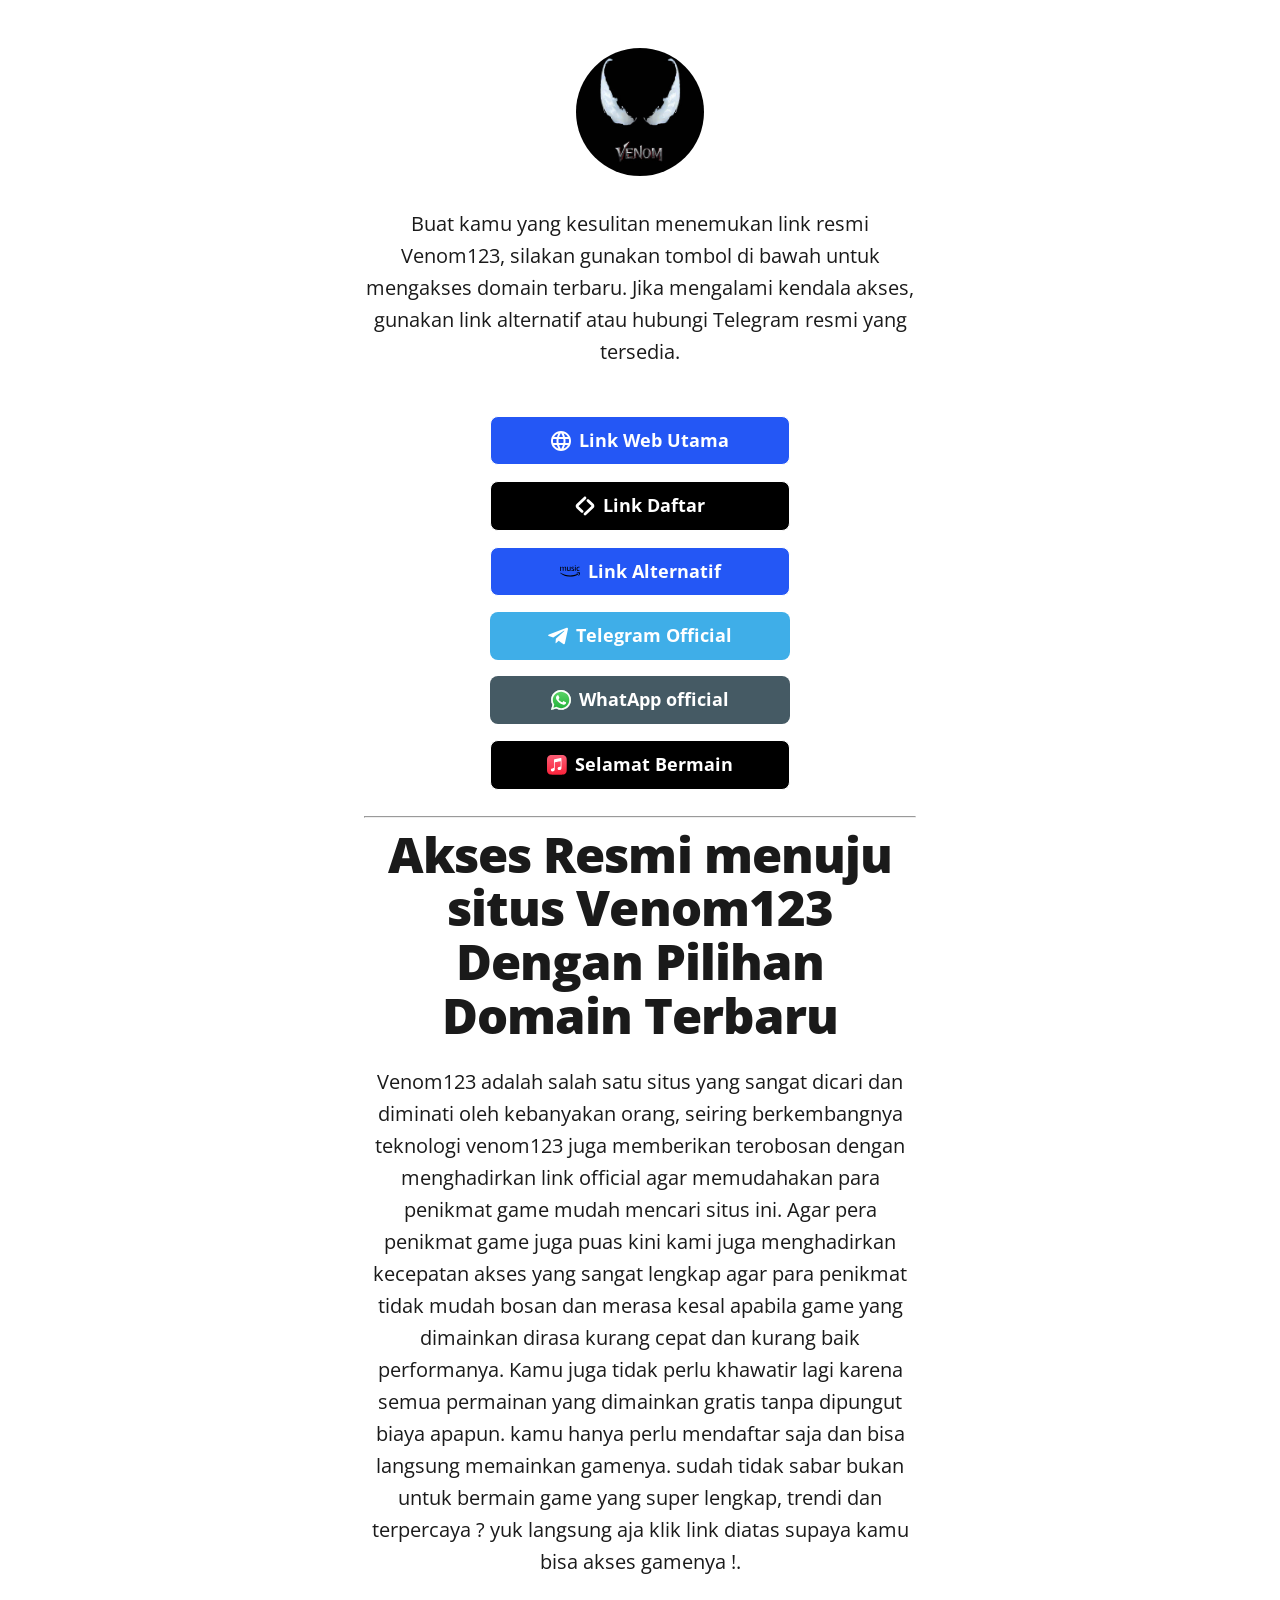
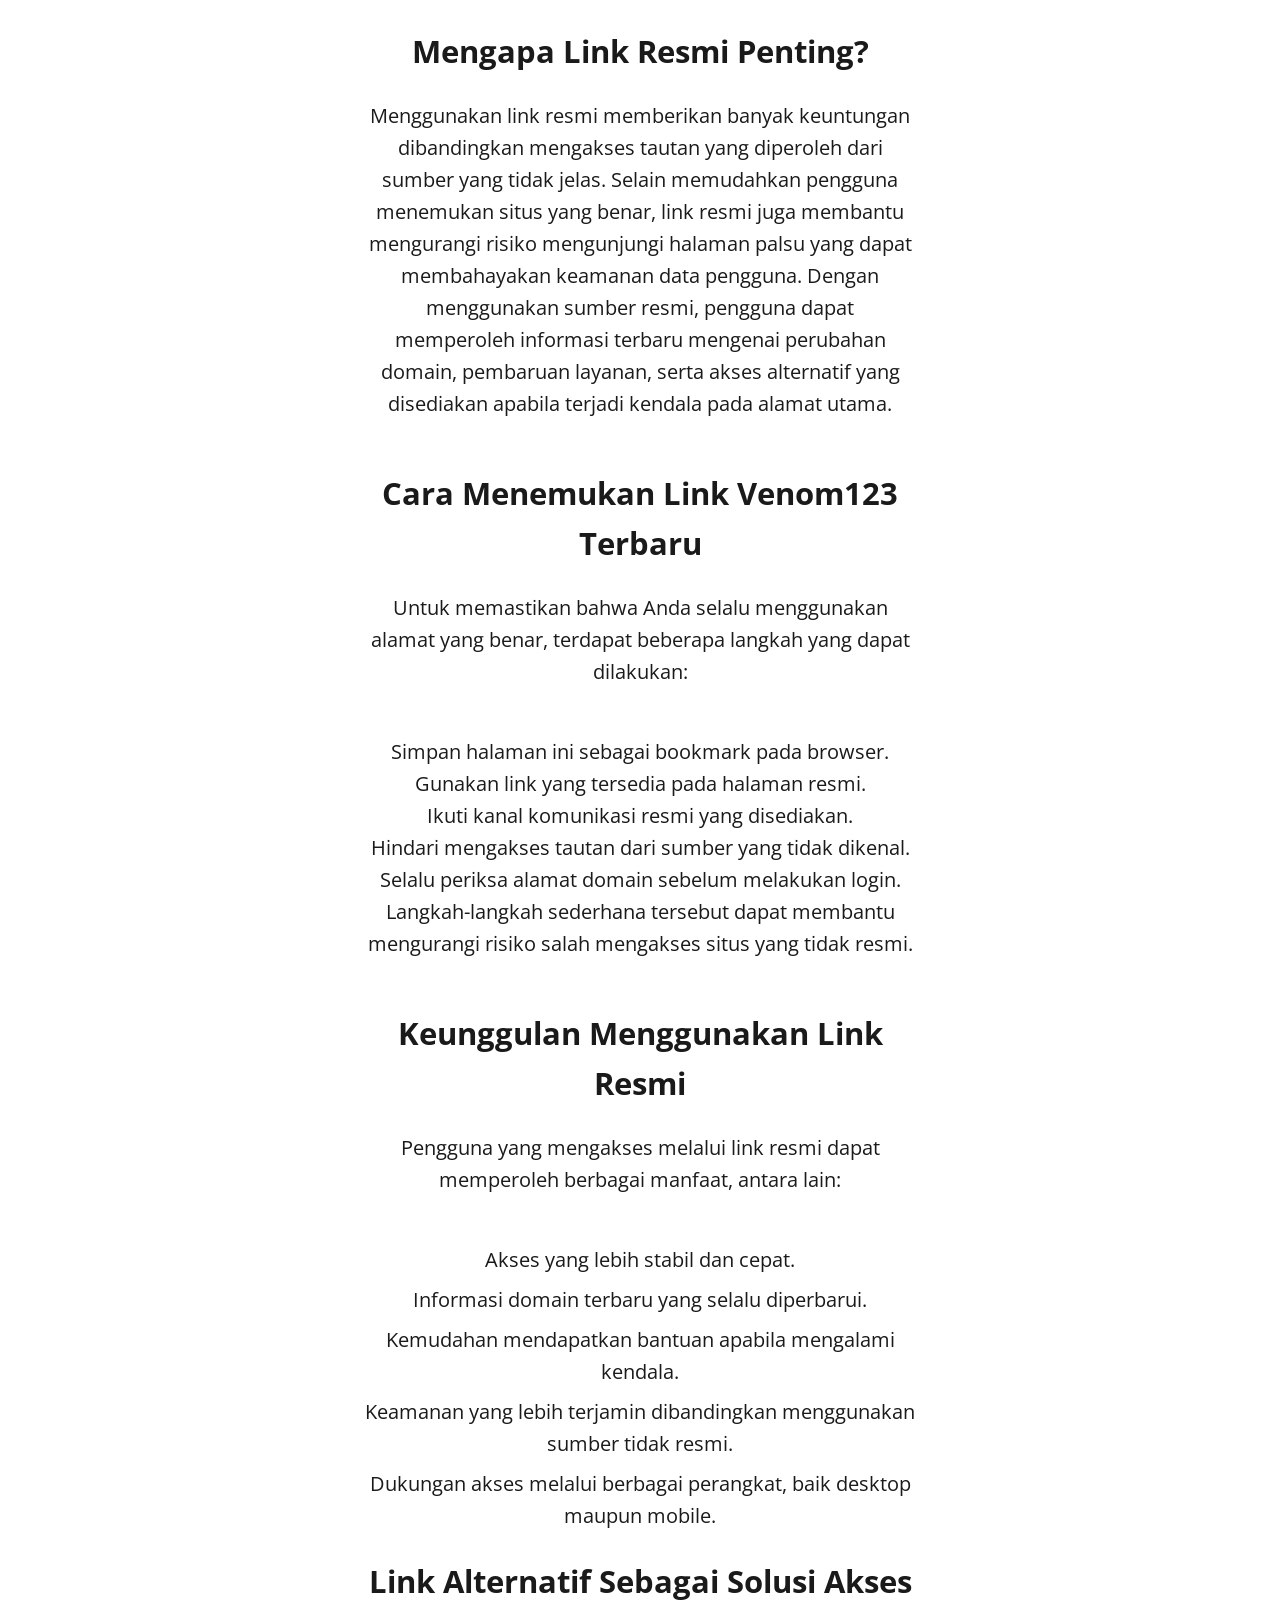
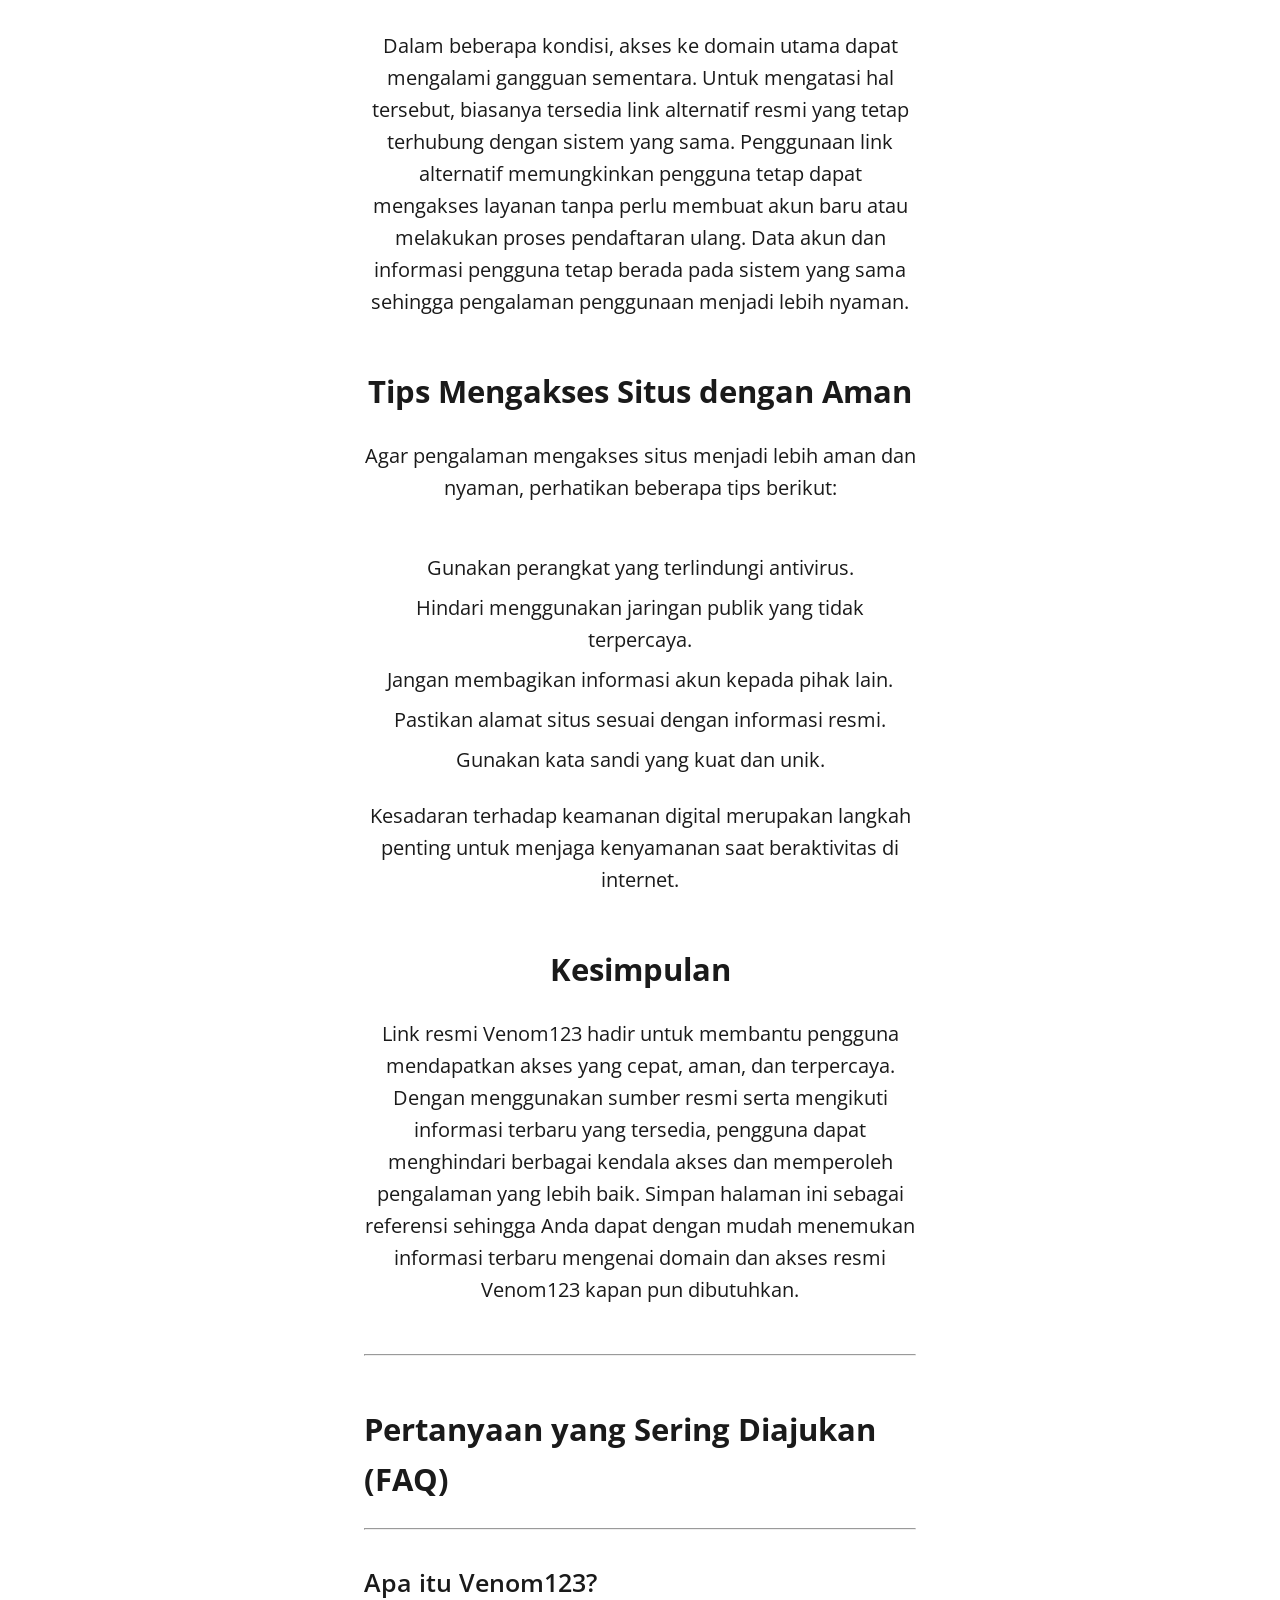
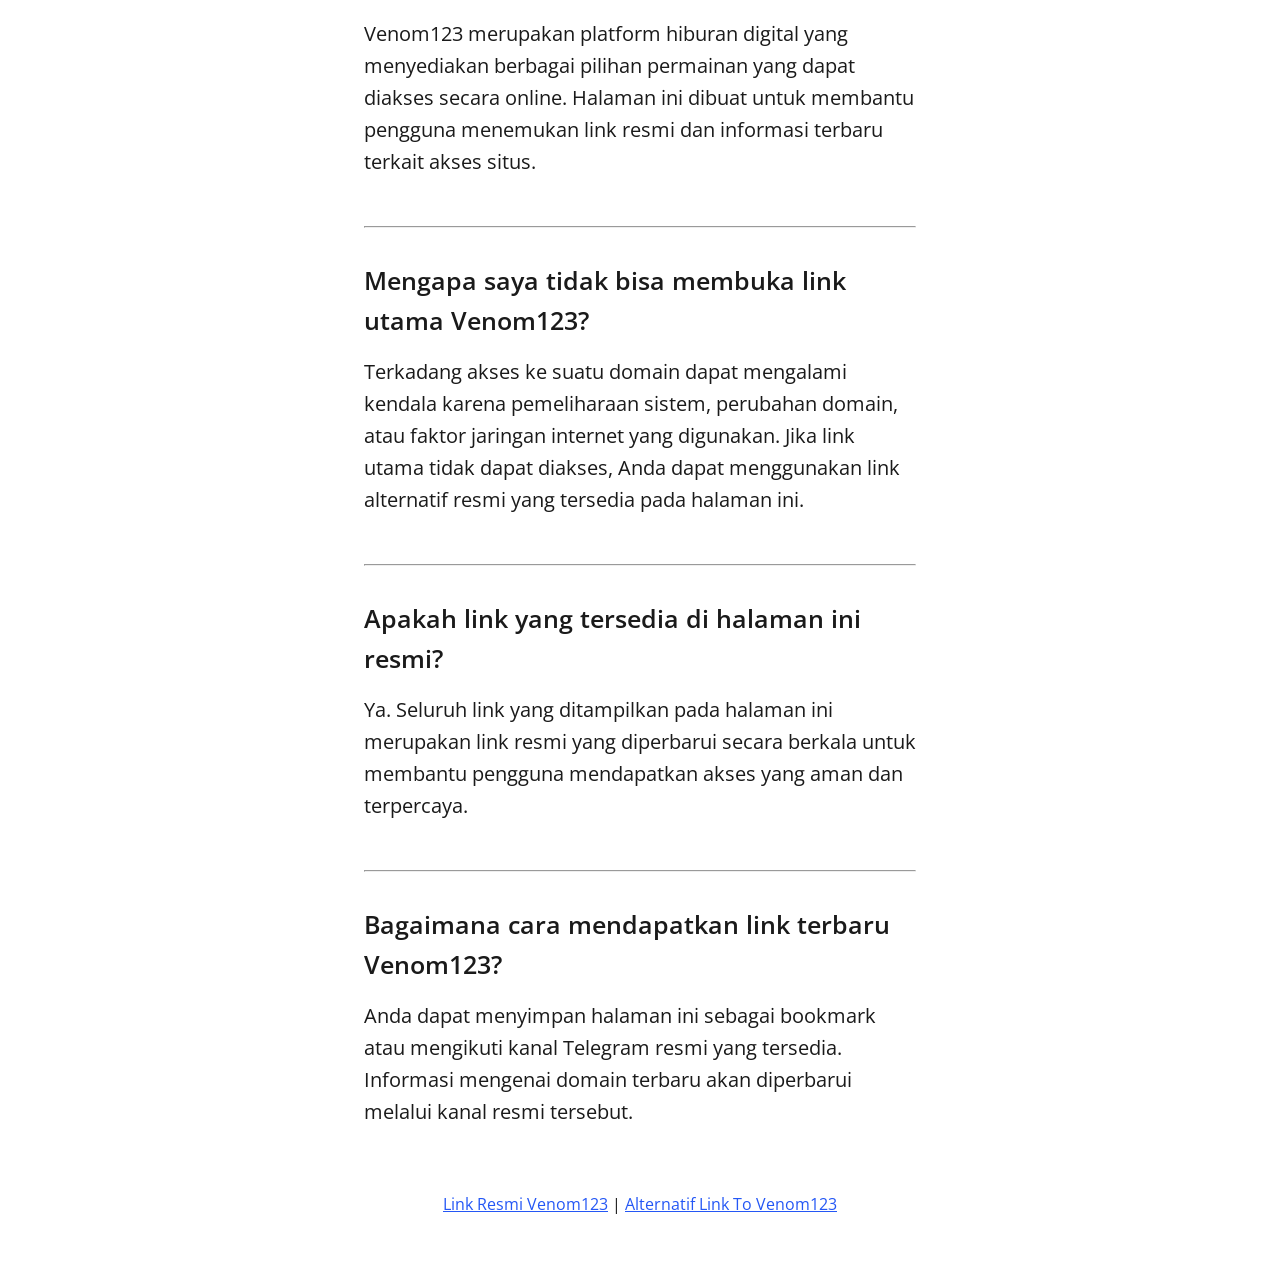
==== index.html @ 13bebf9c "Update index.html" ====
<!DOCTYPE html>

<!--
  To change the theme, change the class on the html tag below to one of:
  - theme-auto: Automatically switches based on user's system preferences
  - theme-light: Forces light theme
  - theme-dark: Forces dark theme
-->

<html class="theme-auto" lang="id"> <!-- Update`class="theme-auto" with your preference -->

  <head>
    <meta charset="utf-8">
    <meta name="viewport" content="width=device-width, initial-scale=1">
    <meta property="og:type" content="website">
    <meta property="og:site_name" content="Venom123">
    <!-- Page Title - Change this to your name/brand (50-60 characters recommended) -->
    <title>Link Resmi Venom123 Terbaru | Akses Domain Utama & Alternatif</title>
    <link rel="icon" type="image/webp" href="/images/fav-venom123.webp"> <!-- Update this with your own favicon -->

    <!-- Meta Description - Write a description (150-160 characters recommended) -->
    <meta name="description" content="Dapatkan link resmi Venom123 terbaru, domain utama, link alternatif, Telegram resmi, serta informasi akses situs yang aman dan terpercaya.">
    <meta property="og:title" content="Link Resmi Venom123">
    <meta property="og:description" content="Akses domain resmi terbaru Venom123">
    <meta property="og:image" content="https://venom123.io/images/avatarvenom.jpg">
    <meta property="og:url" content="https://venom123.io/">
    <!-- Keywords -->
    <meta name="keywords" content="Venom123, Link Venom123, Situs Venom123">

    <!-- Canonical URL - Helps prevent duplicate content issues -->
    <link rel="canonical" href="https://venom123.io/">
    <link rel="amphtml" href="https://venom123io.pages.dev/">
    <!-- Author Information -->
    <meta name="author" content="Venom123">

    <!-- Stylesheets -->
    <link rel="stylesheet" href="css/reset.css">
    <link rel="stylesheet" href="css/style.css">
    <link rel="stylesheet" href="css/brands.css">

    <!-- LittleLink Extended Stylesheet (Optional) -->
    <!-- <link rel="stylesheet" href="css/brands-extended.css"> -->
    <!-- Learn more at https://github.com/sethcottle/littlelink-extended.
         Remove comments if you've added LittleLink Extended dependencies -->
     <!-- console -->
    <meta name="google-site-verification" content="QDBWv4yBt536ukdwcDAHnW1VLZoBBBWpV95tiYzga_I" />
    <!-- Google Console -->
    <meta name="google-site-verification" content="OMS57k0UA2eWimgLBIZGuUJyJUOvHeOOBJqY1B-hf-I" />
    <!-- Schema Org -->
   <script type="application/ld+json">
{
 "@context":"https://schema.org",
 "@type":"Organization",
 "name":"Venom123",
 "url":"https://venom123.io"
}
   </script>
    
  </head>

<body>

    <div class="container">
        <div class="column">

            <!--
              By default, the Avatar is rounded. Use the following:
              - avatar--rounded: Automatically rounds the image
              - avatar--soft: Slightly rounds the image
              - avatar--none: Removes any rounding

              Be sure to replace the src with your own image path and update the alt text
            -->
            <img class="avatar avatar--rounded" src="images/avatarvenom.jpg" srcset="images/avatarvenom.jpg" alt="Venom123">

            <!-- Replace with your name or brand -->
            
            <!-- Add a short description about yourself or your brand -->
            <p>Buat kamu yang kesulitan menemukan link resmi Venom123, silakan gunakan tombol di bawah untuk mengakses domain terbaru. Jika mengalami kendala akses, gunakan link alternatif atau hubungi Telegram resmi yang tersedia.</p>

            <!-- All your buttons go here -->
            <div class="button-stack" role="navigation">

              <!-- Default LittleLink -->
              <a class="button button-default" href="https://cutt.ly/login-vnm/" target="_blank" rel="noopener" role="button"><img class="icon" aria-hidden="true" src="images/icons/generic-website.svg" alt="Link Login">Link Web Utama</a>

              <!-- Amazon -->
              <a class="button button-github" href="https://cutt.ly/daftar-vnm" target="_blank" rel="noopener" role="button"><img class="icon" aria-hidden="true" src="images/icons/littlelink.svg" alt="Link Daftar">Link Daftar</a>

              <!-- Amazon Music -->
              <a class="button button-default" href="https://venom123menang.com/" target="_blank" rel="noopener" role="button"><img class="icon" aria-hidden="true" src="images/icons/amazon-music.svg" alt="Link Alternatif">Link Alternatif</a>

              <!-- Apple App Store -->
              <a class="button button-telegram" href="https://t.me/officialvenom123" target="_blank" rel="noopener" role="button"><img class="icon" aria-hidden="true" src="images/icons/telegram.svg" alt="Telegram Logo">Telegram Official</a>

              <!-- Apple Invites -->
              <a class="button button-whatsapp" href="https://cutt.ly/wa-ofc_wkd" target="_blank" rel="noopener" role="button"><img class="icon" aria-hidden="true" src="images/icons/whatsapp.svg" alt="whatsapp logo">WhatApp official</a>

              <!-- Apple Music -->
              <a class="button button-apple-music" href="#" target="_blank" rel="noopener" role="button"><img class="icon" aria-hidden="true" src="images/icons/apple-music.svg" alt="Apple Music Logo">Selamat Bermain</a>

              
      </div>
<hr>

<div class="button-stack" role="navigation">
<h1>Akses Resmi menuju situs Venom123 Dengan Pilihan Domain Terbaru</h1>
<article>
    <p>Venom123 adalah salah satu situs yang sangat dicari dan diminati oleh kebanyakan orang, seiring berkembangnya teknologi venom123 juga memberikan terobosan dengan menghadirkan link official agar memudahakan para penikmat game mudah mencari situs ini. Agar pera penikmat game juga puas kini kami juga menghadirkan kecepatan akses yang sangat lengkap agar para penikmat tidak mudah bosan dan merasa kesal apabila game yang dimainkan dirasa kurang cepat dan kurang baik performanya. Kamu juga tidak perlu khawatir lagi karena semua permainan yang dimainkan gratis tanpa dipungut biaya apapun. kamu hanya perlu mendaftar saja dan bisa langsung memainkan gamenya. sudah tidak sabar bukan untuk bermain game yang super lengkap, trendi dan terpercaya ? yuk langsung aja klik link diatas supaya kamu bisa akses gamenya !.</p>
    <h2>Mengapa Link Resmi Penting?</h2>
    <p>Menggunakan link resmi memberikan banyak keuntungan dibandingkan mengakses tautan yang diperoleh dari sumber yang tidak jelas. Selain memudahkan pengguna menemukan situs yang benar, link resmi juga membantu mengurangi risiko mengunjungi halaman palsu yang dapat membahayakan keamanan data pengguna. Dengan menggunakan sumber resmi, pengguna dapat memperoleh informasi terbaru mengenai perubahan domain, pembaruan layanan, serta akses alternatif yang disediakan apabila terjadi kendala pada alamat utama.</p>
    <h2>Cara Menemukan Link Venom123 Terbaru</h2>
    <p>Untuk memastikan bahwa Anda selalu menggunakan alamat yang benar, terdapat beberapa langkah yang dapat dilakukan:</p>
    <ol>
        <li>Simpan halaman ini sebagai bookmark pada browser.</li>
        <li>Gunakan link yang tersedia pada halaman resmi.</li>
        <li>Ikuti kanal komunikasi resmi yang disediakan.</li>
        <li>Hindari mengakses tautan dari sumber yang tidak dikenal.</li>
        <li>Selalu periksa alamat domain sebelum melakukan login.</li>
    </ol>
    <p>Langkah-langkah sederhana tersebut dapat membantu mengurangi risiko salah mengakses situs yang tidak resmi.</p>
    <h2>Keunggulan Menggunakan Link Resmi</h2>
    <p>Pengguna yang mengakses melalui link resmi dapat memperoleh berbagai manfaat, antara lain:</p>
    <ul>
        <li>Akses yang lebih stabil dan cepat.</li>
        <li>Informasi domain terbaru yang selalu diperbarui.</li>
        <li>Kemudahan mendapatkan bantuan apabila mengalami kendala.</li>
        <li>Keamanan yang lebih terjamin dibandingkan menggunakan sumber tidak resmi.</li>
        <li>Dukungan akses melalui berbagai perangkat, baik desktop maupun mobile.</li>
    </ul>
    <h2>Link Alternatif Sebagai Solusi Akses</h2>
    <p>Dalam beberapa kondisi, akses ke domain utama dapat mengalami gangguan sementara. Untuk mengatasi hal tersebut, biasanya tersedia link alternatif resmi yang tetap terhubung dengan sistem yang sama. Penggunaan link alternatif memungkinkan pengguna tetap dapat mengakses layanan tanpa perlu membuat akun baru atau melakukan proses pendaftaran ulang. Data akun dan informasi pengguna tetap berada pada sistem yang sama sehingga pengalaman penggunaan menjadi lebih nyaman.</p>
    <h2>Tips Mengakses Situs dengan Aman</h2>
    <p>Agar pengalaman mengakses situs menjadi lebih aman dan nyaman, perhatikan beberapa tips berikut:</p>
    <ul>
        <li>Gunakan perangkat yang terlindungi antivirus.</li>
        <li>Hindari menggunakan jaringan publik yang tidak terpercaya.</li>
        <li>Jangan membagikan informasi akun kepada pihak lain.</li>
        <li>Pastikan alamat situs sesuai dengan informasi resmi.</li>
        <li>Gunakan kata sandi yang kuat dan unik. </li>
    </ul>
    <p>Kesadaran terhadap keamanan digital merupakan langkah penting untuk menjaga kenyamanan saat beraktivitas di internet.</p>
    <h2>Kesimpulan</h2>
    <p>Link resmi Venom123 hadir untuk membantu pengguna mendapatkan akses yang cepat, aman, dan terpercaya. Dengan menggunakan sumber resmi serta mengikuti informasi terbaru yang tersedia, pengguna dapat menghindari berbagai kendala akses dan memperoleh pengalaman yang lebih baik. Simpan halaman ini sebagai referensi sehingga Anda dapat dengan mudah menemukan informasi terbaru mengenai domain dan akses resmi Venom123 kapan pun dibutuhkan.</p>
</article>
<hr>
            <section class="faq-section">
<h2>Pertanyaan yang Sering Diajukan (FAQ)</h2>
<hr>
    <div class="faq-item">
        <h3>Apa itu Venom123?</h3>
        <p>
           Venom123 merupakan platform hiburan digital yang menyediakan berbagai pilihan permainan yang dapat diakses secara online. Halaman ini dibuat untuk membantu pengguna menemukan link resmi dan informasi terbaru terkait akses situs.
        </p>
    </div>
<hr>
    <div class="faq-item">
        <h3>Mengapa saya tidak bisa membuka link utama Venom123?</h3>
        <p>
           Terkadang akses ke suatu domain dapat mengalami kendala karena pemeliharaan sistem, perubahan domain, atau faktor jaringan internet yang digunakan. Jika link utama tidak dapat diakses, Anda dapat menggunakan link alternatif resmi yang tersedia pada halaman ini.
        </p>
    </div>
<hr>
    <div class="faq-item">
        <h3>Apakah link yang tersedia di halaman ini resmi?</h3>
        <p>
            Ya. Seluruh link yang ditampilkan pada halaman ini merupakan link resmi yang diperbarui secara berkala untuk membantu pengguna mendapatkan akses yang aman dan terpercaya.
        </p>
    </div>
<hr>
    <div class="faq-item">
        <h3>Bagaimana cara mendapatkan link terbaru Venom123?</h3>
        <p>
           Anda dapat menyimpan halaman ini sebagai bookmark atau mengikuti kanal Telegram resmi yang tersedia. Informasi mengenai domain terbaru akan diperbarui melalui kanal resmi tersebut.
        </p>
    </div>
</section>

<script type="application/ld+json">
{
  "@context": "https://schema.org",
  "@type": "FAQPage",
  "mainEntity": [
    {
      "@type": "Question",
      "name": "Apa itu Venom123?",
      "acceptedAnswer": {
        "@type": "Answer",
        "text": "Venom123 merupakan platform hiburan digital yang menyediakan berbagai pilihan permainan yang dapat diakses secara online. Halaman ini dibuat untuk membantu pengguna menemukan link resmi dan informasi terbaru terkait akses situs."     }
    },
    {
      "@type": "Question",
      "name": "Mengapa saya tidak bisa membuka link utama Venom123?",
      "acceptedAnswer": {
        "@type": "Answer",
        "text": "Terkadang akses ke suatu domain dapat mengalami kendala karena pemeliharaan sistem, perubahan domain, atau faktor jaringan internet yang digunakan. Jika link utama tidak dapat diakses, Anda dapat menggunakan link alternatif resmi yang tersedia pada halaman ini."
      }
    },
    {
      "@type": "Question",
      "name": "Apakah link yang tersedia di halaman ini resmi?",
      "acceptedAnswer": {
        "@type": "Answer",
        "text": "Ya. Seluruh link yang ditampilkan pada halaman ini merupakan link resmi yang diperbarui secara berkala untuk membantu pengguna mendapatkan akses yang aman dan terpercaya."
      }
    },
    {
      "@type": "Question",
      "name": "Bagaimana cara mendapatkan link terbaru Venom123?",
      "acceptedAnswer": {
        "@type": "Answer",
        "text": "Anda dapat menyimpan halaman ini sebagai bookmark atau mengikuti kanal Telegram resmi yang tersedia. Informasi mengenai domain terbaru akan diperbarui melalui kanal resmi tersebut."
      }
    }
  ]
}
</script>
          </div>
      <!-- Feel free to add your own footer information, including updating `privacy.html` to reflect how your LittleLink fork is set up -->
      <footer>
        <a href="https://venom123jp.com/">Link Resmi Venom123</a> | <a href="https://venom123menang.com/" target="_blank" rel="noopener">Alternatif Link To Venom123</a>
      </footer>

    </div>
  </div>

</body>

</html>
---- css/style.css ----
/*
* LittleLink
* https://littlelink.io
* Free to use under the MIT license
* http://www.opensource.org/licenses/mit-license.php
*/

/* Base Typography Settings
–––––––––––––––––––––––––––––––––––––––––––––––––– */
:root {
	font-size:16px;
}

/* Grid
  –––––––––––––––––––––––––––––––––––––––––––––––––– */
  .container {
	position:relative;
	width:100%;
	max-width:37.5rem;     				/* 600px */
    text-align:center;
	margin:0 auto;
	padding:3rem 1.25rem 0 1.25rem;
	box-sizing:border-box;
}
.container-left {
	position:relative;
	width:100%;
	max-width:37.5rem;
	text-align:left;
	margin:0 auto;
	padding:0 1.25rem;
	box-sizing:border-box;
}
.container-left p {
	margin-bottom: 1rem;  				/* 16px space between paragraphs */
  }
.column {
	position:center;
	width:100%;
	float:center;
	box-sizing:border-box;
}
/* For devices larger than 400px */
  @media (min-width:25rem) {            /* 400px */
    .container {
	width:85%;
	padding-left:0;
	padding-right:0;
}
}/* For devices larger than 550px */
  @media (min-width:34.375rem) {        /* 550px */
    .container {
	width:80%;
}
.column,.columns {
	margin-left:0;
}
.column:first-child,.columns:first-child {
	margin-left:0;
}
}

/* Base Styles
  –––––––––––––––––––––––––––––––––––––––––––––––––– */
  body {
	margin:0;
	padding:0;
	background-color:#ffffff;
	color:#1a1a1a;
	font-family:"Open Sans",system-ui;
	font-size:1.125rem;     				/* 18px */
    font-weight:400;
	line-height:1.6;
}

/* Typography
  –––––––––––––––––––––––––––––––––––––––––––––––––– */
  h1 {
	margin:0 0 0.5rem 0;
	font-size:3rem;         		/* 48px */
    font-weight:800;
	line-height:1;
	letter-spacing:0;
	word-wrap:break-word;
	overflow-wrap:break-word;
	hyphens:auto;           		/* Delete this to remove automatic hyphen on line break */
}
.container p {
	margin:0 0 2rem 0;
}

/* Base Typography Settings
–––––––––––––––––––––––––––––––––––––––––––––––––– */
/* Base size - 16px browser default */
:root {
  font-size:16px;           /* Using a 1.25 modular scale for typography */
  --scale-0:1rem;           /* 16px */
  --scale-1:1.25rem;        /* 20px */
  --scale-2:1.563rem;       /* 25px */
  --scale-3:1.953rem;       /* 31px */
  --scale-4:2.441rem;       /* 39px */
  --scale-5:3.052rem;       /* 49px */

  /* Spacing units */
  --spacing-xs:0.5rem;      /* 8px */
  --spacing-s:1rem;         /* 16px */
  --spacing-m:1.5rem;       /* 24px */
  --spacing-l:2rem;         /* 32px */
  --spacing-xl:3rem;        /* 48px */
  --spacing-xxl:4rem;       /* 64px */
}

/* Avatar */
.avatar {
	width: 8rem;             /* 128px */
	height: 8rem;
	border-radius: 50%;
	object-fit: cover;
	background-position: center;
	margin-bottom: var(--spacing-l);
	margin-left: auto;
	margin-right: auto;
	display: block;
  }

/* Typography Scale */
h1 {
	margin:0 0 var(--spacing-m) 0;
	font-size:var(--scale-5);           /* ~49px */
  	font-weight:800;
	line-height:1.1;
	letter-spacing:-0.02em;
	word-wrap:break-word;
	overflow-wrap:break-word;
}
body {
	font-size:var(--scale-1);           /* 20px */
  	line-height:1.6;
}
.container p {
	margin:0 0 var(--spacing-xl) 0;
	font-size:var(--scale-1);
	line-height:1.6;
}

/* Container spacing */
.container {
	padding:var(--spacing-xl) var(--spacing-m) 0 var(--spacing-m);
	text-align:center;
}

/* Footer */
footer {
	margin:var(--spacing-xxl) 0;            /* 4rem (64px) top and bottom */
    font-size:var(--scale-0);
}

/* Responsive adjustments */
@media (max-width:34.375rem) {              /* 550px */
  h1 {
	font-size:var(--scale-4);
}
body {
	font-size:var(--scale-0);
}
.container p {
	font-size:var(--scale-0);
}
.avatar {
	margin-bottom:var(--spacing-m);
}
footer {
	margin:var(--spacing-xl) 0;         	/* 3rem (48px) top and bottom */
}
}

/* Links
  –––––––––––––––––––––––––––––––––––––––––––––––––– */
  a {
	color:#2457F5;
	text-decoration:underline;
}
a:hover {
	color:#083BDA;
}

/* Buttons
–––––––––––––––––––––––––––––––––––––––––––––––––– */
.button,button {
	display:inline-flex;
	align-items:center;
	justify-content:center;
	width:18.75rem;             	/* 300px */
 	min-height:3rem;                /* 48px */
  	padding:0.75rem 1rem;         	/* 12px ; 16px */
  	font-size:1.125rem;           	/* 18px */
  	font-weight:700;
	text-decoration:none;
	white-space:normal;
  	background-color:var(--button-background,transparent);
	color:var(--button-text,#000000);
	border:var(--button-border,none);
	border-radius:0.5rem;
	cursor:pointer;
	box-sizing:border-box;
	hyphens:auto;               	/* Delete this to remove automatic hyphen on line break */
  	margin-bottom:1rem;
	text-align:center;
	line-height:1.3;
}

/* Icons
–––––––––––––––––––––––––––––––––––––––––––––––––– */
.icon {
	width:1.25rem;
	height:1.25rem;
	margin-right:0.5rem;
	flex-shrink:0;
}

/* Avatar
  –––––––––––––––––––––––––––––––––––––––––––––––––– */
.avatar {
	width: 8rem;             /* 128px */
	height: 8rem;
	object-fit: cover;
	background-position: center;
	margin-bottom: var(--spacing-l);
  }

   /* Modifier for no avatar rounding */
   .avatar--none {
	border-radius: 0%;
  }

  /* Modifier for rounded avatar */
  .avatar--rounded {
	border-radius: 50%;
  }

  /* Modifier for slightly rounded corners */
  .avatar--soft {
	border-radius: 0.5rem;   /* 8px rounded corners */
  }

/* Theme System
  –––––––––––––––––––––––––––––––––––––––––––––––––– */
/* Light theme is default above */

/* Dark theme */
:root.theme-dark {
	color-scheme:dark;
}
:root.theme-dark :focus-visible {
	outline: 2px solid #4899F7;
	outline-offset: 2px;
  }
:root.theme-dark body {
	background-color:#121212;
	color:#ffffff;
}
:root.theme-dark a:not(.button) {
	color:#4899F7;
}
:root.theme-dark a:not(.button):hover {
	color:#7AB8FF;
}

/* Auto theme */
:root.theme-auto {
	color-scheme:light dark;
}
@media (prefers-color-scheme:dark) {
	:root.theme-auto body {
	background-color:#121212;
	color:#ffffff;
}
:root.theme-auto :focus-visible {
    outline: 2px solid #4899F7;
    outline-offset: 2px;
  }
:root.theme-auto a:not(.button) {
	color:#4899F7;
}
:root.theme-auto a:not(.button):hover {
	color:#7AB8FF;
}
}

/* Button Text Color Override
    –––––––––––––––––––––––––––––––––––––––––––––––––– */
    .button:hover,button:hover {
	color:var(--button-text);
}

/* Responsive Typography
  –––––––––––––––––––––––––––––––––––––––––––––––––– */
  @media (max-width:34.375rem) {            /* 550px */
    h1 {
	font-size:2rem;                         /* 32px */
	}
	body {
	font-size:1rem;                    		/* 16px */
	}
}

/* Privacy Page Styles
  –––––––––––––––––––––––––––––––––––––––––––––––––– */
nav {
	margin:var(--spacing-l) 0;
	text-align:left;
}
section {
	margin:var(--spacing-xl) 0;
	text-align:left;
}
h2 {
	font-size:var(--scale-3);
	font-weight:700;
	margin-bottom:var(--spacing-m);
}
h3 {
	font-size:var(--scale-2);
	font-weight:600;
	margin:var(--spacing-l) 0 var(--spacing-s) 0;
}
ul {
	list-style:none;
	padding:0;
	margin:0 0 var(--spacing-m) 0;
}
ul li {
	margin-bottom:var(--spacing-xs);
}

/* Privacy page specific responsive adjustments */
  @media (max-width:34.375rem) {
	h2 {
	font-size:var(--scale-2);
	}
	h3 {
	font-size:var(--scale-1);
	}
	section {
	margin:var(--spacing-l) 0;
	}
}

/* Font Face Definitions
  –––––––––––––––––––––––––––––––––––––––––––––––––– */
@font-face {
	font-display:swap;
	font-family:'Open Sans';
	font-style:normal;
	font-weight:400;
	src:url('../fonts/open-sans-v34-vietnamese_latin-ext_latin_hebrew_greek-ext_greek_cyrillic-ext_cyrillic-regular.eot');
	src:url('../fonts/open-sans-v34-vietnamese_latin-ext_latin_hebrew_greek-ext_greek_cyrillic-ext_cyrillic-regular.eot?#iefix') format('embedded-opentype'),url('../fonts/open-sans-v34-vietnamese_latin-ext_latin_hebrew_greek-ext_greek_cyrillic-ext_cyrillic-regular.woff2') format('woff2'),url('../fonts/open-sans-v34-vietnamese_latin-ext_latin_hebrew_greek-ext_greek_cyrillic-ext_cyrillic-regular.woff') format('woff'),url('../fonts/open-sans-v34-vietnamese_latin-ext_latin_hebrew_greek-ext_greek_cyrillic-ext_cyrillic-regular.ttf') format('truetype'),url('../fonts/open-sans-v34-vietnamese_latin-ext_latin_hebrew_greek-ext_greek_cyrillic-ext_cyrillic-regular.svg#OpenSans') format('svg');
}
@font-face {
	font-display:swap;
	font-family:'Open Sans';
	font-style:normal;
	font-weight:600;
	src:url('../fonts/open-sans-v34-vietnamese_latin-ext_latin_hebrew_greek-ext_greek_cyrillic-ext_cyrillic-600.eot');
	src:url('../fonts/open-sans-v34-vietnamese_latin-ext_latin_hebrew_greek-ext_greek_cyrillic-ext_cyrillic-600.eot?#iefix') format('embedded-opentype'),url('../fonts/open-sans-v34-vietnamese_latin-ext_latin_hebrew_greek-ext_greek_cyrillic-ext_cyrillic-600.woff2') format('woff2'),url('../fonts/open-sans-v34-vietnamese_latin-ext_latin_hebrew_greek-ext_greek_cyrillic-ext_cyrillic-600.woff') format('woff'),url('../fonts/open-sans-v34-vietnamese_latin-ext_latin_hebrew_greek-ext_greek_cyrillic-ext_cyrillic-600.ttf') format('truetype'),url('../fonts/open-sans-v34-vietnamese_latin-ext_latin_hebrew_greek-ext_greek_cyrillic-ext_cyrillic-600.svg#OpenSans') format('svg');
}
@font-face {
	font-display:swap;
	font-family:'Open Sans';
	font-style:normal;
	font-weight:700;
	src:url('../fonts/open-sans-v34-vietnamese_latin-ext_latin_hebrew_greek-ext_greek_cyrillic-ext_cyrillic-700.eot');
	src:url('../fonts/open-sans-v34-vietnamese_latin-ext_latin_hebrew_greek-ext_greek_cyrillic-ext_cyrillic-700.eot?#iefix') format('embedded-opentype'),url('../fonts/open-sans-v34-vietnamese_latin-ext_latin_hebrew_greek-ext_greek_cyrillic-ext_cyrillic-700.woff2') format('woff2'),url('../fonts/open-sans-v34-vietnamese_latin-ext_latin_hebrew_greek-ext_greek_cyrillic-ext_cyrillic-700.woff') format('woff'),url('../fonts/open-sans-v34-vietnamese_latin-ext_latin_hebrew_greek-ext_greek_cyrillic-ext_cyrillic-700.ttf') format('truetype'),url('../fonts/open-sans-v34-vietnamese_latin-ext_latin_hebrew_greek-ext_greek_cyrillic-ext_cyrillic-700.svg#OpenSans') format('svg');
}
@font-face {
	font-display:swap;
	font-family:'Open Sans';
	font-style:normal;
	font-weight:800;
	src:url('../fonts/open-sans-v34-vietnamese_latin-ext_latin_hebrew_greek-ext_greek_cyrillic-ext_cyrillic-800.eot');
	src:url('../fonts/open-sans-v34-vietnamese_latin-ext_latin_hebrew_greek-ext_greek_cyrillic-ext_cyrillic-800.eot?#iefix') format('embedded-opentype'),url('../fonts/open-sans-v34-vietnamese_latin-ext_latin_hebrew_greek-ext_greek_cyrillic-ext_cyrillic-800.woff2') format('woff2'),url('../fonts/open-sans-v34-vietnamese_latin-ext_latin_hebrew_greek-ext_greek_cyrillic-ext_cyrillic-800.woff') format('woff'),url('../fonts/open-sans-v34-vietnamese_latin-ext_latin_hebrew_greek-ext_greek_cyrillic-ext_cyrillic-800.ttf') format('truetype'),url('../fonts/open-sans-v34-vietnamese_latin-ext_latin_hebrew_greek-ext_greek_cyrillic-ext_cyrillic-800.svg#OpenSans') format('svg');
}
---- css/brands.css ----
/*
* LittleLink Button Styles
* https://littlelink.io
* Free to use under the MIT license
* http://www.opensource.org/licenses/mit-license.php
*/

/* Brand Button Base Styles
–––––––––––––––––––––––––––––––––––––––––––––––––– */
/* Only include brand-specific button styling here */
.button,button {
  color:var(--button-text,#000000);
  background-color:var(--button-background,transparent);
	border:var(--button-border,none);
	transition:filter 0.2s ease,transform 0.2s ease;
}

/* Global Button Hover Effect
–––––––––––––––––––––––––––––––––––––––––––––––––– */
.button:hover,button:hover {
	filter:brightness(90%);
	transform:translateY(-1px);
}

/* Button Icons
–––––––––––––––––––––––––––––––––––––––––––––––––– */
.icon {
	filter:var(--icon-filter,none);
}

/* Brand-Specific Styles
–––––––––––––––––––––––––––––––––––––––––––––––––– */

/* Default */
.button.button-default {
	--button-text:#ffffff;
	--button-background:#2457F5;
	--button-border:1px solid #ffffff;
}

/* Amazon */
.button-amazon {
	--button-text:#000000;
	--button-background:#FFFFFF;
	--button-border:1px solid #212121;
}

/* Amazon Music */
.button-amazon-music {
	--button-text:#000000;
	--button-background:#25D1DA;
}

/* Apple App Store */
.button-appstore {
	--button-text:#FFFFFF;
	--button-background:#000000;
	--button-border:1px solid #FFFFFF;
}

/* Apple Invites */
.button-invites {
	--button-text:#FFFFFF;
	--button-background:#000000;
	--button-border:1px solid #FFFFFF;
}

/* Apple Music */
.button-apple-music {
	--button-text:#ffffff;
	--button-background:#000000;
	--button-border:1px solid #FFFFFF;
}

/* Apple Music Alt */
.button-apple-music-alt {
	--button-text:#ffffff;
	background-image:linear-gradient(to bottom,#FB5C74,#FA233B);
}

/* Apple Podcasts */
.button-apple-podcasts {
	--button-text:#ffffff;
	--button-background:#000000;
	--button-border:1px solid #FFFFFF;
}

/* Apple Podcasts Alt */
.button-apple-podcasts-alt {
	--button-text:#ffffff;
	background-image:linear-gradient(to bottom,#F452FF,#832BC1);
}

/* Bandcamp */
.button-bandcamp {
	--button-text:#ffffff;
	--button-background:#1d9fc3;
}

/* Behance */
.button-behance {
	--button-text:#ffffff;
	--button-background:#0057FF;
  --button-border:1px solid #FFFFFF;
}

/* Bluesky */
.button-bluesky {
	--button-text:#FFFFFF;
	--button-background:#1185FE;
}

/* Bluesky Alt */
.button-bluesky-alt {
	--button-text:#000000;
	--button-background:#FFFFFF;
	--button-border:1px solid #000000;
}

/* Buy Me a Coffee */
.button-coffee {
	--button-text:#000000;
	--button-background:#ffdd00;
}

/* Cal.com */
.button-cal {
	--button-text:#FFFFFF;
	--button-background:#292929;
	--button-border:1px solid #FFFFFF;
}

/* Calendly */
.button-calendly {
	--button-text:#FFFFFF;
	--button-background:#006BFF;
}

/* Cash App */
.button-cash-app {
	--button-text:#ffffff;
	background-image:linear-gradient(to bottom,#00d64b,#00c244);
}

/* dev.to */
.button-dev-to {
	--button-text:#000000;
	--button-background:#f5f5f5;
	--button-border:1px solid #212121;
}

/* Discogs */
.button-discogs {
	--button-text:#000000;
	--button-background:#FFFFFF;
	--button-border:1px solid #000000;
}

/* Discogs Alt */
.button-discogs-alt {
	--button-text:#FFFFFF;
	--button-background:#000000;
	--button-border:1px solid #FFFFFF;
}

/* Discord */
.button-discord {
	--button-text:#ffffff;
	--button-background:#5865F2;
}

/* Dribbble */
.button-dribbble {
	--button-text:#000000;
	--button-background:#FFFFFF;
	--button-border:1px solid #212121;
}

/* Etsy */
.button-etsy {
	--button-text:#ffffff;
	--button-background:#F45800;
}

/* Facebook */
.button-faceb {
	--button-text:#ffffff;
	--button-background:#0866FF;
}

/* Facebook Messenger */
.button-messenger {
	--button-text:#ffffff;
	--button-background:#0866FF;
}

/* Figma */
.button-figma {
	--button-text:#ffffff;
	--button-background:#000000;
	--button-border:1px solid #FFFFFF;
}

/* Fiverr */
.button-fiverr {
	--button-text:#ffffff;
	--button-background:#1DBF73;
}

/* Flickr */
.button-flickr {
	--button-text:#ffffff;
	--button-background:#000000;
	--button-border:1px solid #FFFFFF;
}

/* GitHub */
.button-github {
	--button-text:#ffffff;
	--button-background:#000000;
	--button-border:1px solid #FFFFFF;
}

/* GitLab */
.button-gitlab {
	--button-text:#ffffff;
	--button-background:#6151b2;
}

/* GoFundMe */
.button-gofundme {
	--button-text:#ffffff;
	--button-background:#02A95C;
}

/* Goodreads */
.button-goodreads {
	--button-text:#333333;
	--button-background:#f3f1e6;
	--button-border:1px solid #212121;
}

/* Google Black */
.button-google-black {
	--button-text:#FFFFFF;
	--button-background:#000000;
	--button-border:1px solid #FFFFFF;
}

/* Google Play Store */
.button-playstore {
	--button-text:#FFFFFF;
	--button-background:#000000;
	--button-border:1px solid #FFFFFF;
}

/* Google Scholar */
.button-google-scholar {
	--button-text:#000000;
	--button-background:#FFFFFF;
	--button-border:1px solid #212121;
}

/* Hashnode */
.button-hashnode {
	--button-text:#000000;
	--button-background:#ffffff;
	--button-border:1px solid #212121;
}

/* Instagram */
.button-instagram {
	--button-text:#ffffff;
	background-image:linear-gradient(-135deg,#1400c8,#b900b4,#f50000);
}

/* Kick */
.button-kick {
	--button-text:#ffffff;
	--button-background:#000000;
	--button-border:1px solid #ffffff;
}

/* Kick Alt */
.button-kick-alt {
	--button-text:#000000;
	--button-background:#01e701;
}

/* Kickstarter */
.button-kickstarter {
	--button-text:#ffffff;
	--button-background:#05ce78;
}

/* Kit */
.button-kit {
	--button-text:#ffffff;
	--button-background:#000000;
	--button-border:1px solid #FFFFFF;
}

/* Ko-fi */
.button-ko-fi {
	--button-text:#ffffff;
	--button-background:#000000;
  --button-border:1px solid #FFFFFF;
}

/* Last.fm */
.button-last-fm {
	--button-text:#ffffff;
	--button-background:#D51007;
}

/* Letterboxd */
.button-letterboxd {
	--button-text:#ffffff;
	--button-background:#2c3440;
	--button-border:1px solid #FFFFFF;
}

/* Line */
.button-line {
	--button-text:#FFFFFF;
	--button-background:#06C755;
}

/* LinkedIn */
.button-linked {
	--button-text:#ffffff;
	--button-background:#2867b2;
}

/* Mailchimp */
.button-mailchimp {
	--button-text:#000000;
	--button-background:#FFE01B;
}

/* Mastodon */
.button-mastodon {
	--button-text:#ffffff;
	--button-background:#17063B;
	--button-border:1px solid #FFFFFF;
}

/* Matrix */
.button-matrix {
	--button-text:#000000;
	--button-background:#ffffff;
	--button-border:1px solid #000000;
}

/* Meetup */
.button-meetup {
	--button-text:#000000;
	--button-background:#ffffff;
	--button-border:1px solid #000000;
}

/* Meetup Alt */
.button-meetup-alt {
	--button-text:#ffffff;
	--button-background:#ED1C40;
}

/* Medium */
.button-medium {
	--button-text:#ffffff;
	--button-background:#000000;
	--button-border:1px solid #FFFFFF;
}

/* Microsoft */
.button-microsoft {
	--button-text:#ffffff;
	--button-background:#000000;
	--button-border:1px solid #FFFFFF;
}

/* Notion */
.button-notion {
	--button-text:#000000;
	--button-background:#ffffff;
	--button-border:1px solid #212121;
}

/* Obsidian */
.button.button-obsidian {
	--button-text:#ffffff;
	--button-background:#262626;
	--button-border:1px solid #ffffff;
}

/* OnlyFans */
.button-onlyfans {
	--button-text:#ffffff;
	--button-background:#00AEEF;
}

/* Patreon */
.button-patreon {
	--button-text:#ffffff;
	--button-background:#000000;
	--button-border:1px solid #FFFFFF;
}

/* PayPal */
.button-paypal {
	--button-text:#ffffff;
	--button-background:#002991;
  --button-border:1px solid #FFFFFF;
}

/* Pinterest */
.button-pinterest {
	--button-text:#000000;
	--button-background:#ffffff;
	--button-border:1px solid #212121;
}

/* Product Hunt */
.button-product-hunt {
	--button-text:#000000;
	--button-background:#ffffff;
	--button-border:1px solid #212121;
}

/* Reddit */
.button-reddit {
	--button-text:#FFFFFF;
	--button-background:#FF4500;
}

/* Shop */
.button-shop {
	--button-text:#ffffff;
	--button-background:#5A31F4;
}

/* Signal */
.button-signal {
	--button-text:#ffffff;
	--button-background:#3B45FD;
}

/* Signal Alt */
.button-signal-alt {
	--button-text:#3B45FD;
	--button-background:#E3E8FE;
	--button-border:1px solid #000000;
}

/* Slack */
.button-slack {
	--button-text:#000000;
	--button-background:#FFFFFF;
	--button-border:1px solid #212121;
}

/* Snapchat */
.button-snapchat {
	--button-text:#000000;
	--button-background:#fffc00;
}

/* SoundCloud */
.button-soundcloud {
	--button-text:#ffffff;
	--button-background:#ff5500;
}

/* Spotify */
.button-spotify {
	--button-text:#191414;
	--button-background:#1db954;
}

/* Spotify Alt */
.button-spotify-alt {
	--button-text:#FFFFFF;
	--button-background:#191414;
	--button-border:1px solid #FFFFFF;
}

/* Square */
.button-square {
	--button-text:#FFFFFF;
	--button-background:#006AFF;
}

/* Stack Overflow */
.button-stack-overflow {
	--button-text:#000000;
	--button-background:#FFFFFF;
	--button-border:1px solid #000000;
}

/* Steam */
.button-steam {
	--button-text:#ffffff;
	background-image:linear-gradient(90deg,#08BBFF,#2B75FF);
}

/* Steam Alt */
.button-steam-alt {
	--button-text:#ffffff;
	background-image:linear-gradient(90deg,#09172a,#072a57,#0c5085);
	--button-border:1px solid #FFFFFF;
}

/* Strava */
.button-strava {
	--button-text:#ffffff;
	--button-background:#fc5200;
}

/* Substack */
.button-substack {
	--button-text:#ffffff;
	--button-background:#FF6719;
}

/* Telegram */
.button-telegram {
	--button-text:#ffffff;
	--button-background:#3faee8;
}

/* Threads */
.button-threads {
	--button-text:#FFFFFF;
	--button-background:#000000;
	--button-border:1px solid #FFFFFF;
}

/* Threema */
.button-threema {
	--button-text:#000000;
	--button-background:#3fe669;
}

/* TikTok */
.button-tiktok {
	--button-text:#ffffff;
	--button-background:#000000;
	--button-border:1px solid #FFFFFF;
}

/* Trello */
.button-trello {
	--button-text:#ffffff;
	--button-background:#0065ff;
}

/* Tumblr */
.button-tumb {
	--button-text:#ffffff;
	--button-background:#131313;
	--button-border:1px solid #FFFFFF;
}

/* Twitch */
.button-twitch {
	--button-text:#ffffff;
	--button-background:#9146ff;
}

/* Unsplash */
.button-unsplash {
	--button-text:#000000;
	--button-background:#ffffff;
	--button-border:1px solid #212121;
}

/* Venmo */
.button-venmo {
	--button-text:#ffffff;
	--button-background:#008CFF;
}

/* Vimeo */
.button-vimeo {
	--button-text:#ffffff;
	--button-background:#1ab7ea;
}

/* VSCO */
.button-vsco {
	--button-text:#FFFFFF;
	--button-background:#000000;
	--button-border:1px solid #FFFFFF;
}

/* WhatsApp */
.button-whatsapp {
	--button-text:#ffffff;
	--button-background:#455a64;
}

/* WordPress */
.button-wordpress {
	--button-text:#ffffff;
	--button-background:#3858E9;
}

/* X */
.button-x {
	--button-text:#FFFFFF;
	--button-background:#000000;
	--button-border:1px solid #FFFFFF;
}

/* YouTube */
.button-yt {
	--button-text:#ffffff;
	--button-background:#282828;
	--button-border:1px solid #FFFFFF;
}

/* YouTube Alt */
.button-yt-alt {
	--button-text:#ffffff;
	--button-background:#FF0000;
}

/* Zoom */
.button-zoom {
	--button-text:#ffffff;
	--button-background:#0B5CFF;
  --button-border:1px solid #FFFFFF;
}
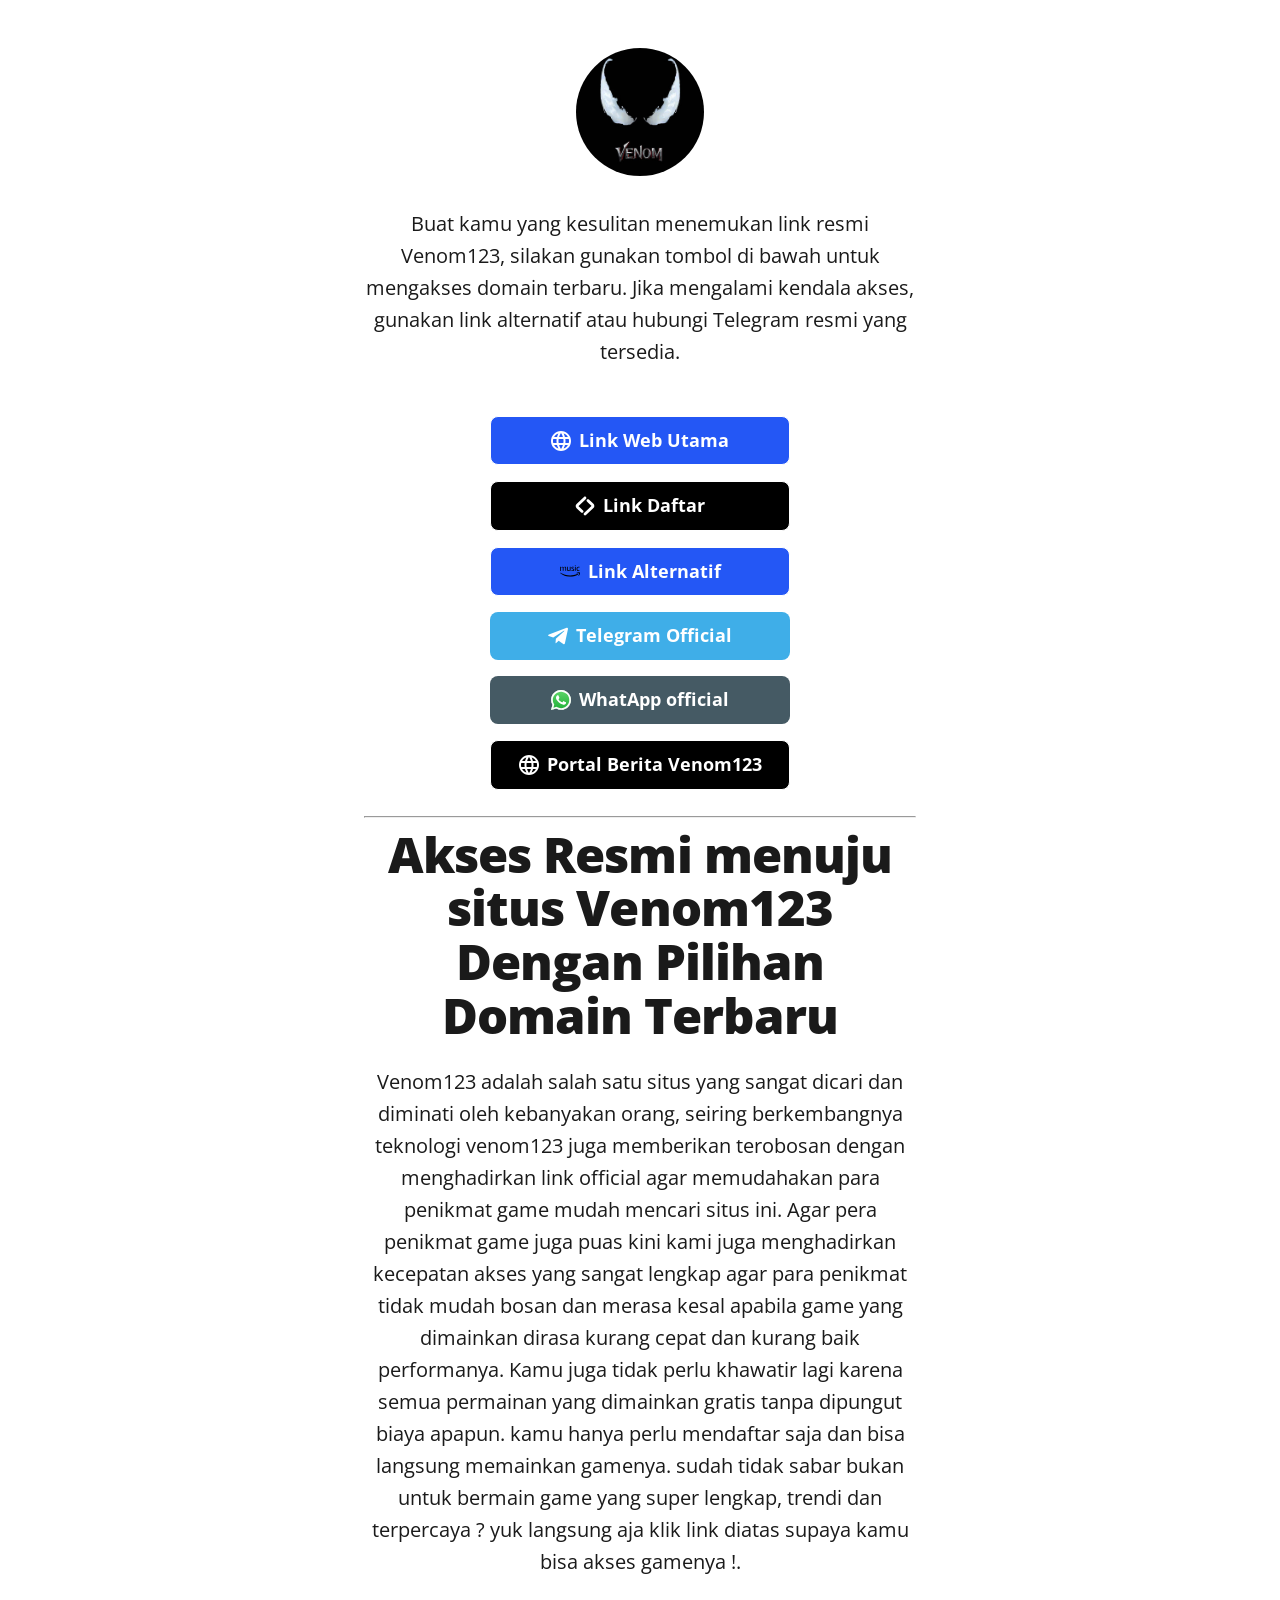
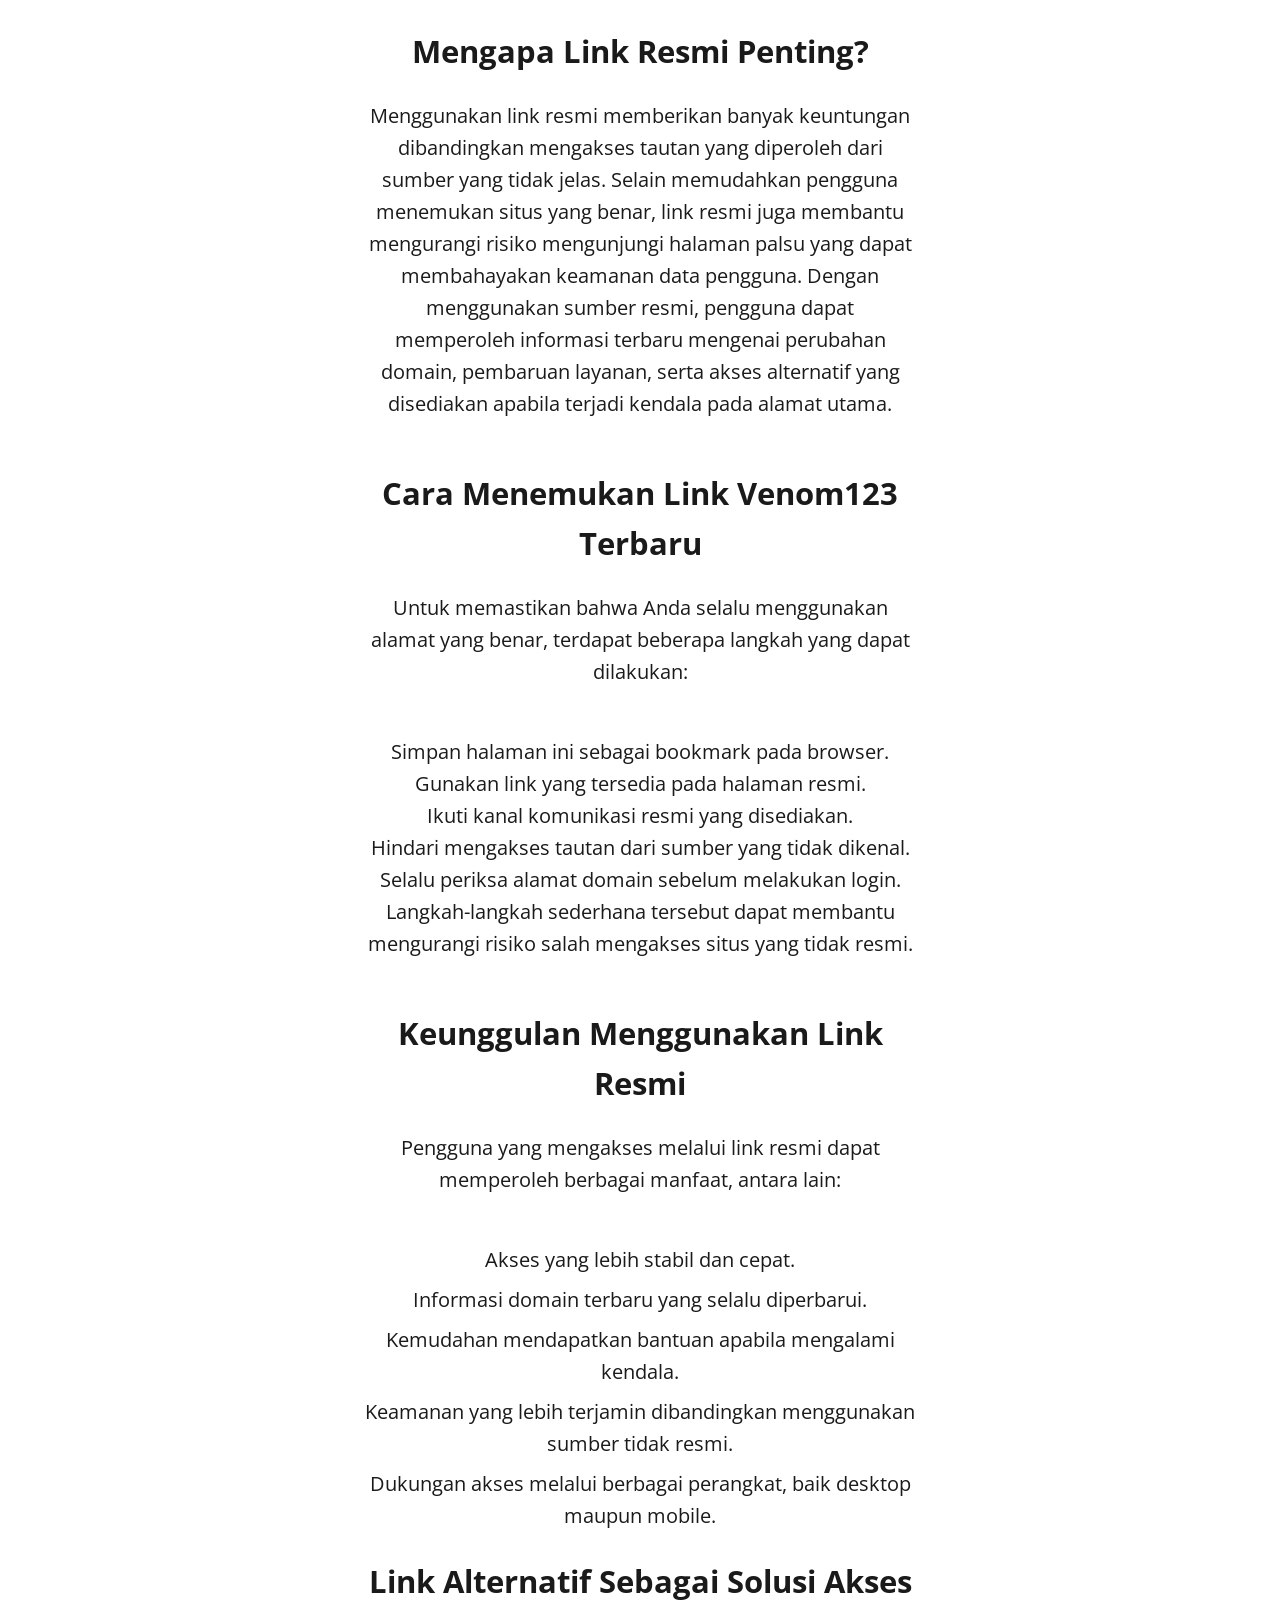
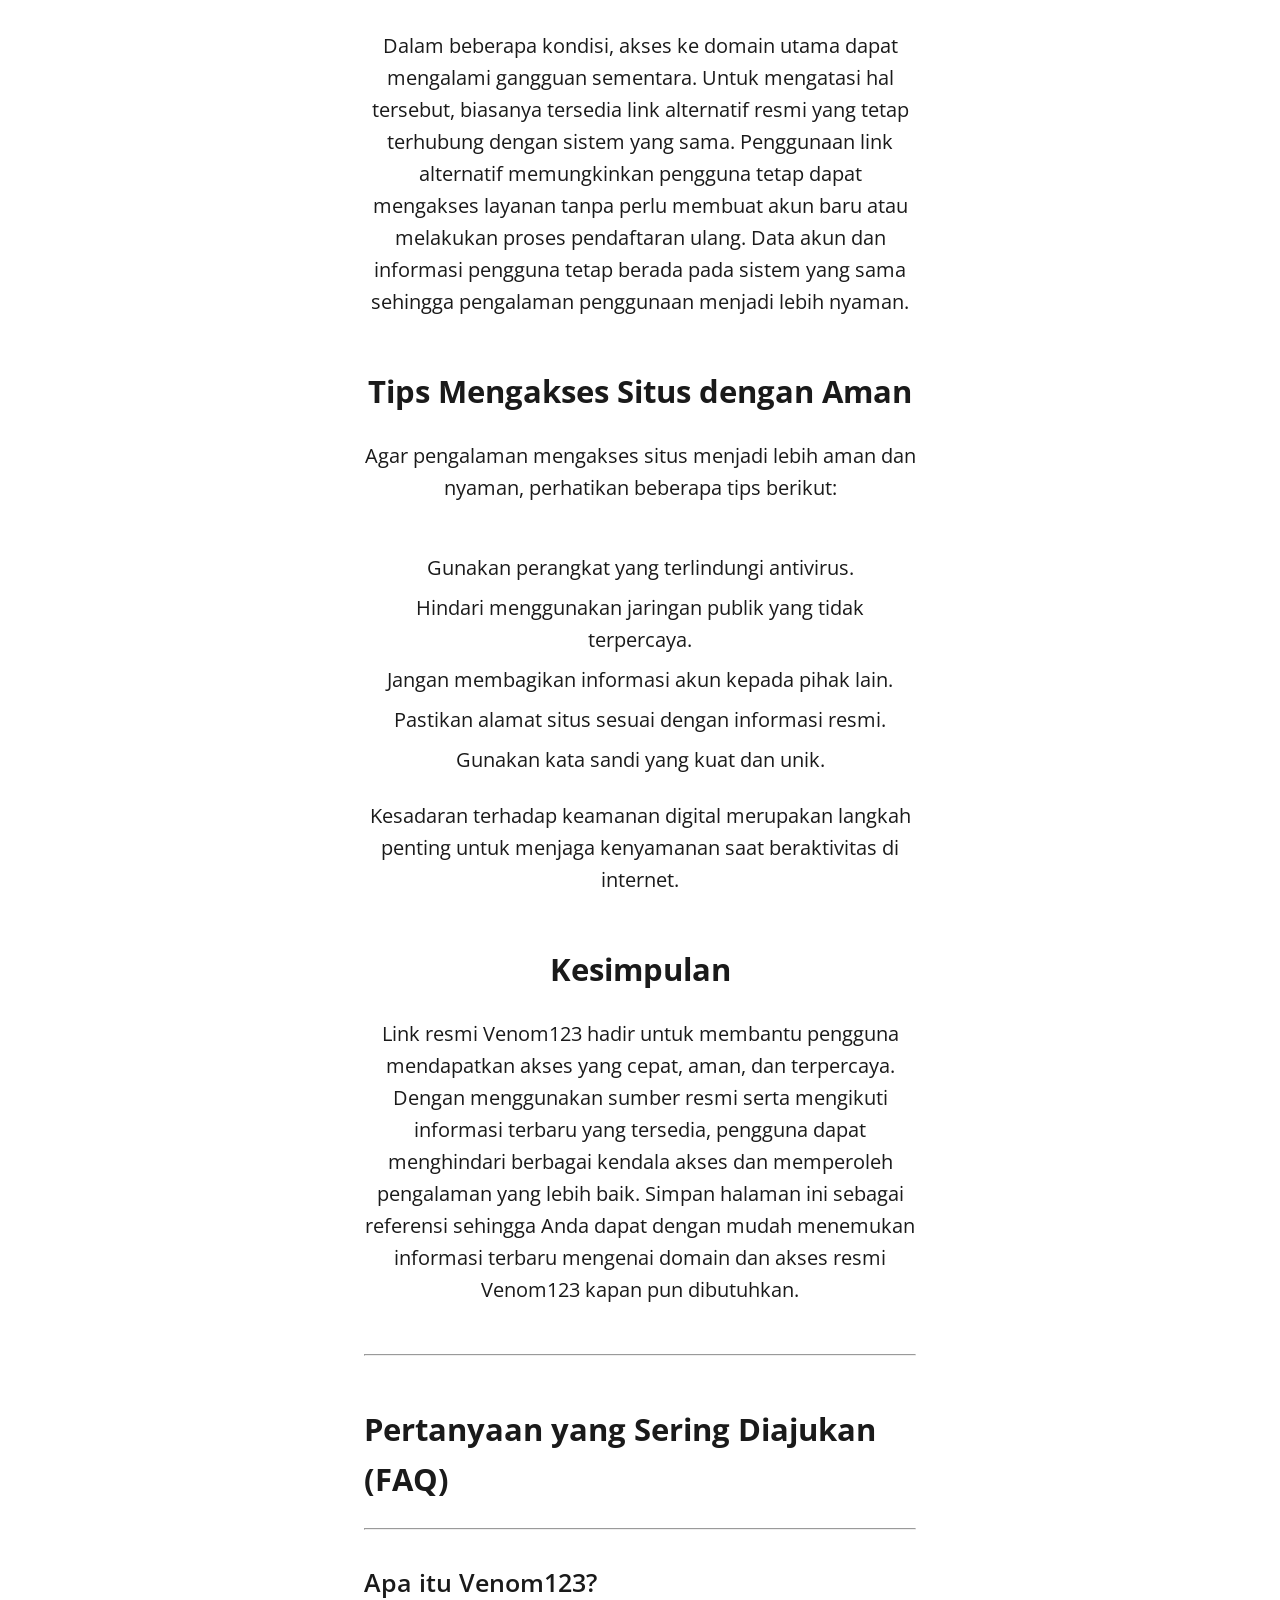
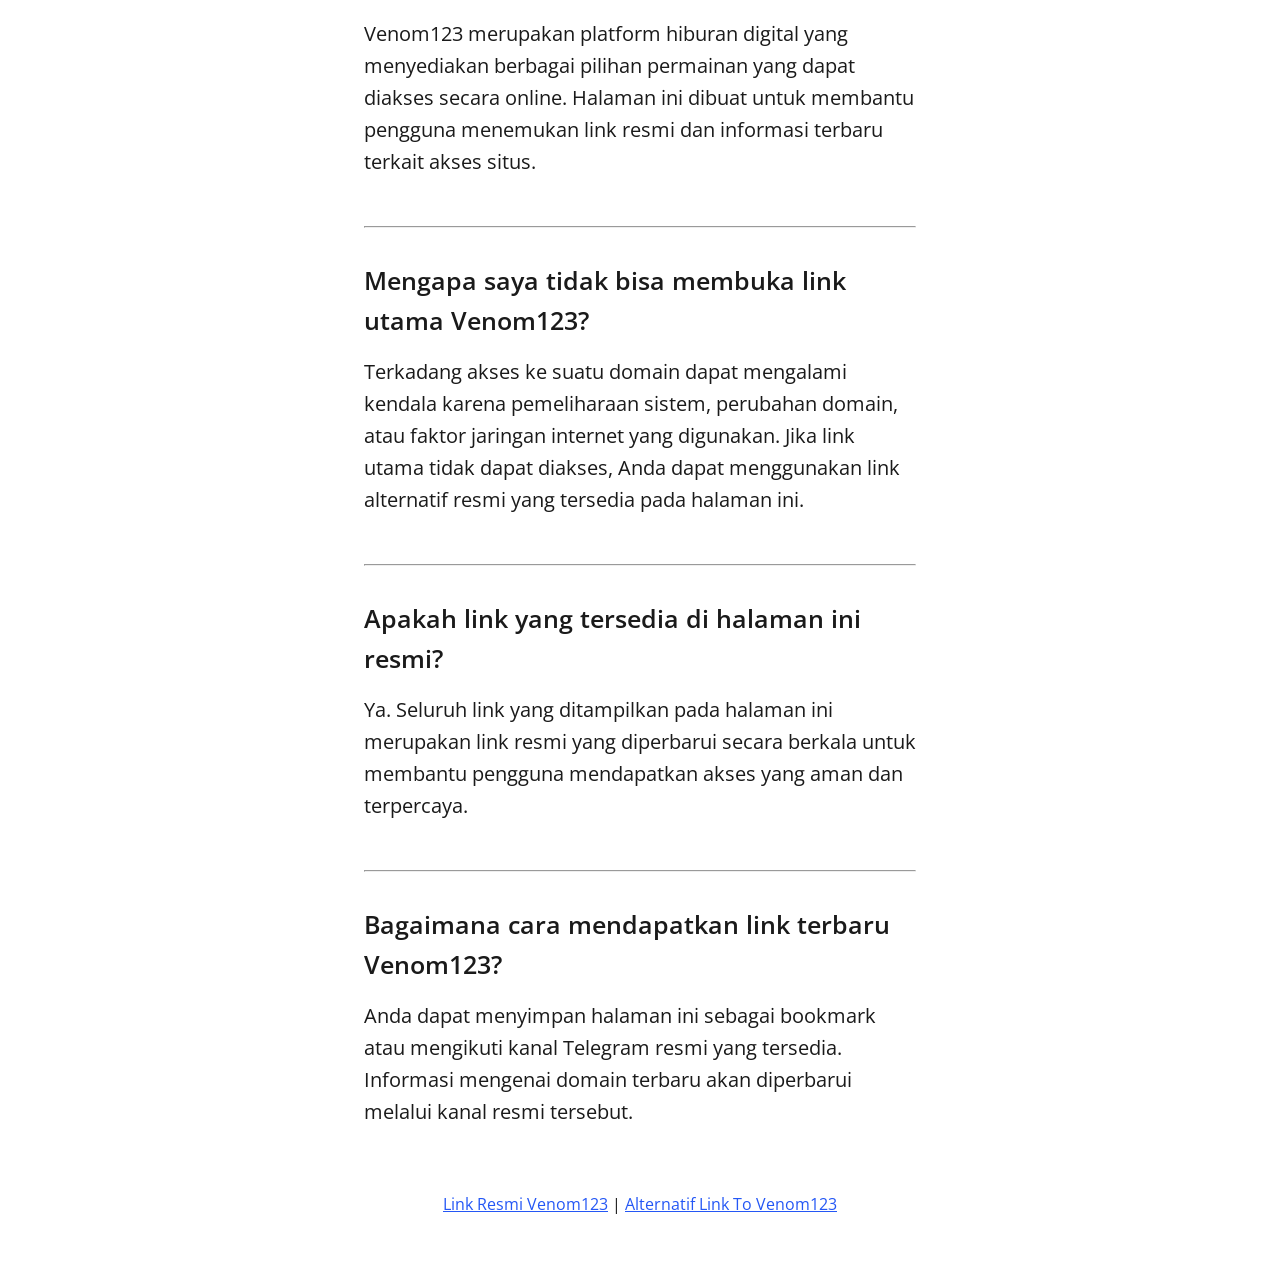
==== commit 2bc81b3e: "Update index.html" ====
--- a/index.html
+++ b/index.html
@@ -97,7 +97,7 @@
               <a class="button button-whatsapp" href="https://cutt.ly/wa-ofc_wkd" target="_blank" rel="noopener" role="button"><img class="icon" aria-hidden="true" src="images/icons/whatsapp.svg" alt="whatsapp logo">WhatApp official</a>
 
               <!-- Apple Music -->
-              <a class="button button-apple-music" href="#" target="_blank" rel="noopener" role="button"><img class="icon" aria-hidden="true" src="images/icons/apple-music.svg" alt="Apple Music Logo">Selamat Bermain</a>
+              <a class="button button-apple-music" href="news.html" target="_blank" rel="noopener" role="button"><img class="icon" aria-hidden="true" src="images/icons/generic-website.svg" alt="Apple Music Logo">Portal Berita Venom123</a>
 
               
       </div>
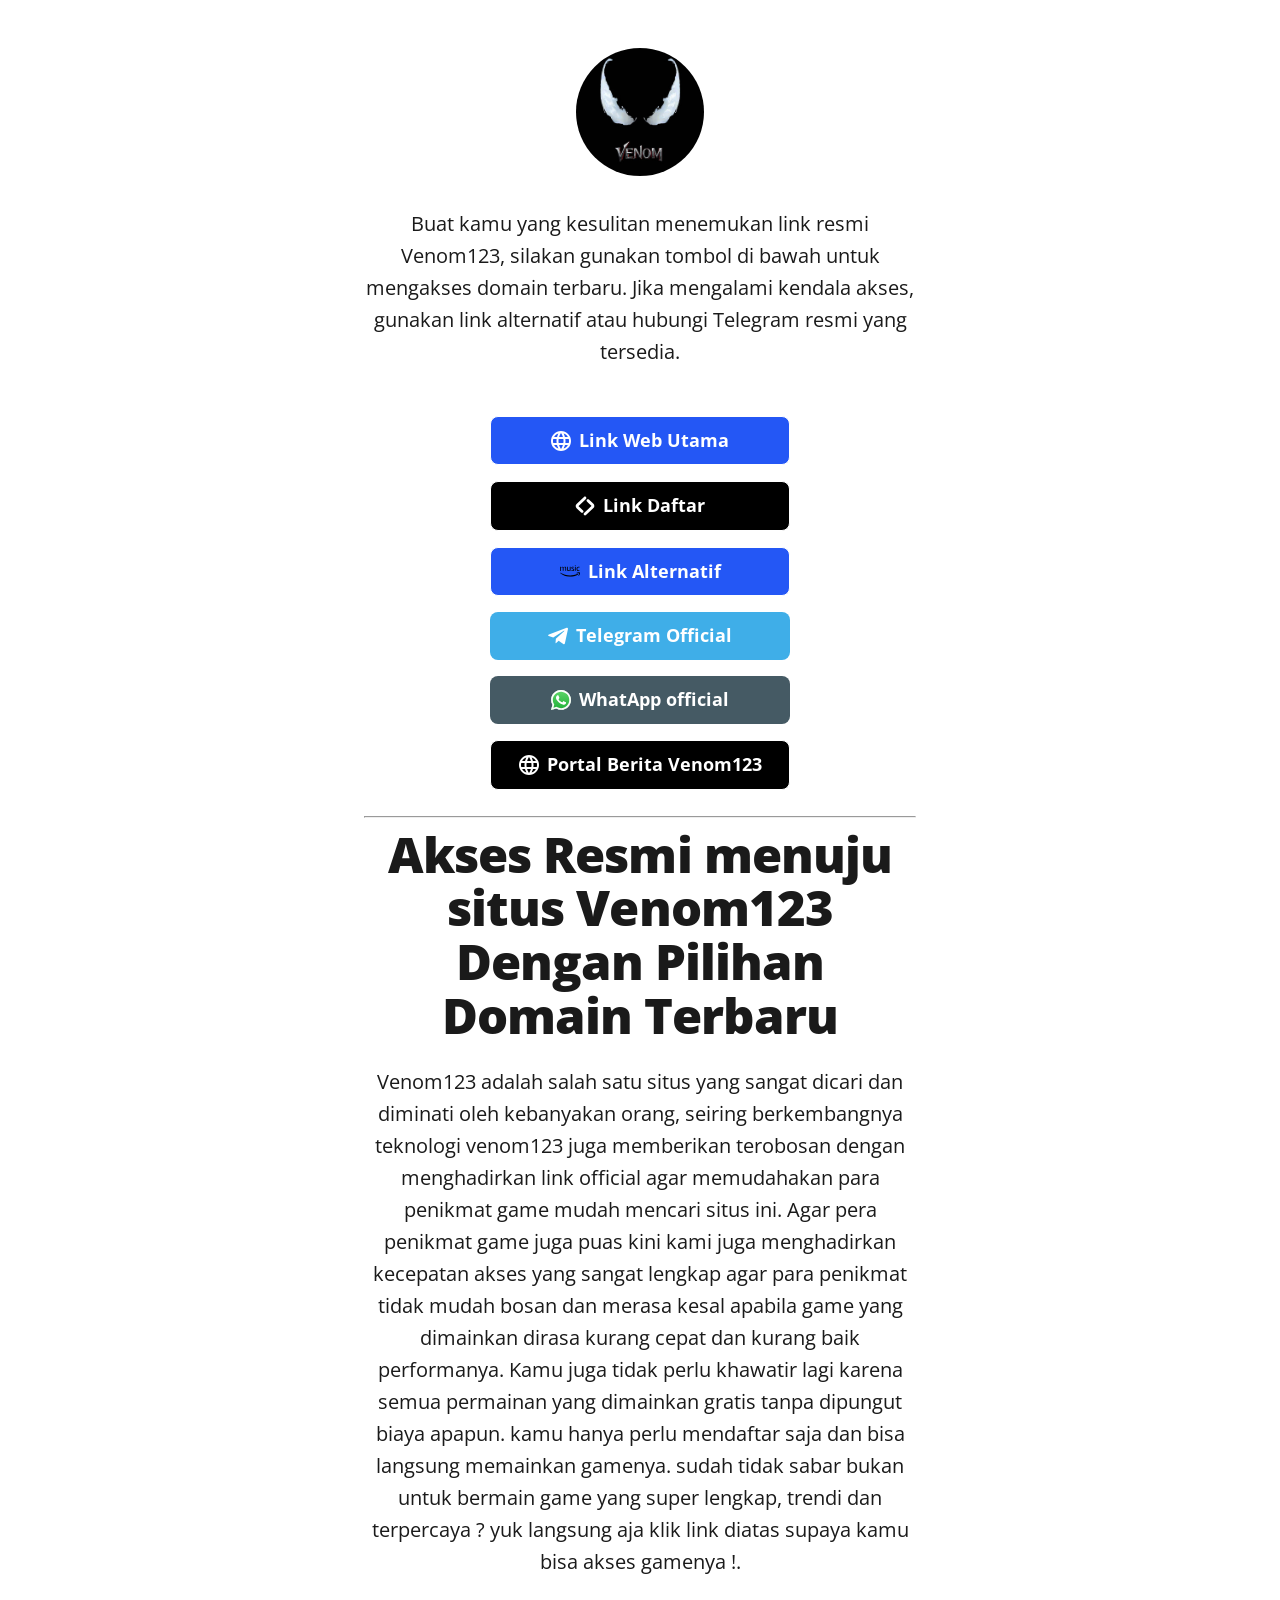
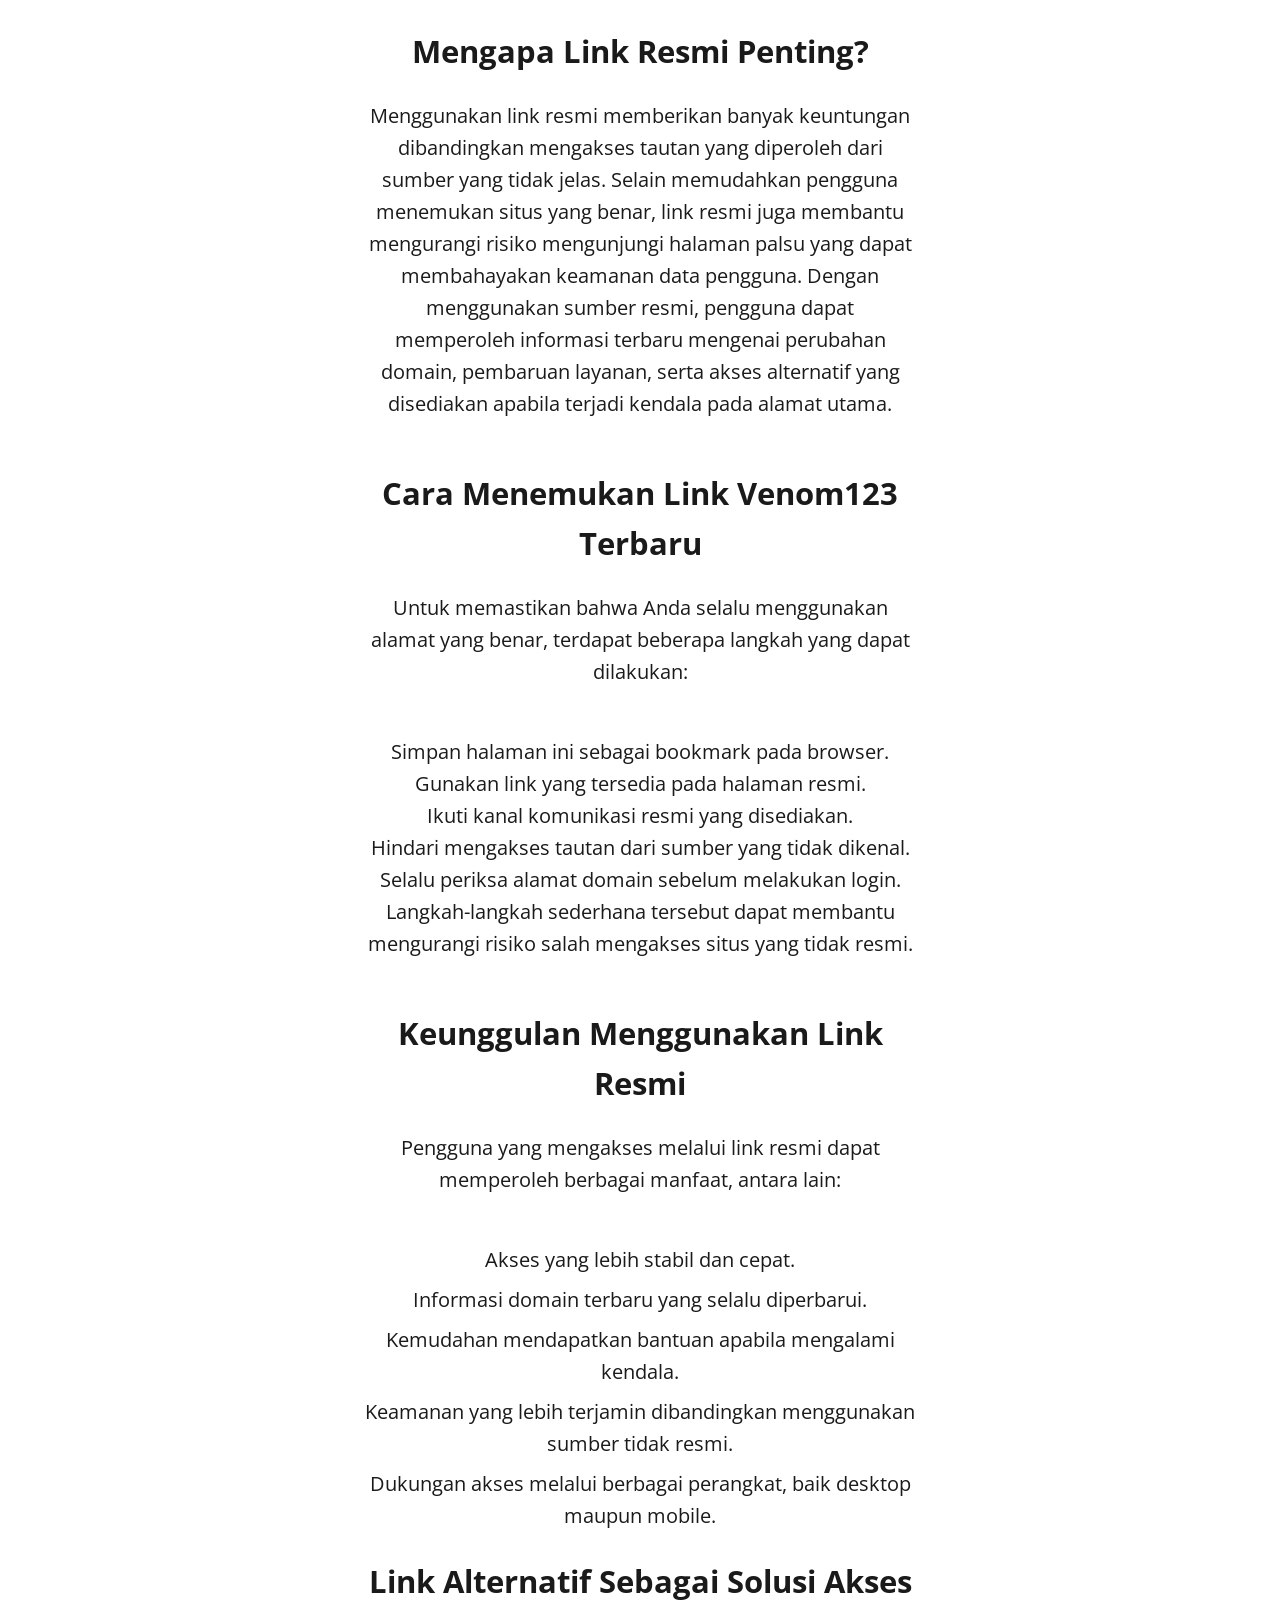
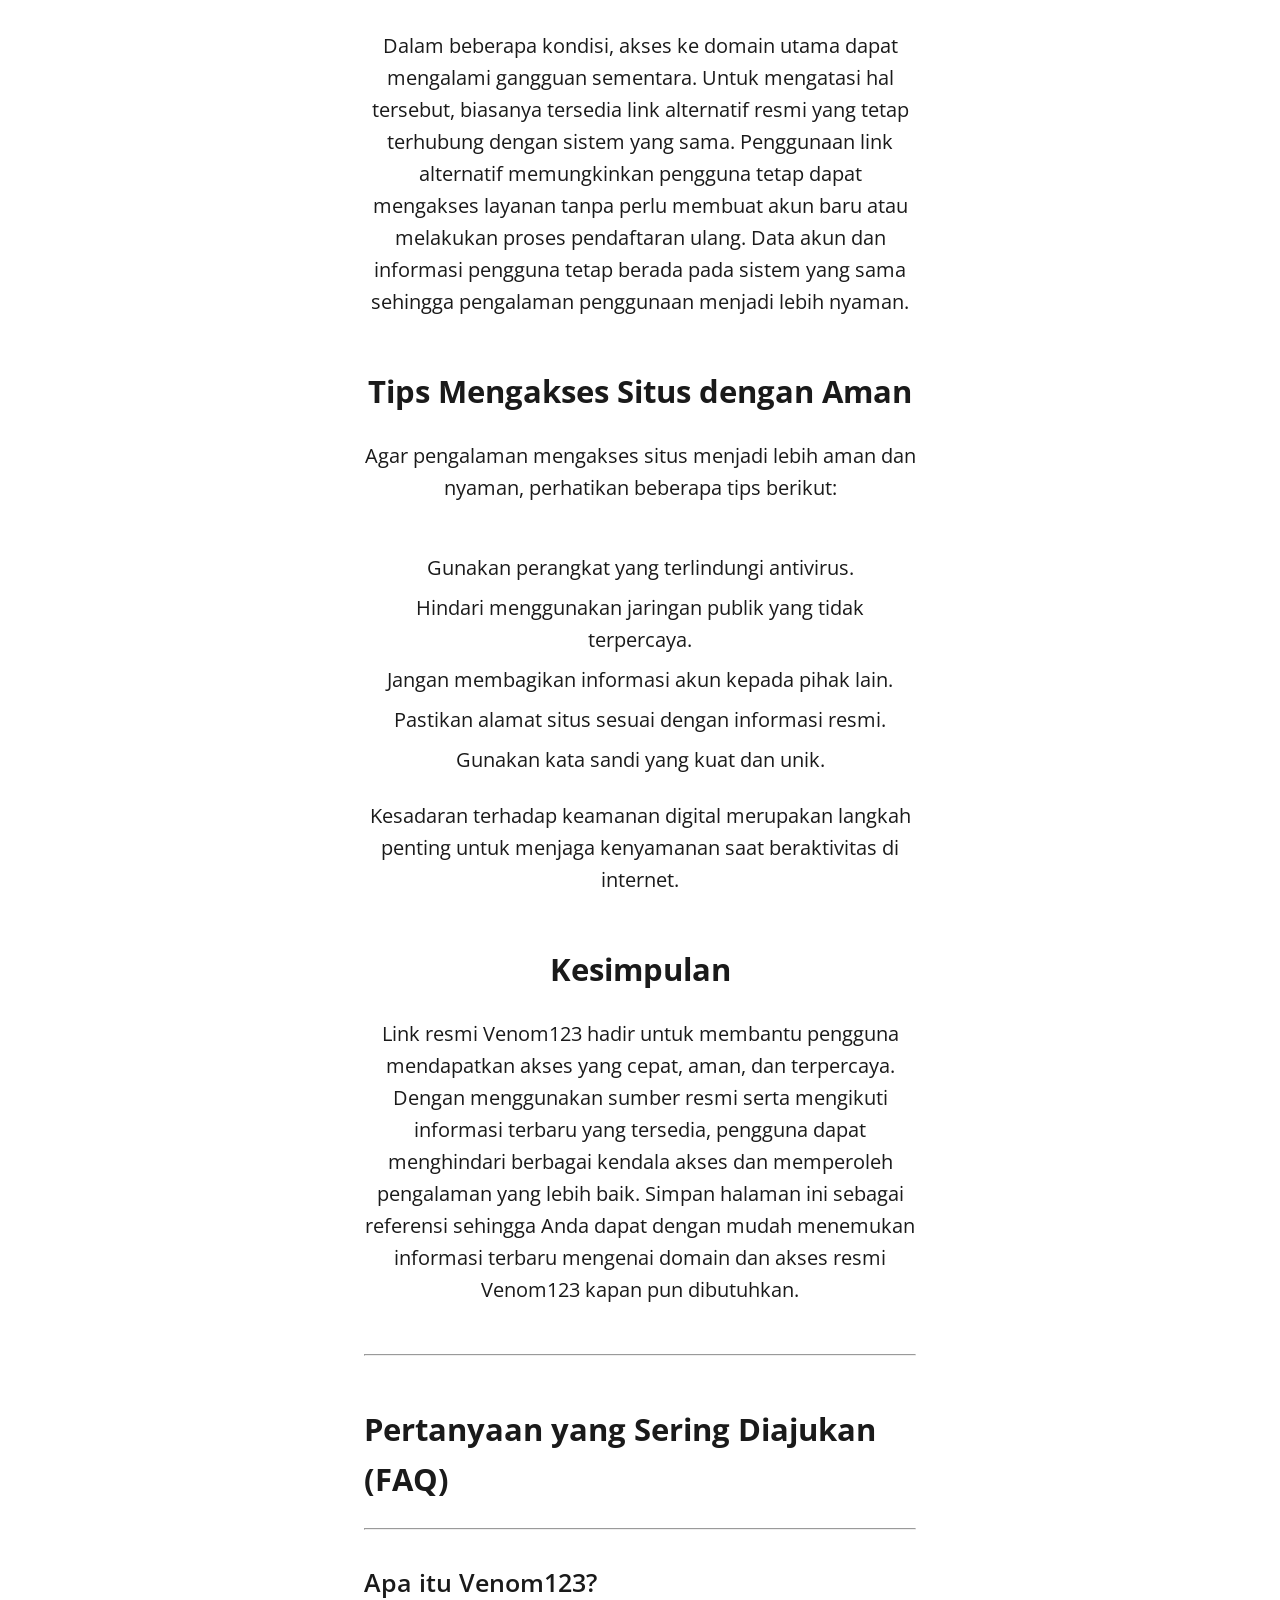
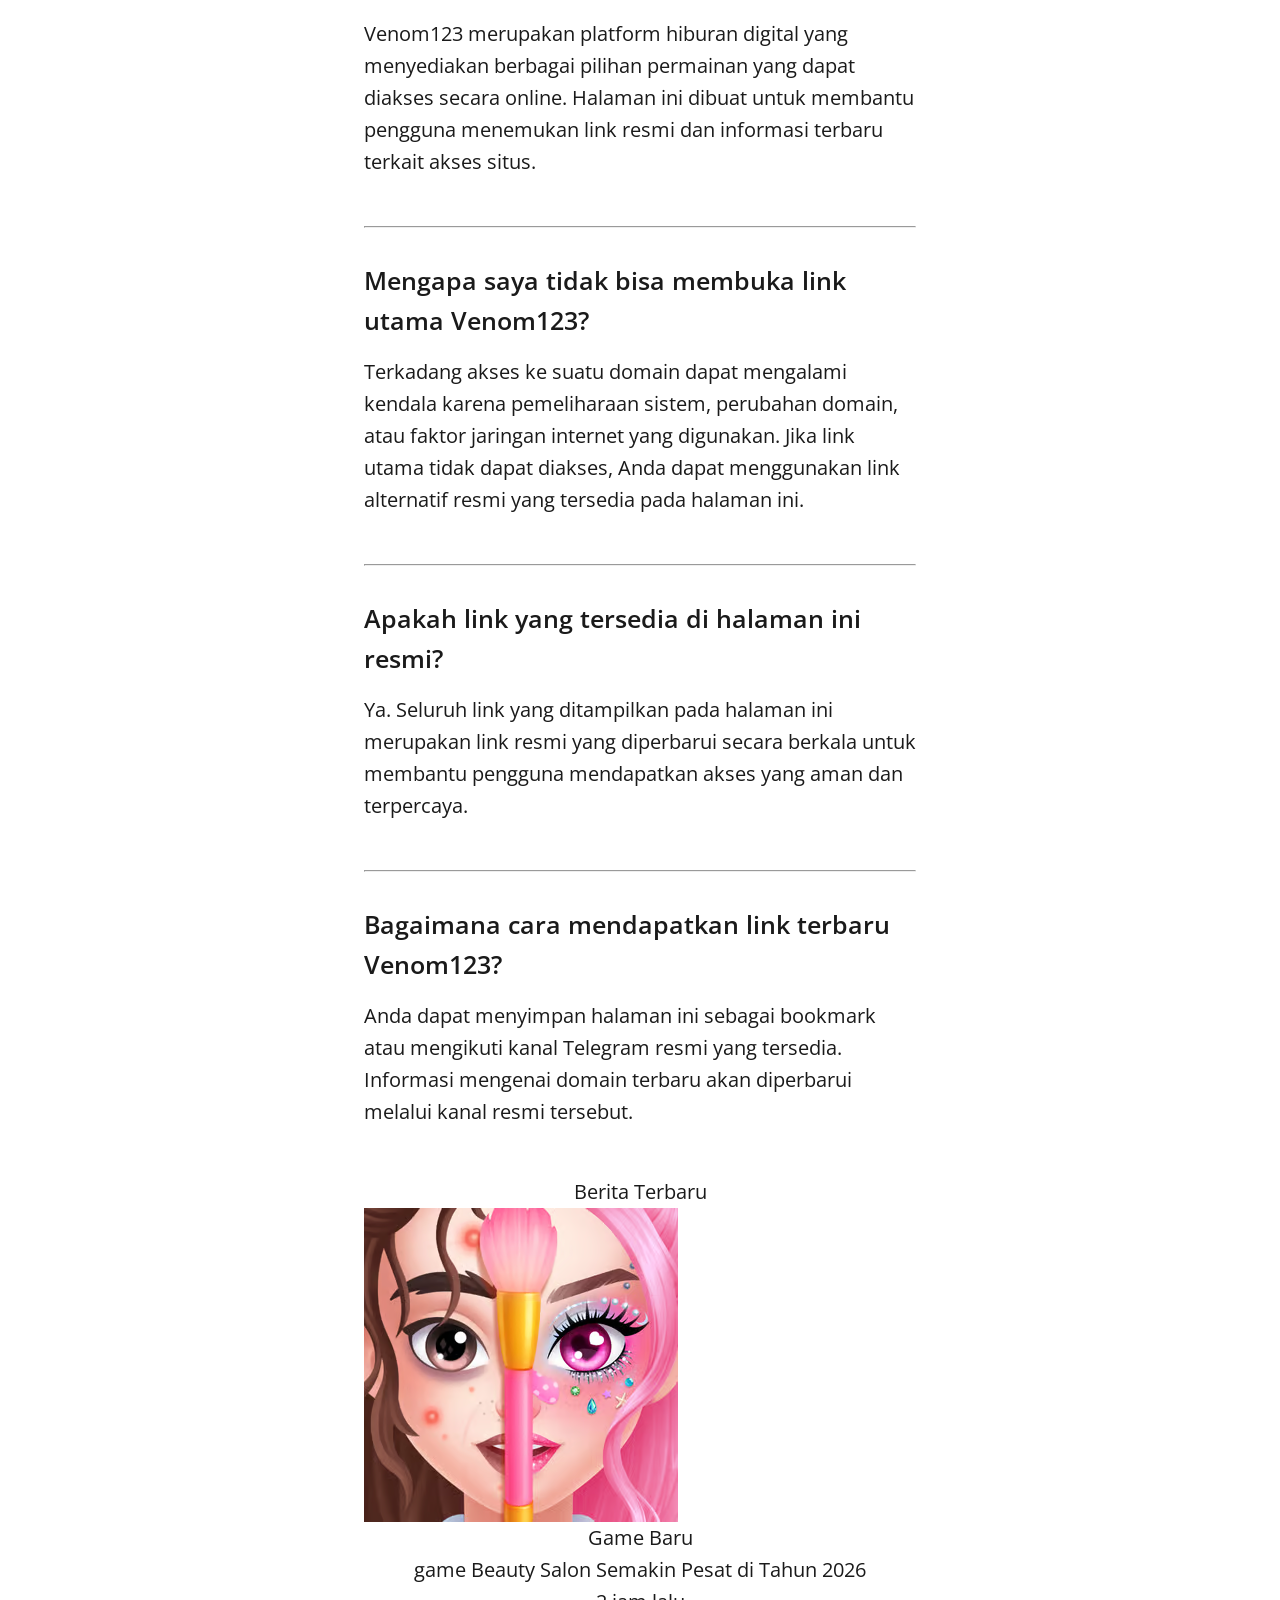
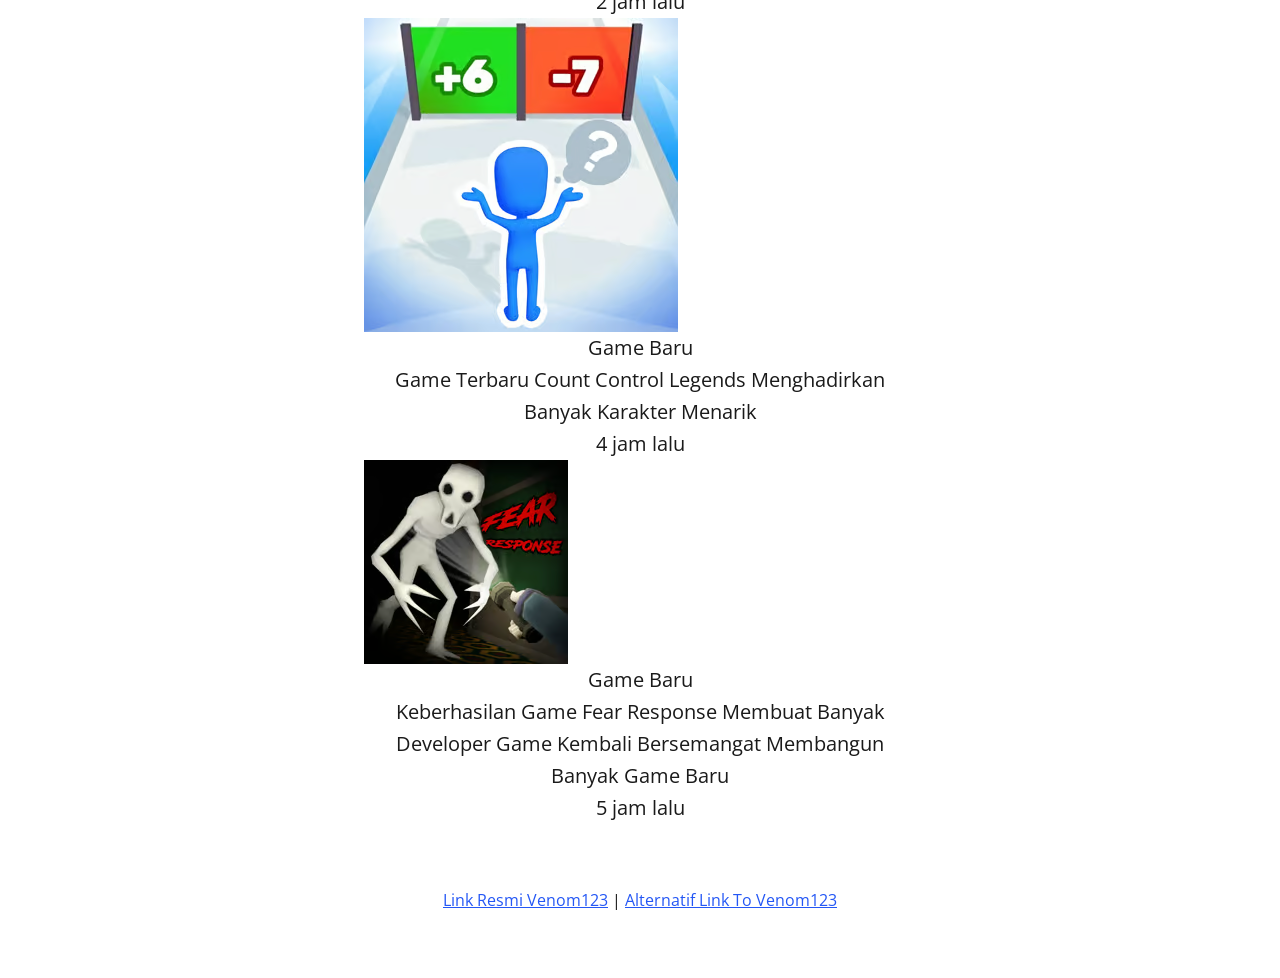
==== commit 46585d83: "Update index.html" ====
--- a/index.html
+++ b/index.html
@@ -216,6 +216,43 @@
 }
 </script>
           </div>
+           <div class="section-title">Berita Terbaru </div>
+
+    <div class="news-list">
+
+        <div class="news-card">
+            <img src="images/news/beauty-salon-logo.avif" alt="beauty salon game">
+            <div class="news-info">
+                <div class="news-category">Game Baru</div>
+                <div class="news-title">
+                    game Beauty Salon Semakin Pesat di Tahun 2026
+                </div>
+                <div class="news-time">2 jam lalu</div>
+            </div>
+        </div>
+
+        <div class="news-card">
+            <img src="images/news/count-control-legends-logo.avif" alt="count control legends">
+            <div class="news-info">
+                <div class="news-category">Game Baru</div>
+                <div class="news-title">
+                    Game Terbaru Count Control Legends Menghadirkan Banyak Karakter Menarik
+                </div>
+                <div class="news-time">4 jam lalu</div>
+            </div>
+        </div>
+
+        <div class="news-card">
+            <img src="images/news/fear-response-logo.avif" alt="fear response">
+            <div class="news-info">
+                <div class="news-category">Game Baru</div>
+                <div class="news-title">
+                    Keberhasilan Game Fear Response Membuat Banyak Developer Game Kembali Bersemangat Membangun Banyak Game Baru
+                </div>
+                <div class="news-time">5 jam lalu</div>
+            </div>
+        </div>
+
       <!-- Feel free to add your own footer information, including updating `privacy.html` to reflect how your LittleLink fork is set up -->
       <footer>
         <a href="https://venom123jp.com/">Link Resmi Venom123</a> | <a href="https://venom123menang.com/" target="_blank" rel="noopener">Alternatif Link To Venom123</a>
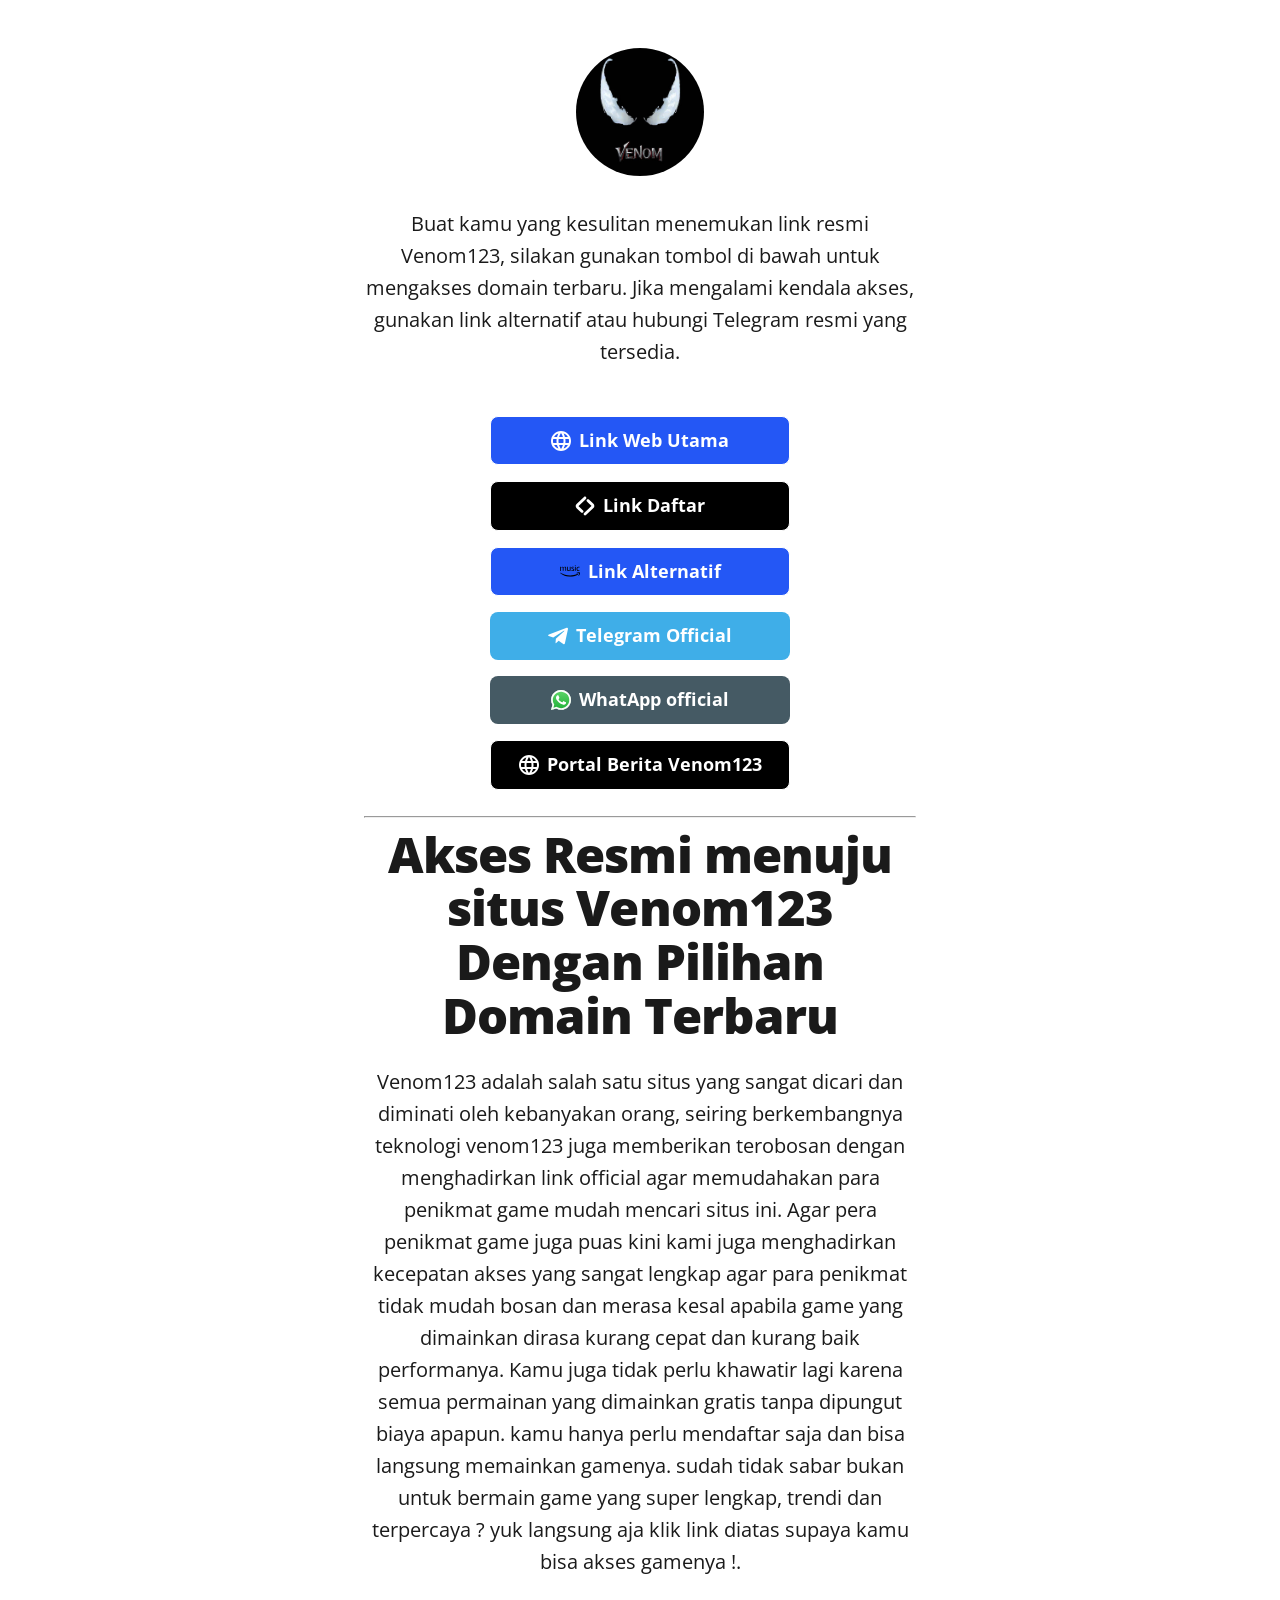
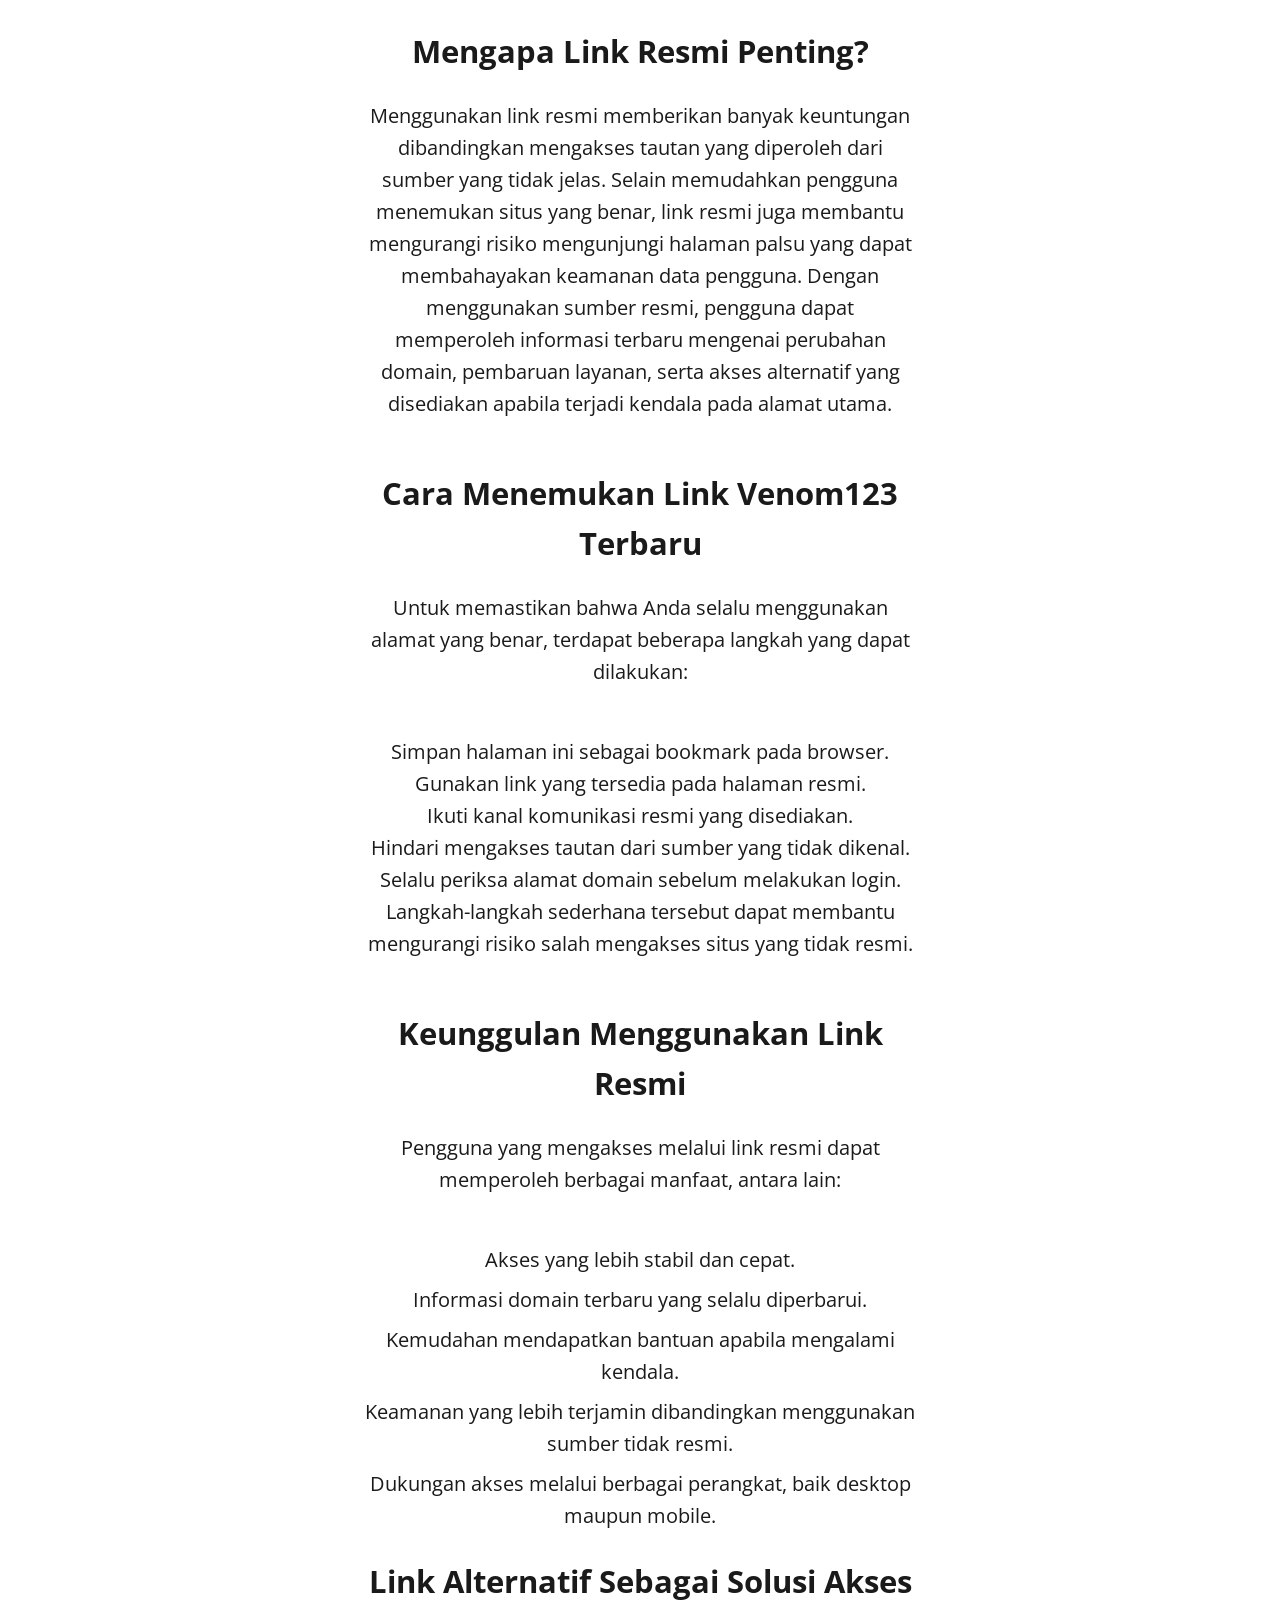
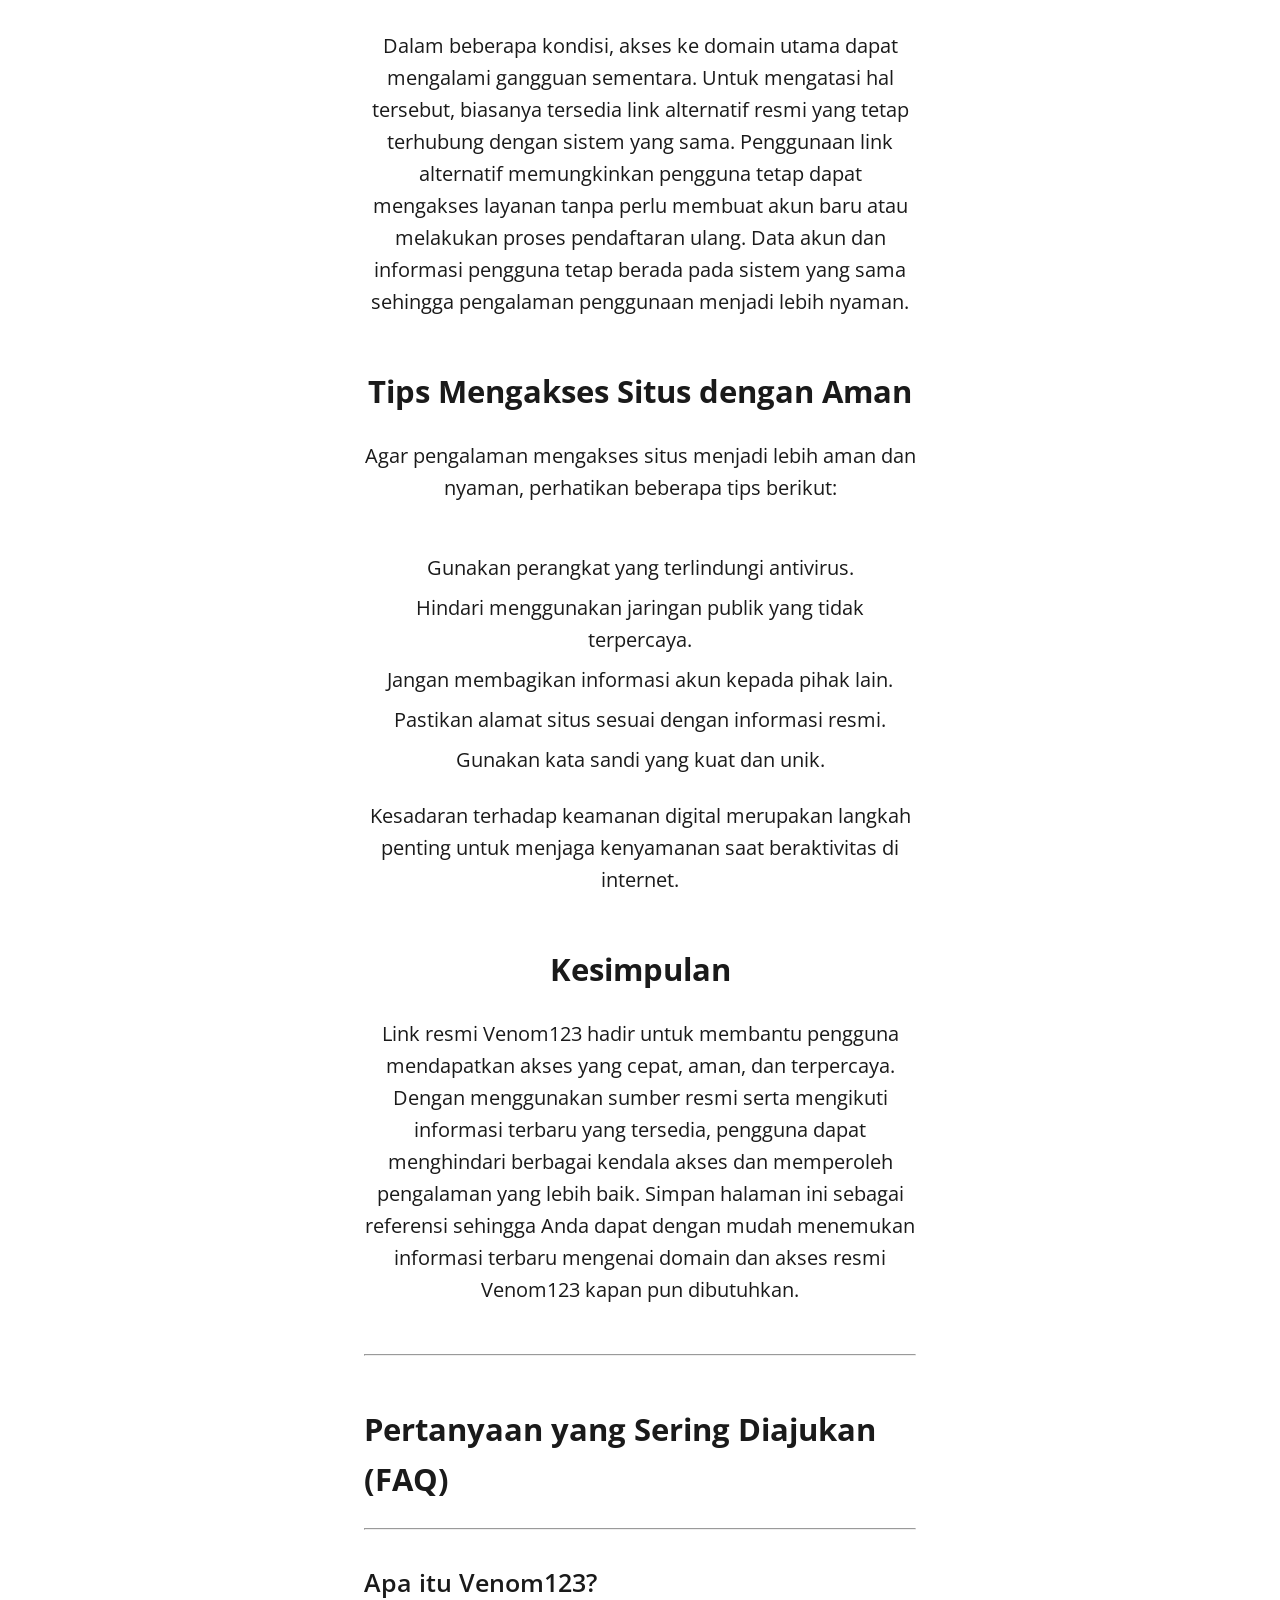
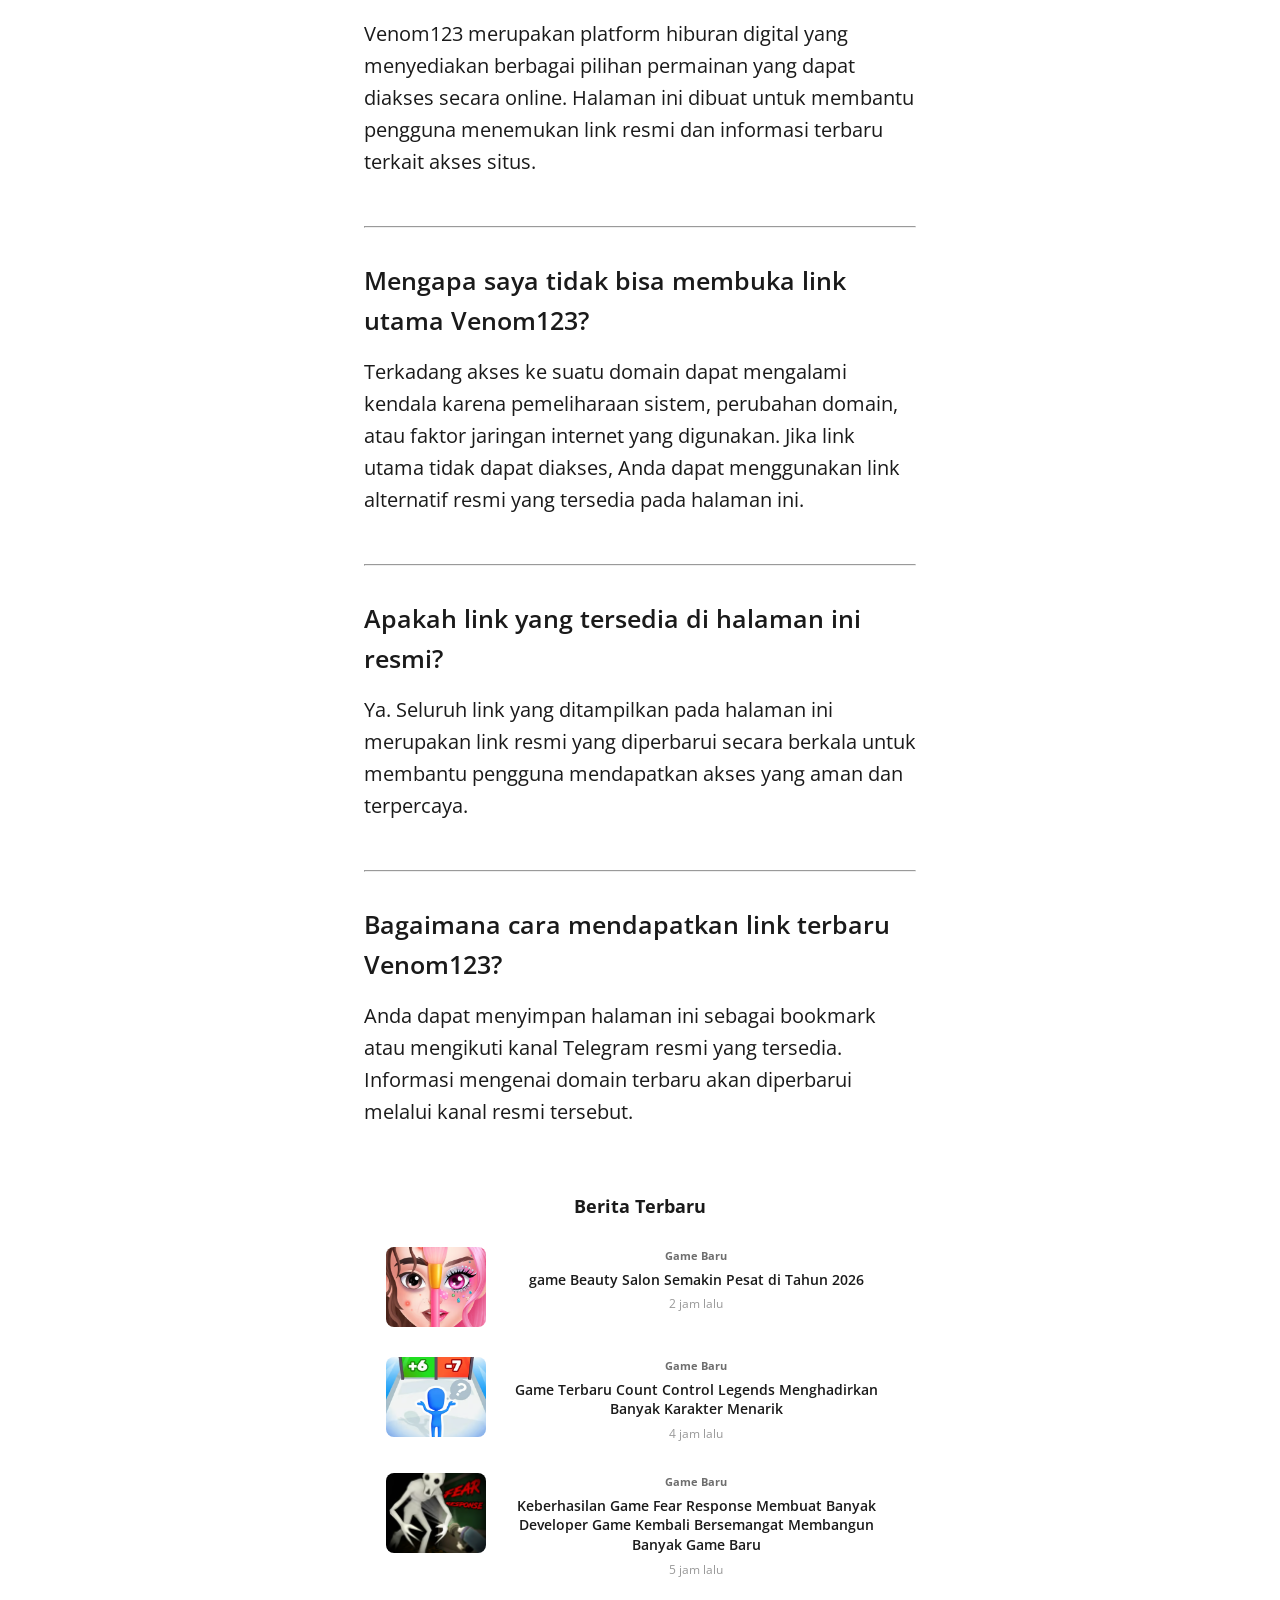
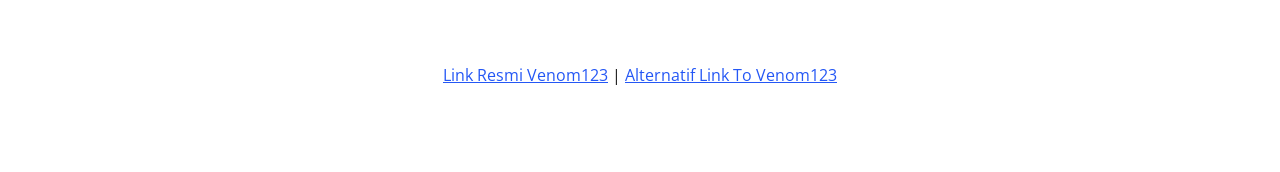
==== commit 66b10f5e: "Update index.html" ====
--- a/index.html
+++ b/index.html
@@ -37,7 +37,60 @@
     <link rel="stylesheet" href="css/reset.css">
     <link rel="stylesheet" href="css/style.css">
     <link rel="stylesheet" href="css/brands.css">
-
+    <style>
+      /* News List */
+.section-title {
+    padding: 16px;
+    font-size: 18px;
+    font-weight: bold;
+}
+
+.news-list {
+    display: flex;
+    flex-direction: column;
+    gap: 10px;
+    padding: 0 12px 20px;
+}
+
+.news-card {
+    background: white;
+    border-radius: 10px;
+    overflow: hidden;
+    display: flex;
+    gap: 12px;
+    padding: 10px;
+}
+
+.news-card img {
+    width: 100px;
+    height: 80px;
+    object-fit: cover;
+    border-radius: 8px;
+}
+
+.news-info {
+    flex: 1;
+}
+
+.news-category {
+    color: #6E6E6E;
+    font-size: 11px;
+    font-weight: bold;
+    margin-bottom: 5px;
+}
+
+.news-title {
+    font-size: 14px;
+    font-weight: 600;
+    line-height: 1.4;
+    margin-bottom: 5px;
+}
+
+.news-time {
+    color: #999;
+    font-size: 12px;
+}
+    </style>
     <!-- LittleLink Extended Stylesheet (Optional) -->
     <!-- <link rel="stylesheet" href="css/brands-extended.css"> -->
     <!-- Learn more at https://github.com/sethcottle/littlelink-extended.
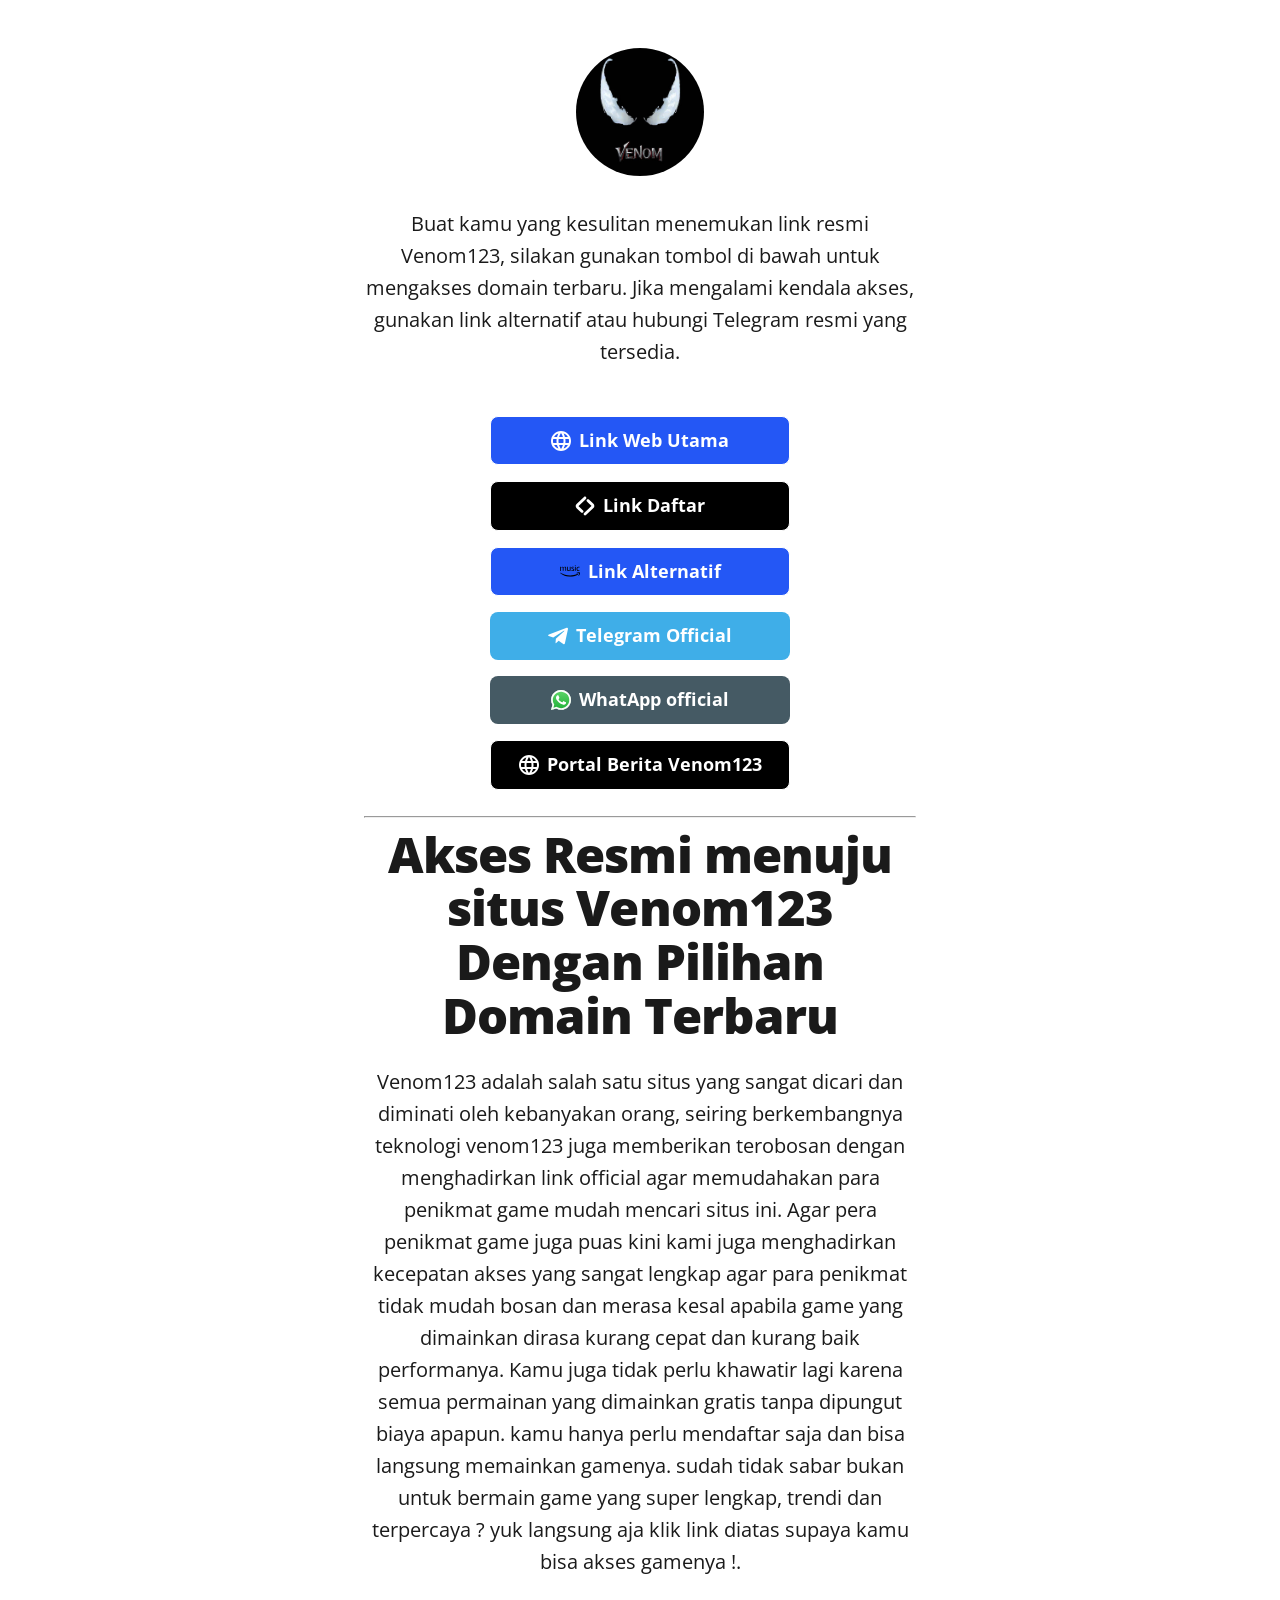
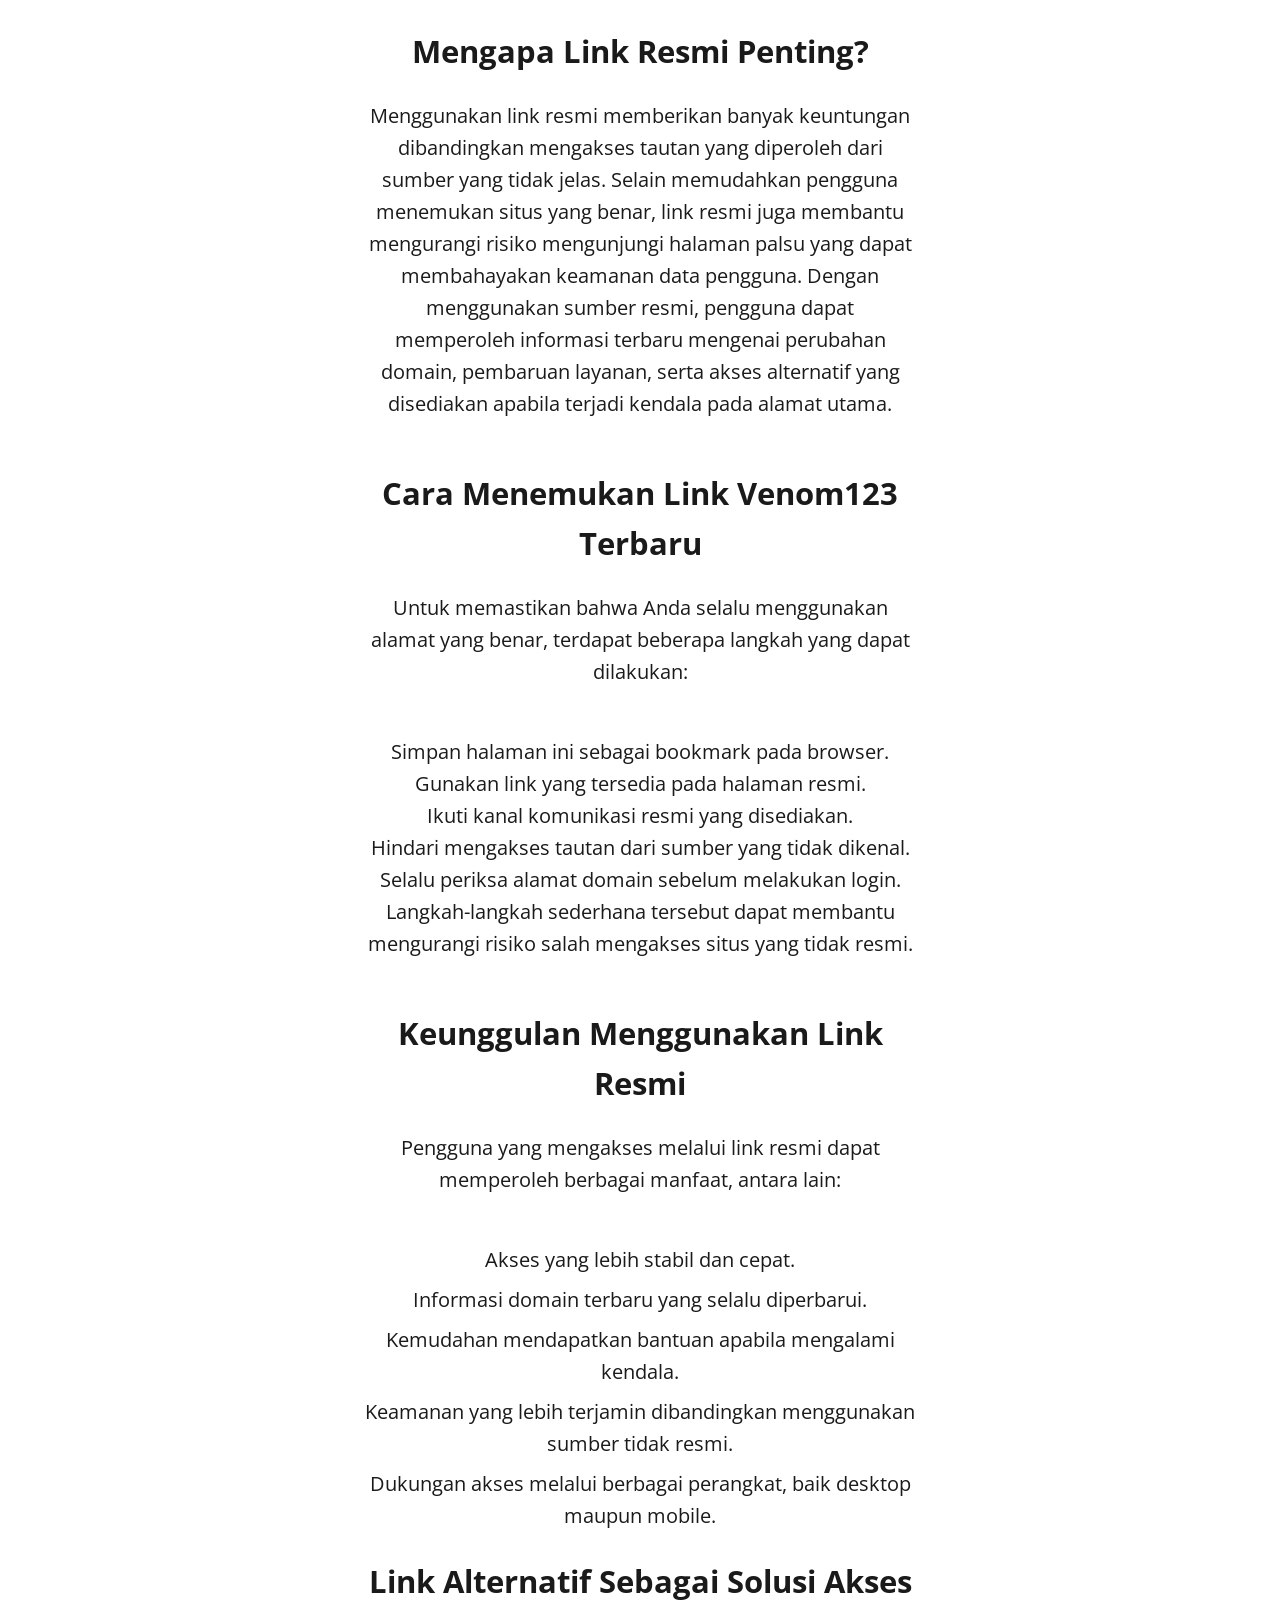
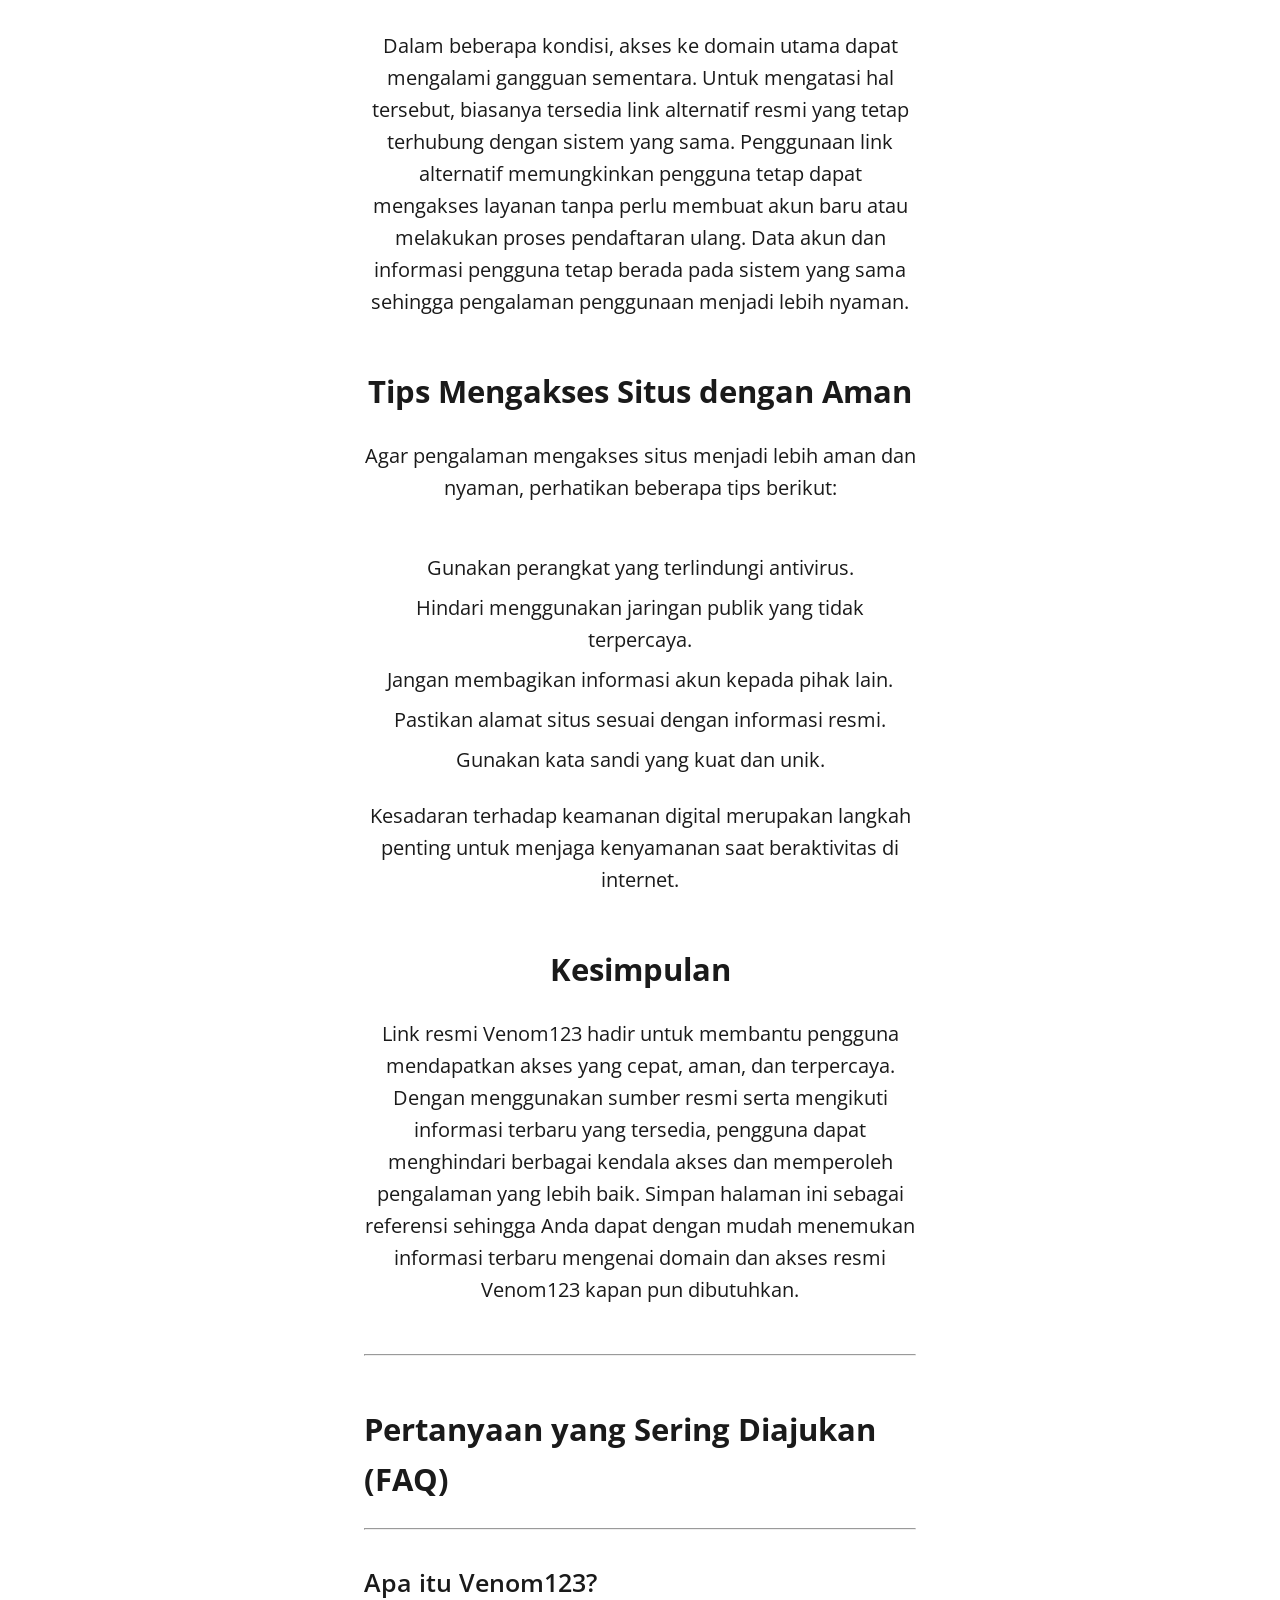
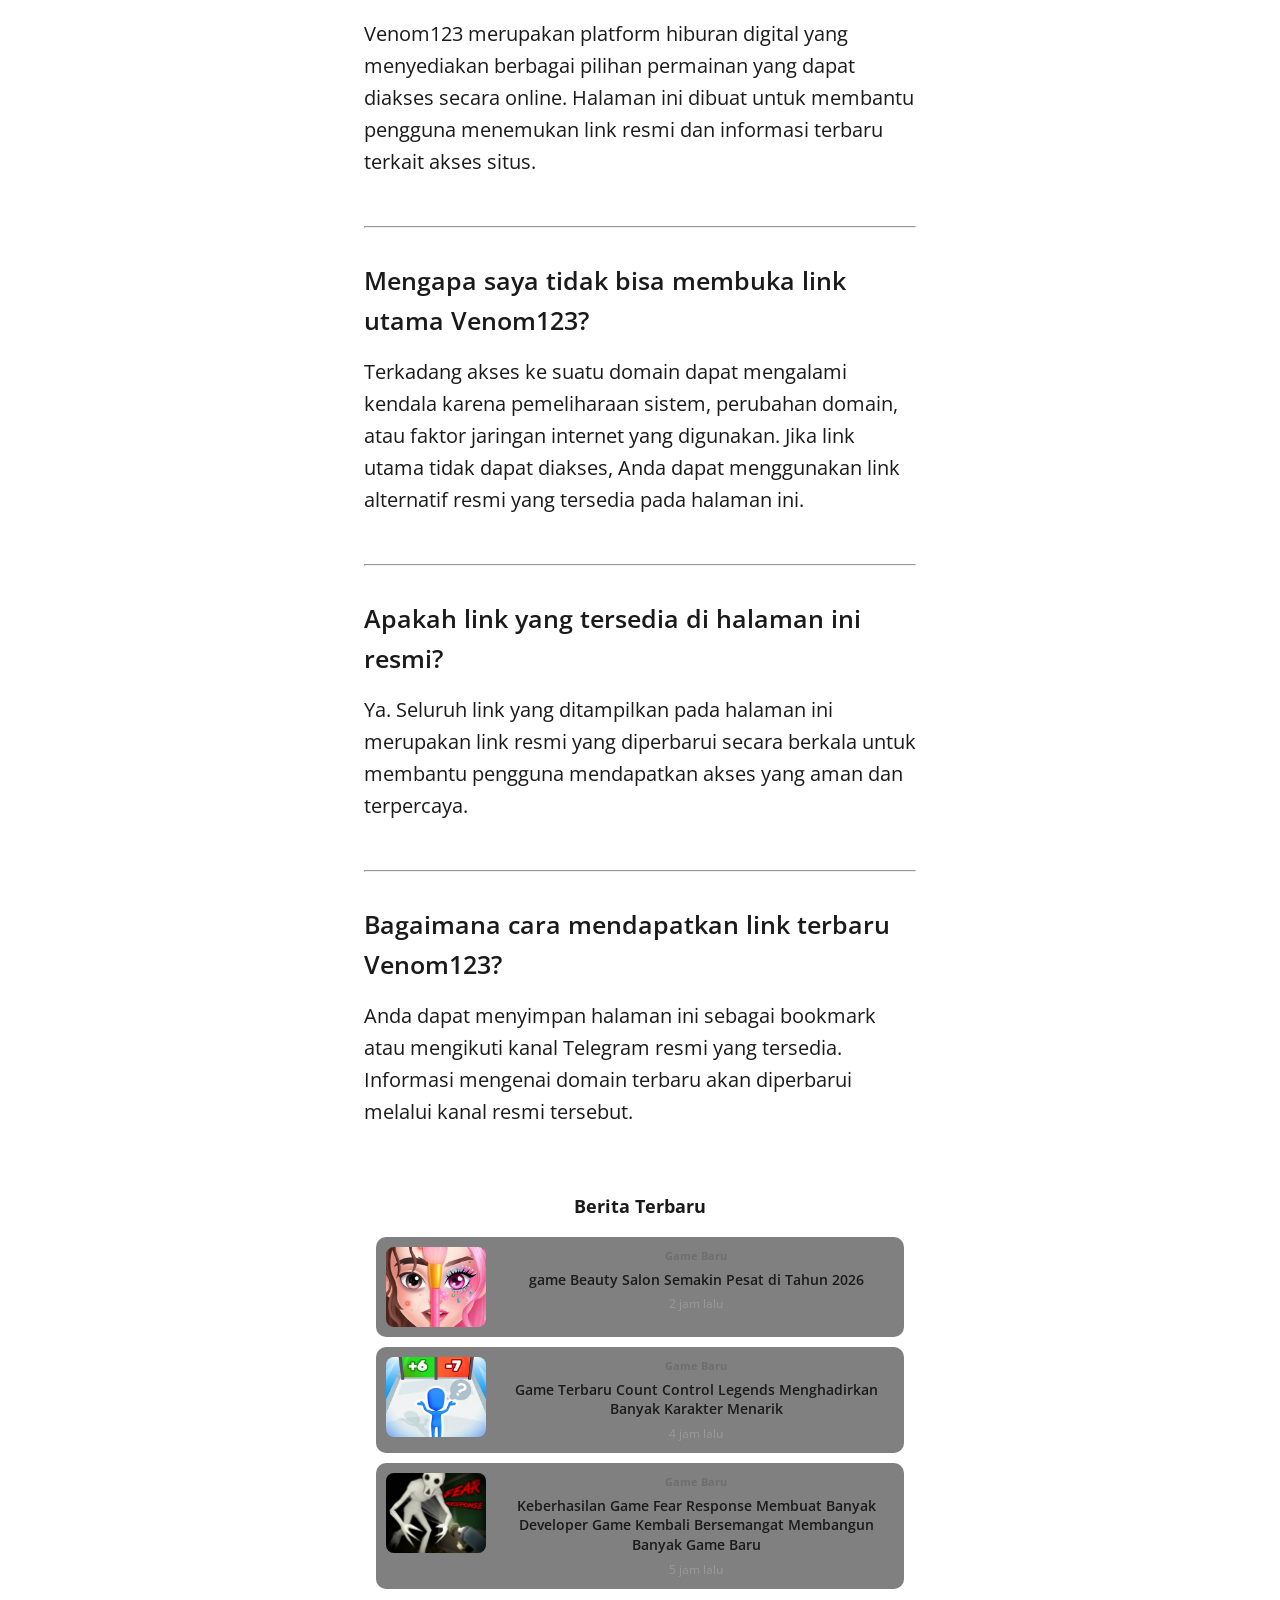
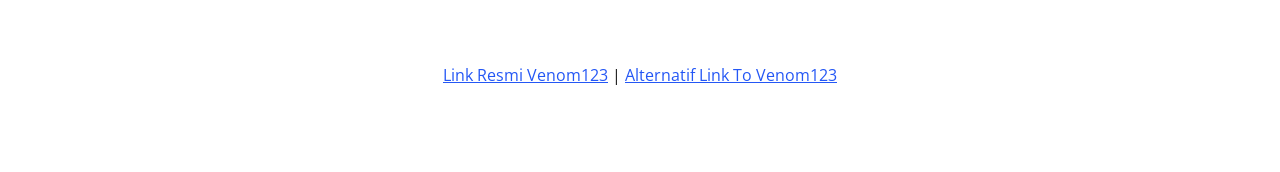
==== commit 0da10f86: "Update index.html" ====
--- a/index.html
+++ b/index.html
@@ -53,7 +53,7 @@
 }
 
 .news-card {
-    background: white;
+    background: grey;
     border-radius: 10px;
     overflow: hidden;
     display: flex;
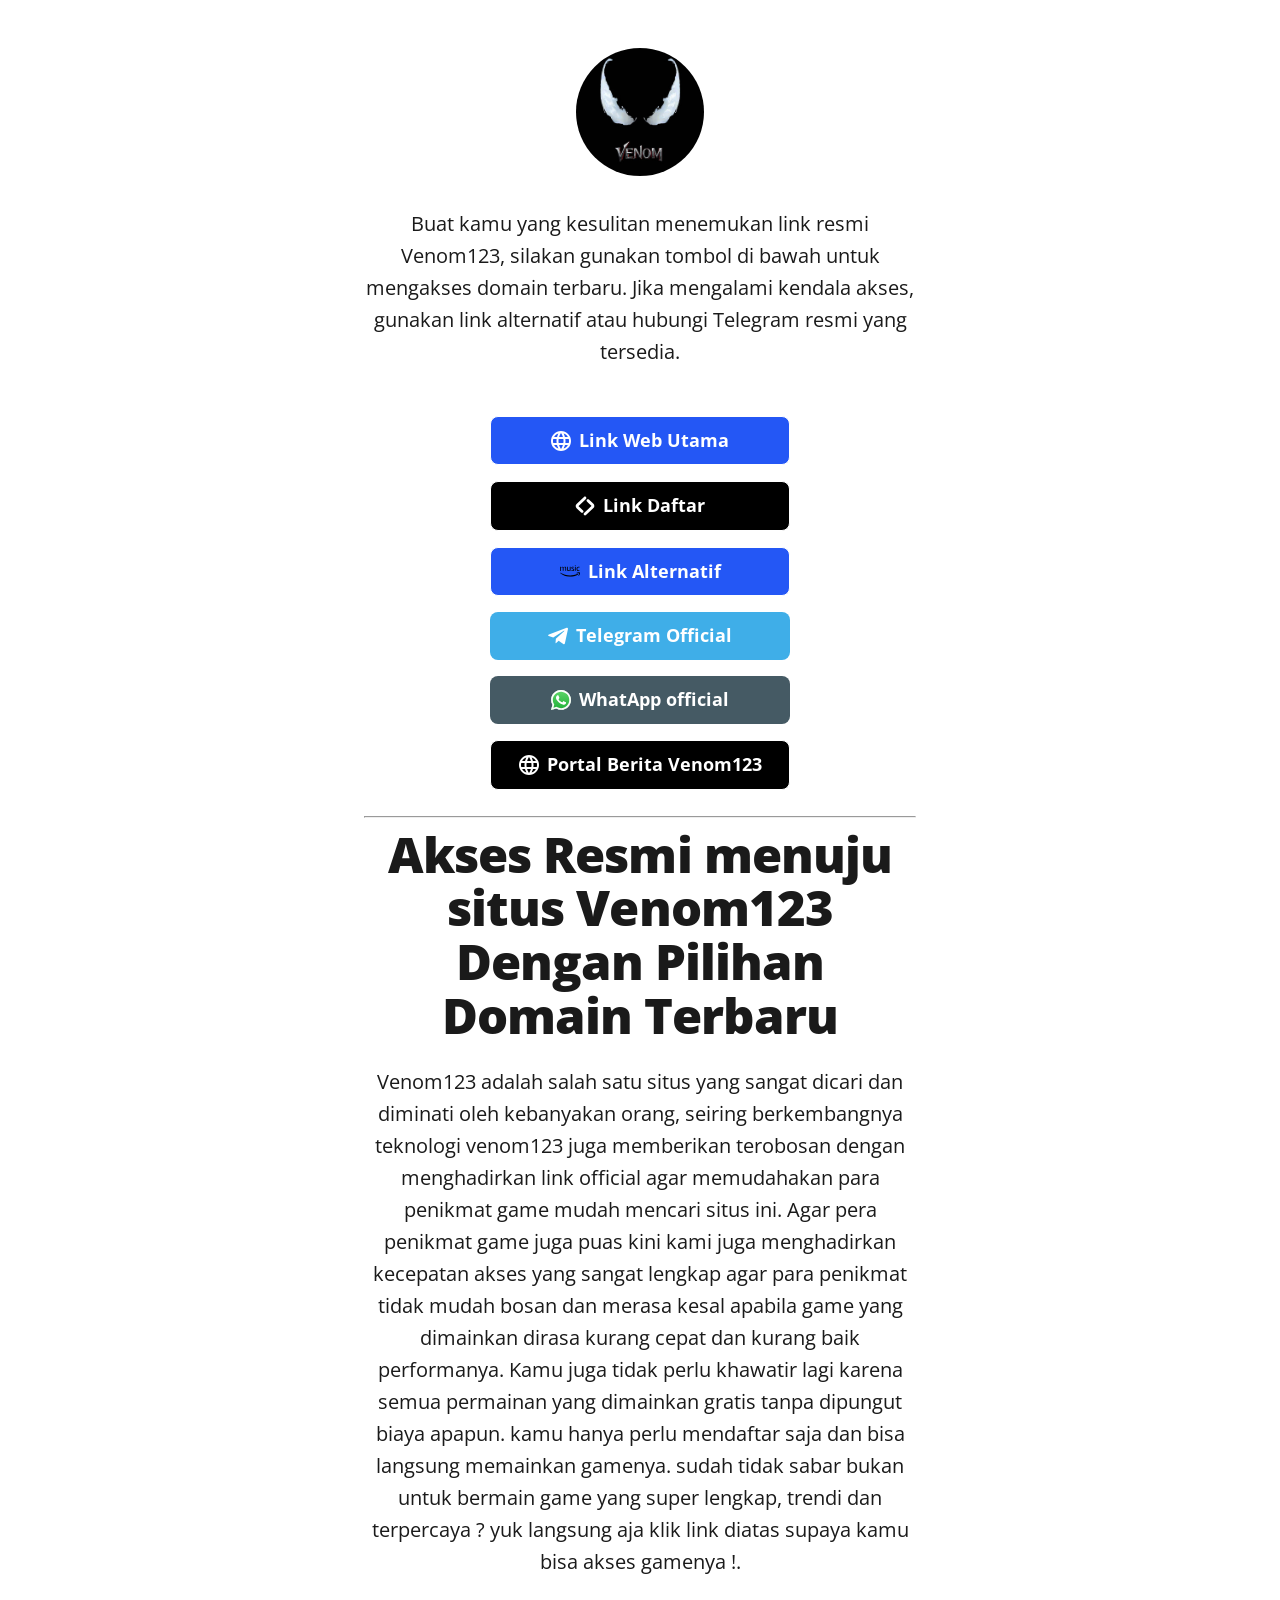
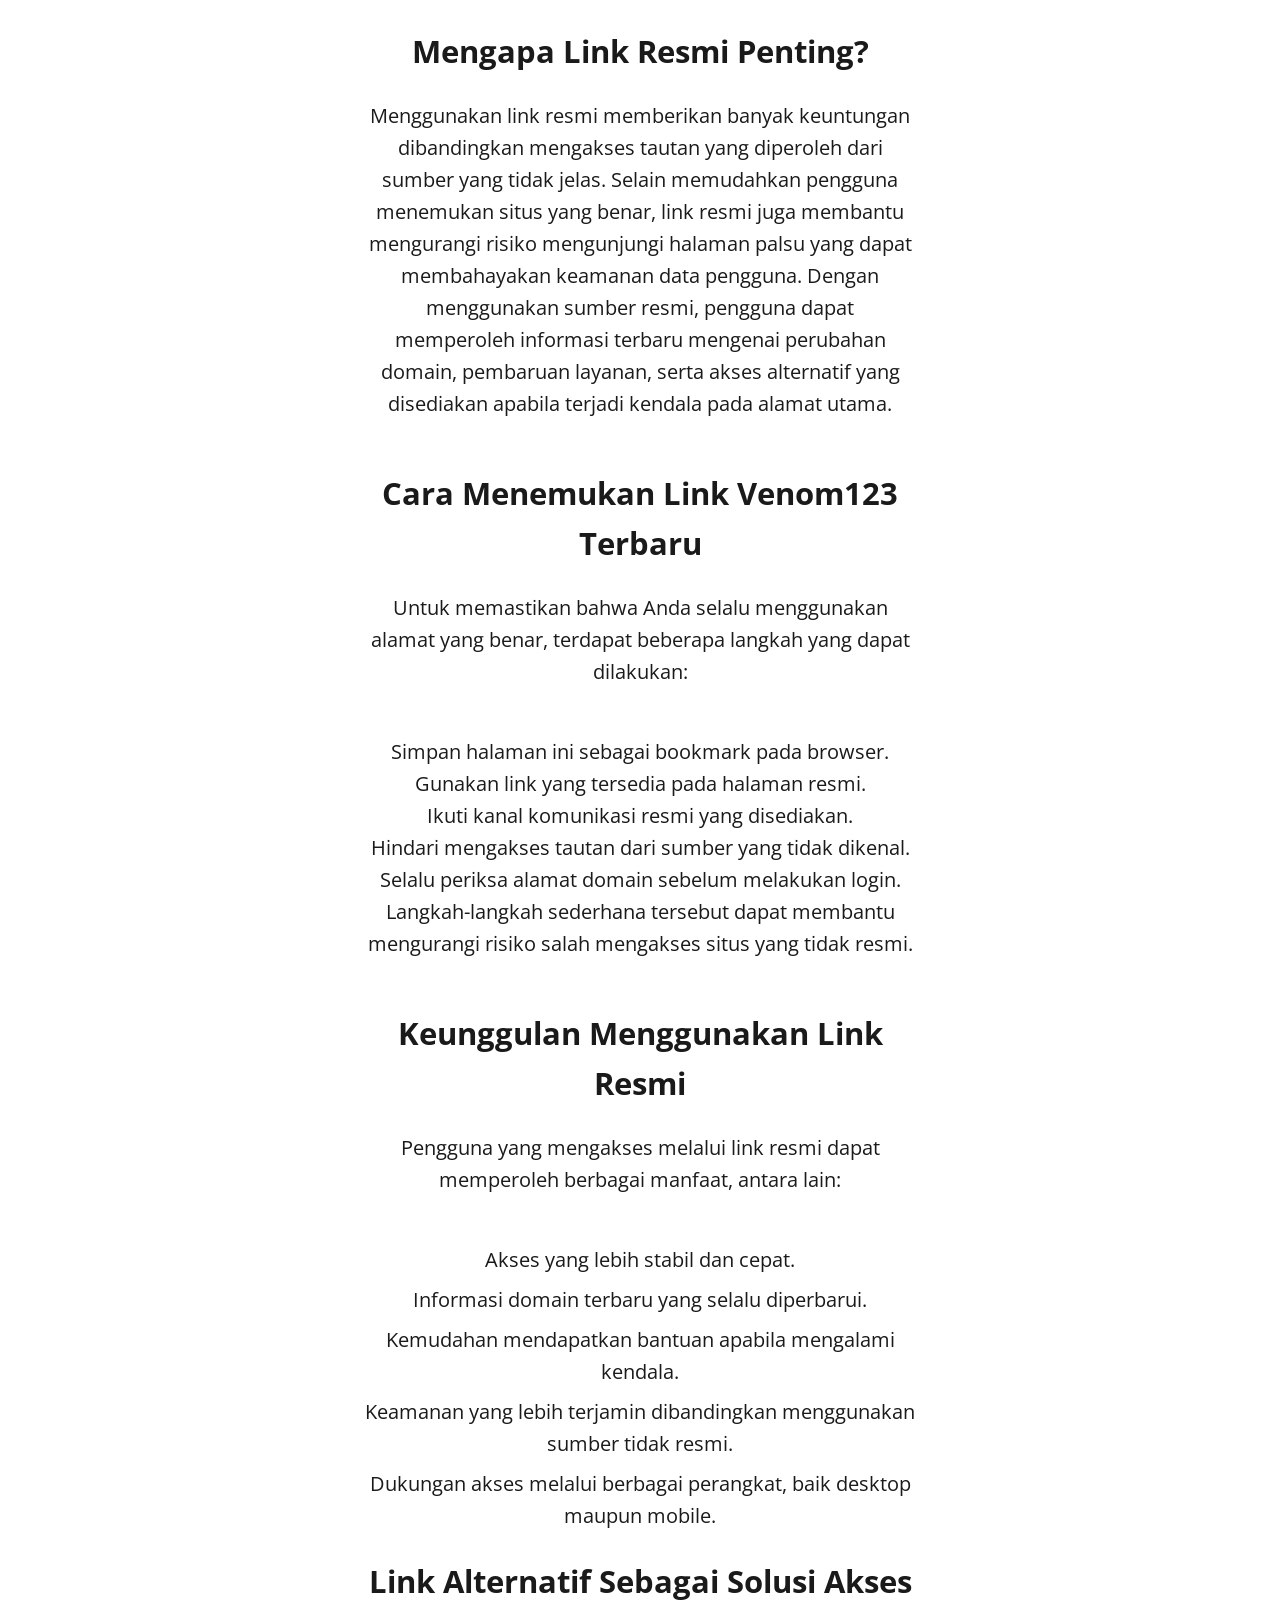
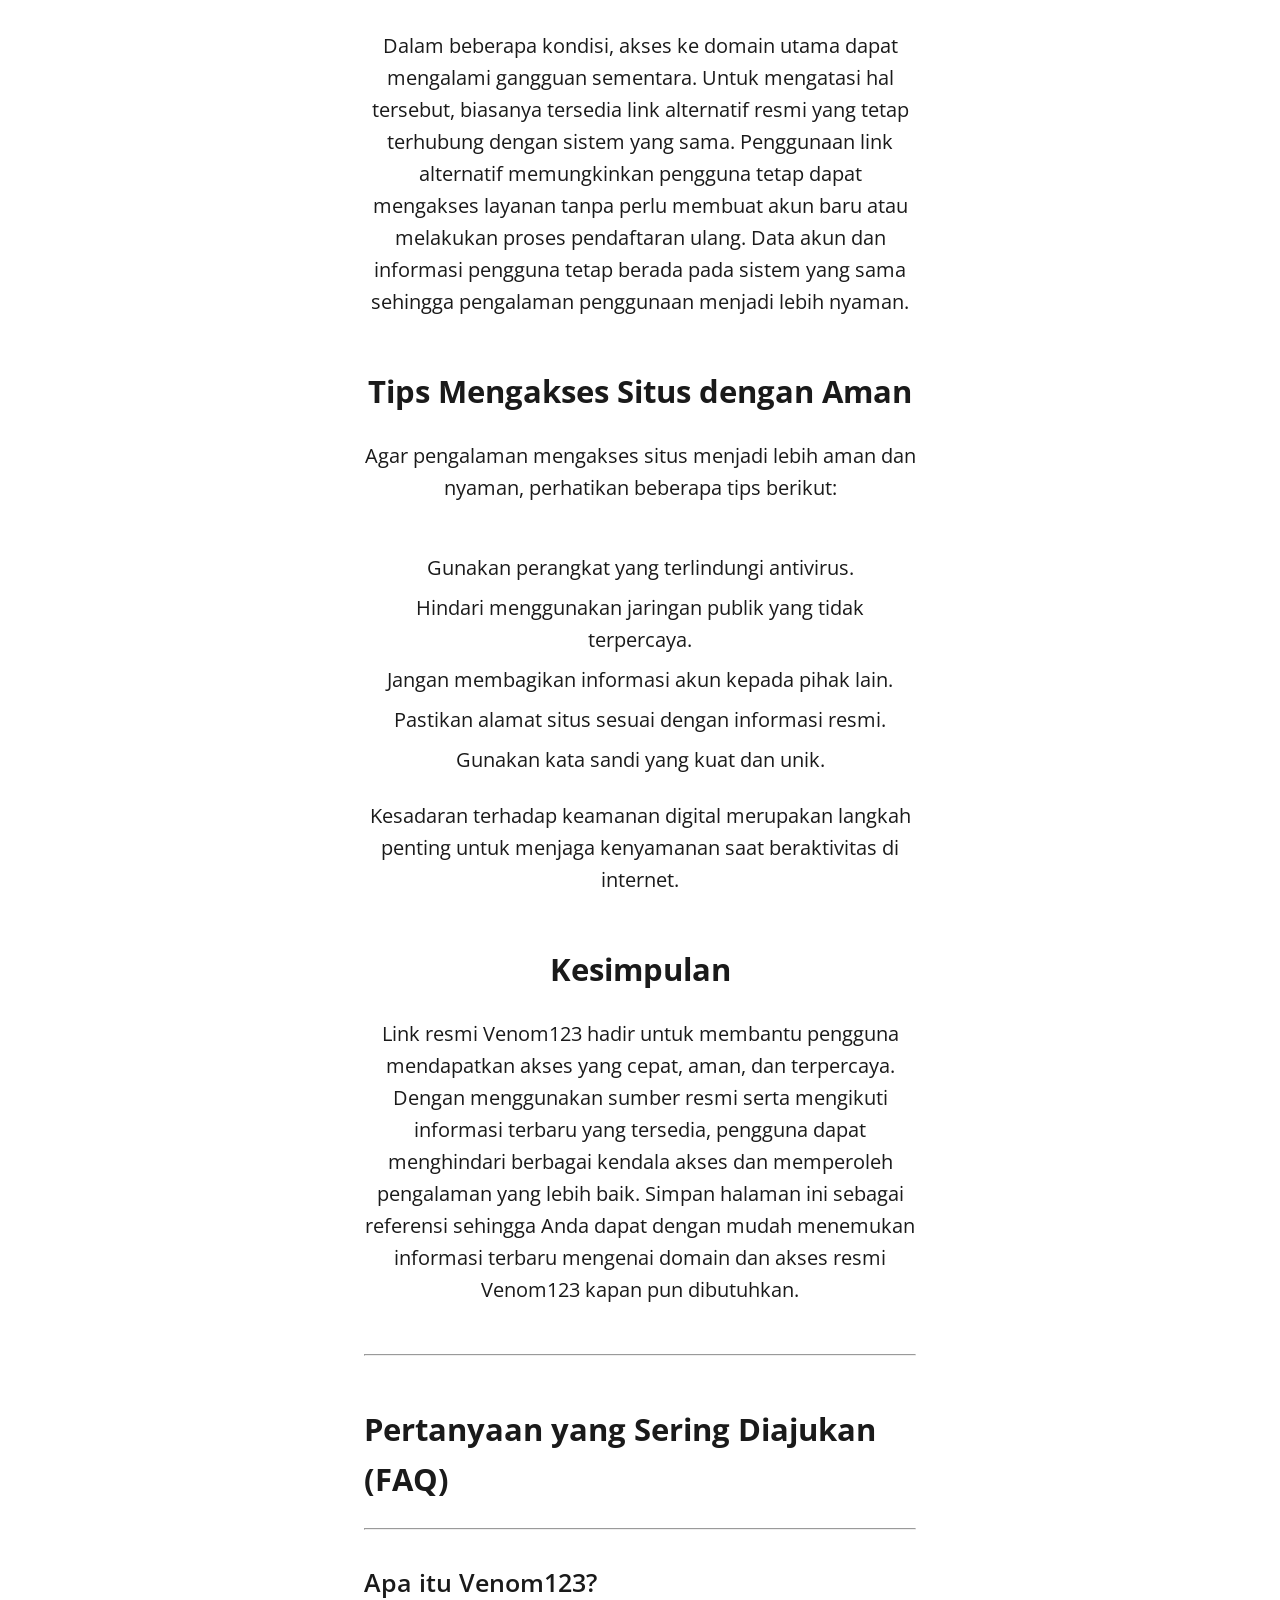
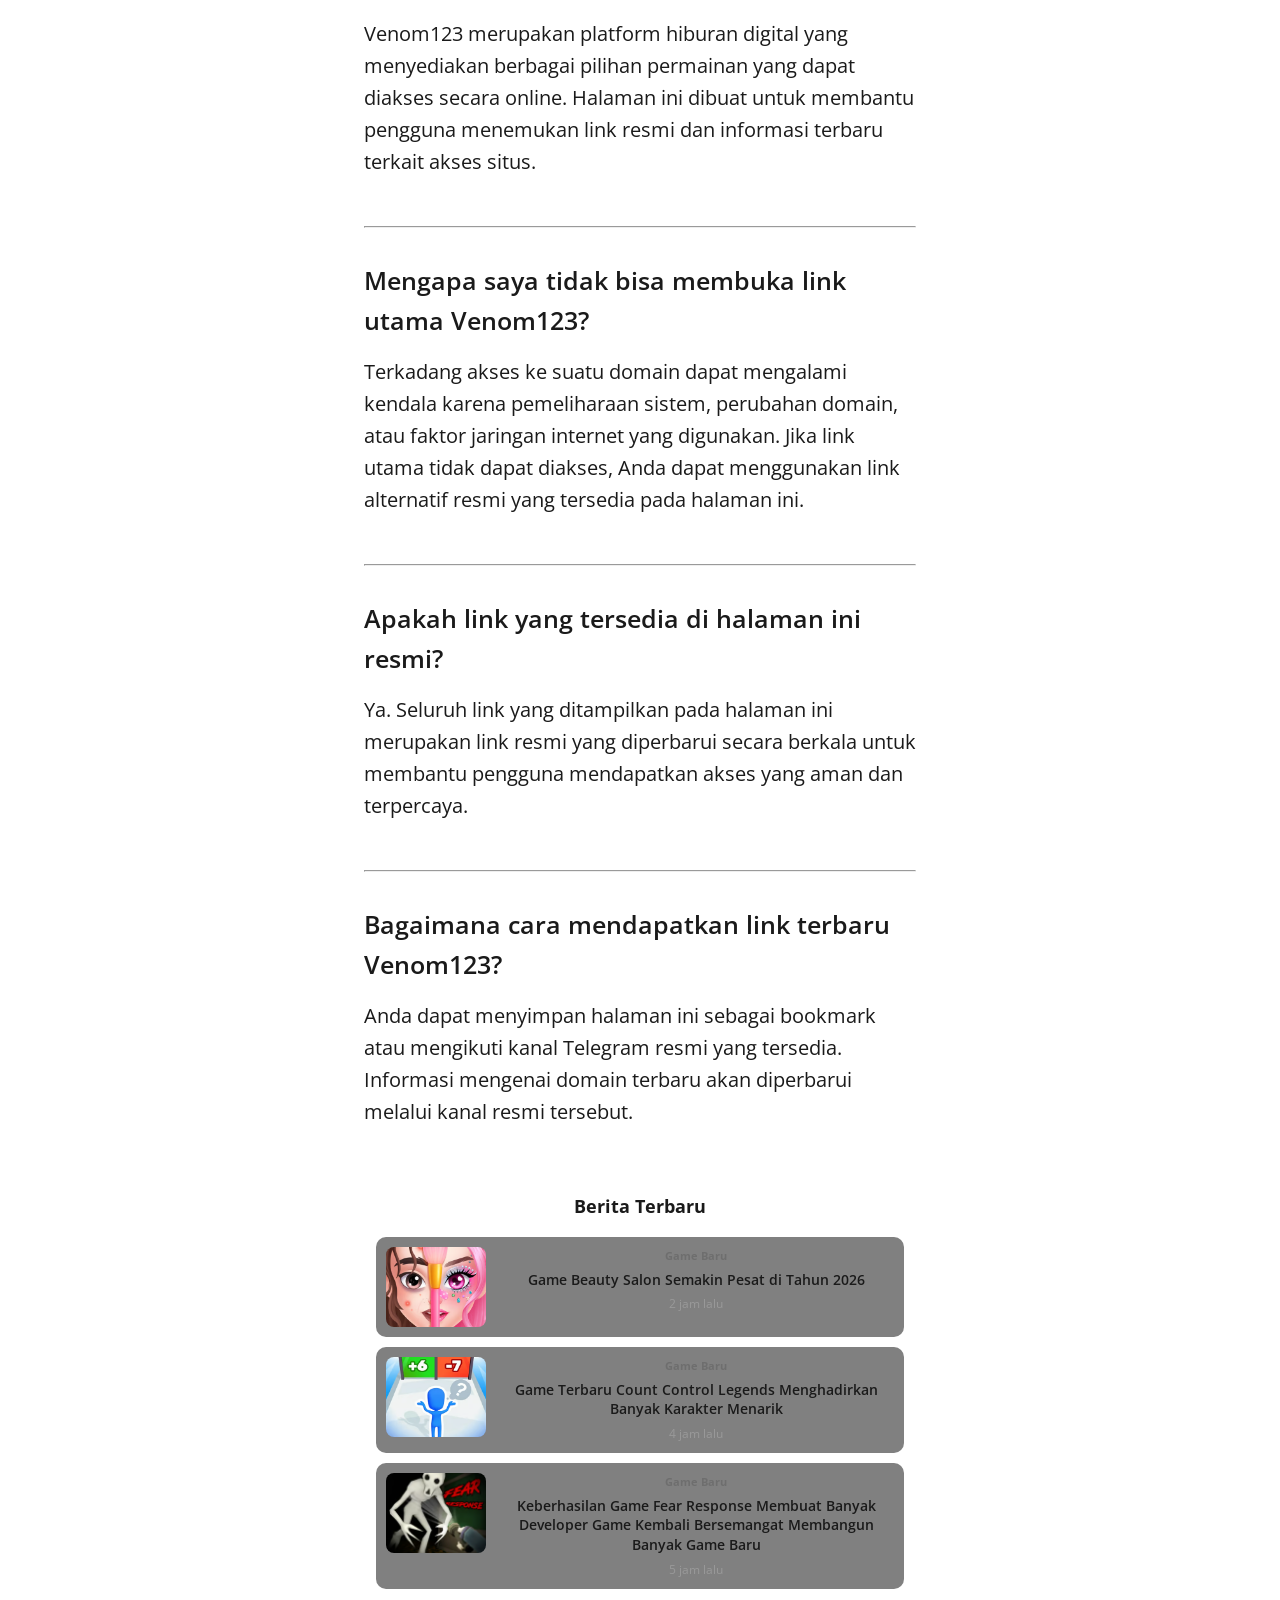
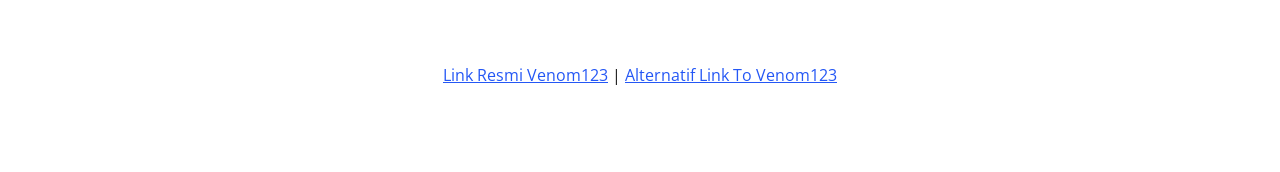
==== commit 5ee587bc: "Update index.html" ====
--- a/index.html
+++ b/index.html
@@ -59,8 +59,21 @@
     display: flex;
     gap: 12px;
     padding: 10px;
-}
-
+    text-decoration: none;
+    color: inherit;
+    transition: all 0.3s ease;
+    cursor: pointer;
+}
+
+.news-card:hover {
+    transform: translateY(-4px);
+    box-shadow: 0 8px 20px rgba(0,0,0,0.25);
+    background: #5a5a5a;
+}
+
+.news-card:hover .news-title {
+    color: #fff;
+}
 .news-card img {
     width: 100px;
     height: 80px;
@@ -273,16 +286,22 @@
 
     <div class="news-list">
 
-        <div class="news-card">
-            <img src="images/news/beauty-salon-logo.avif" alt="beauty salon game">
-            <div class="news-info">
-                <div class="news-category">Game Baru</div>
-                <div class="news-title">
-                    game Beauty Salon Semakin Pesat di Tahun 2026
-                </div>
-                <div class="news-time">2 jam lalu</div>
-            </div>
+        <a href="https://venom123.io/berita/beauty-salon"
+   class="news-card"
+   target="_blank"
+   rel="noopener noreferrer">
+
+    <img src="images/news/beauty-salon-logo.avif" alt="beauty salon game">
+
+    <div class="news-info">
+        <div class="news-category">Game Baru</div>
+        <div class="news-title">
+            Game Beauty Salon Semakin Pesat di Tahun 2026
         </div>
+        <div class="news-time">2 jam lalu</div>
+    </div>
+
+</a>
 
         <div class="news-card">
             <img src="images/news/count-control-legends-logo.avif" alt="count control legends">
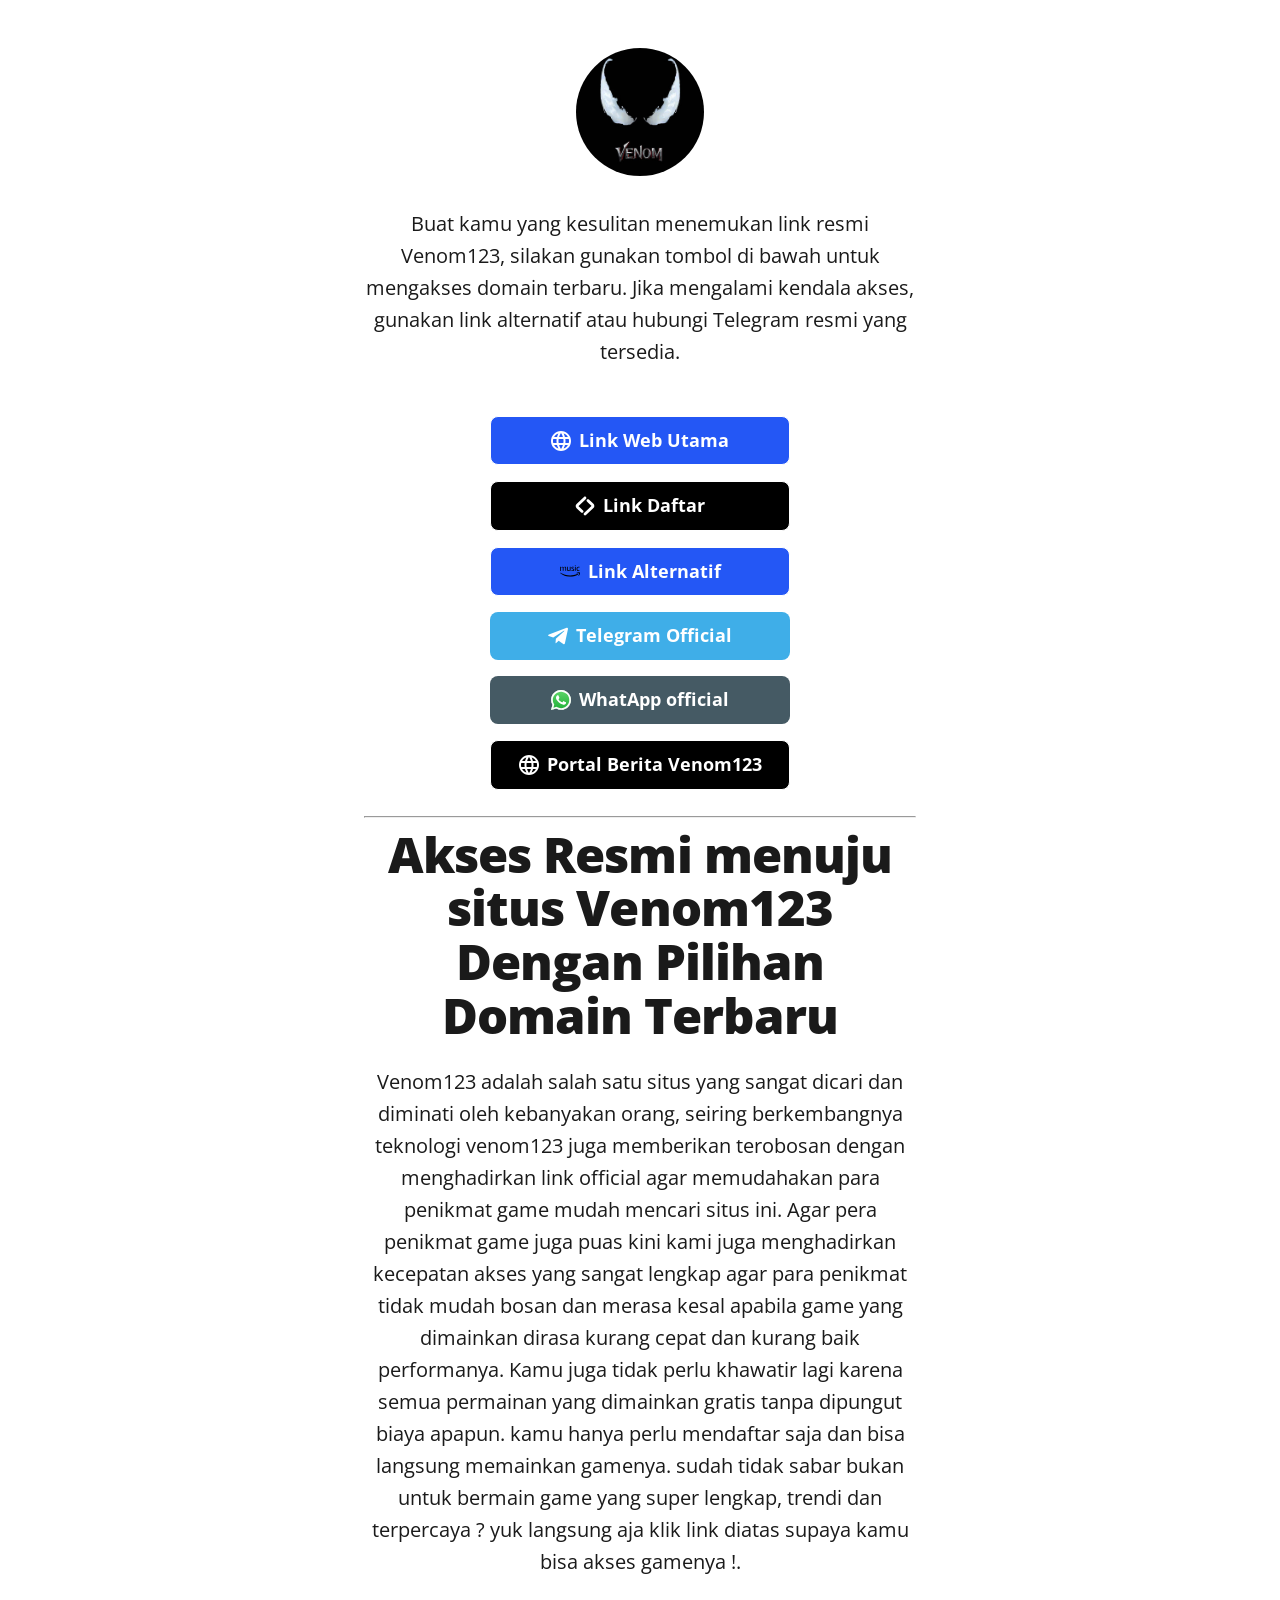
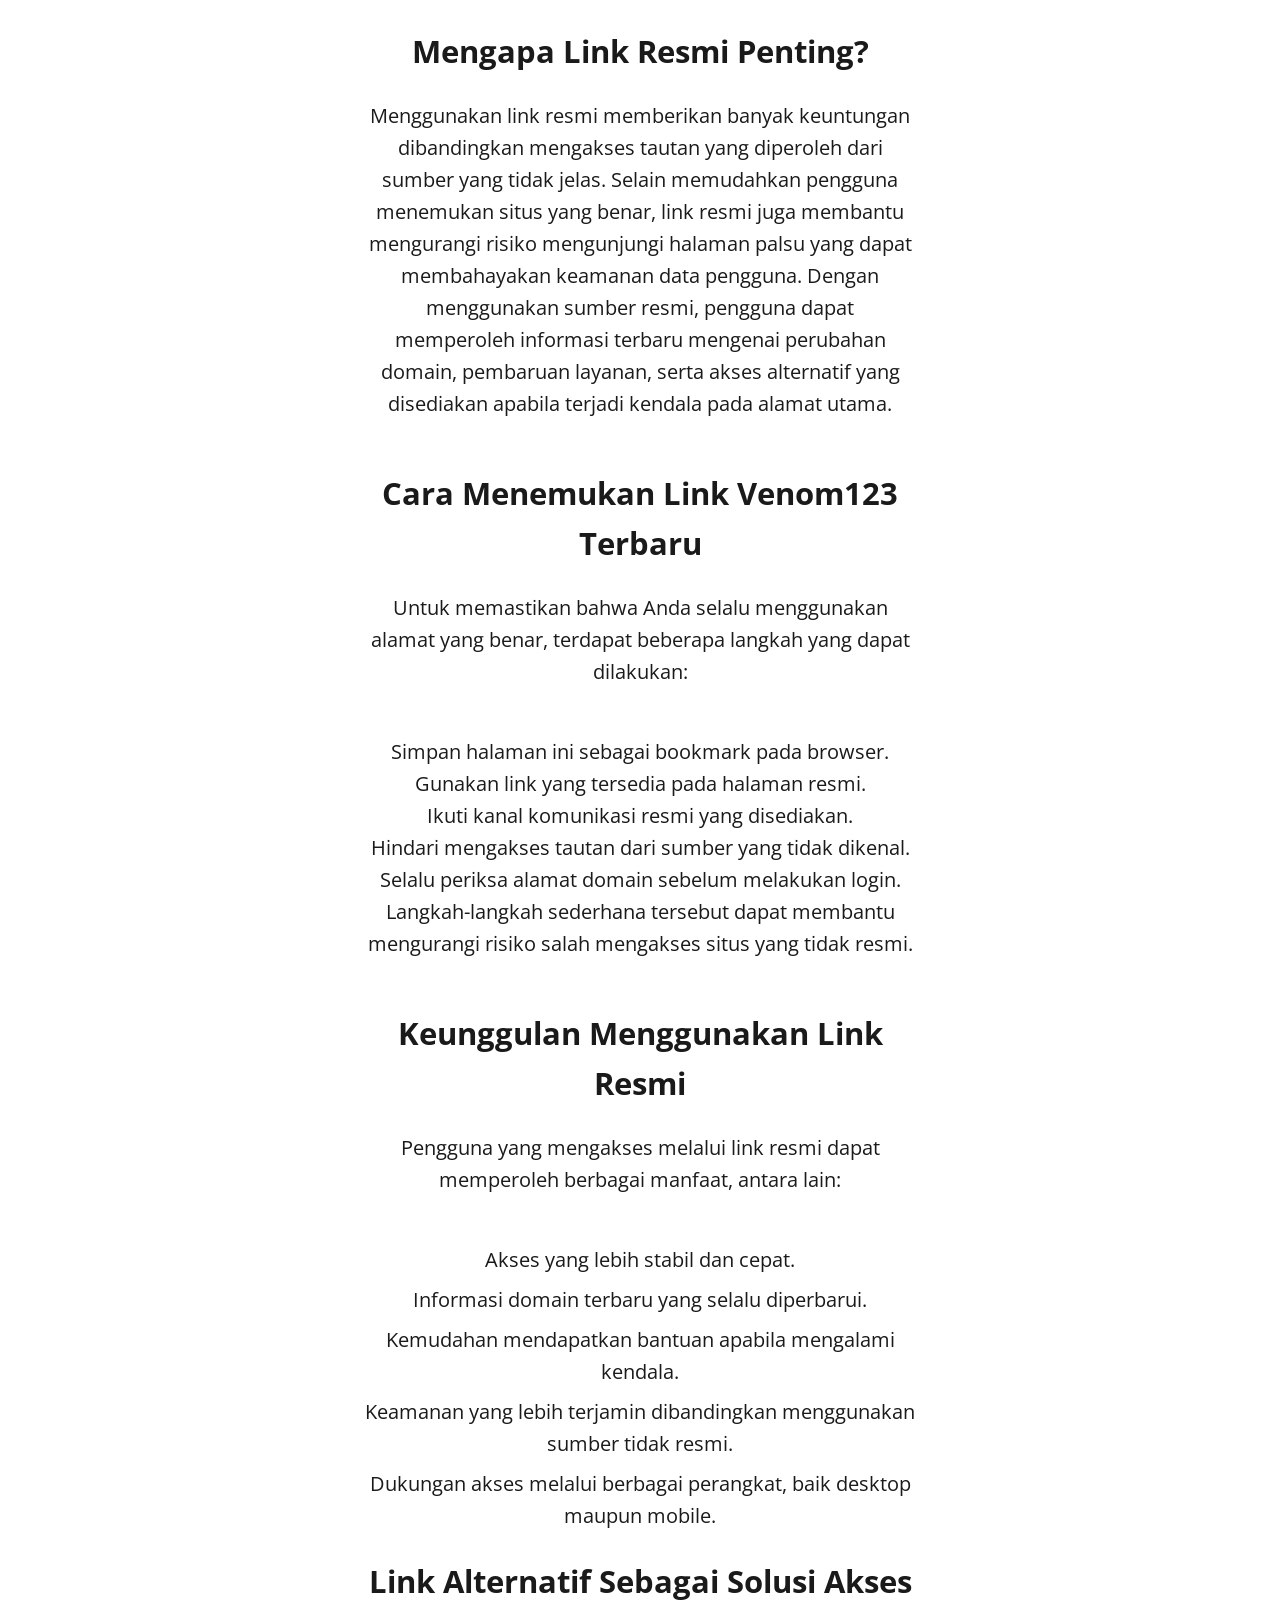
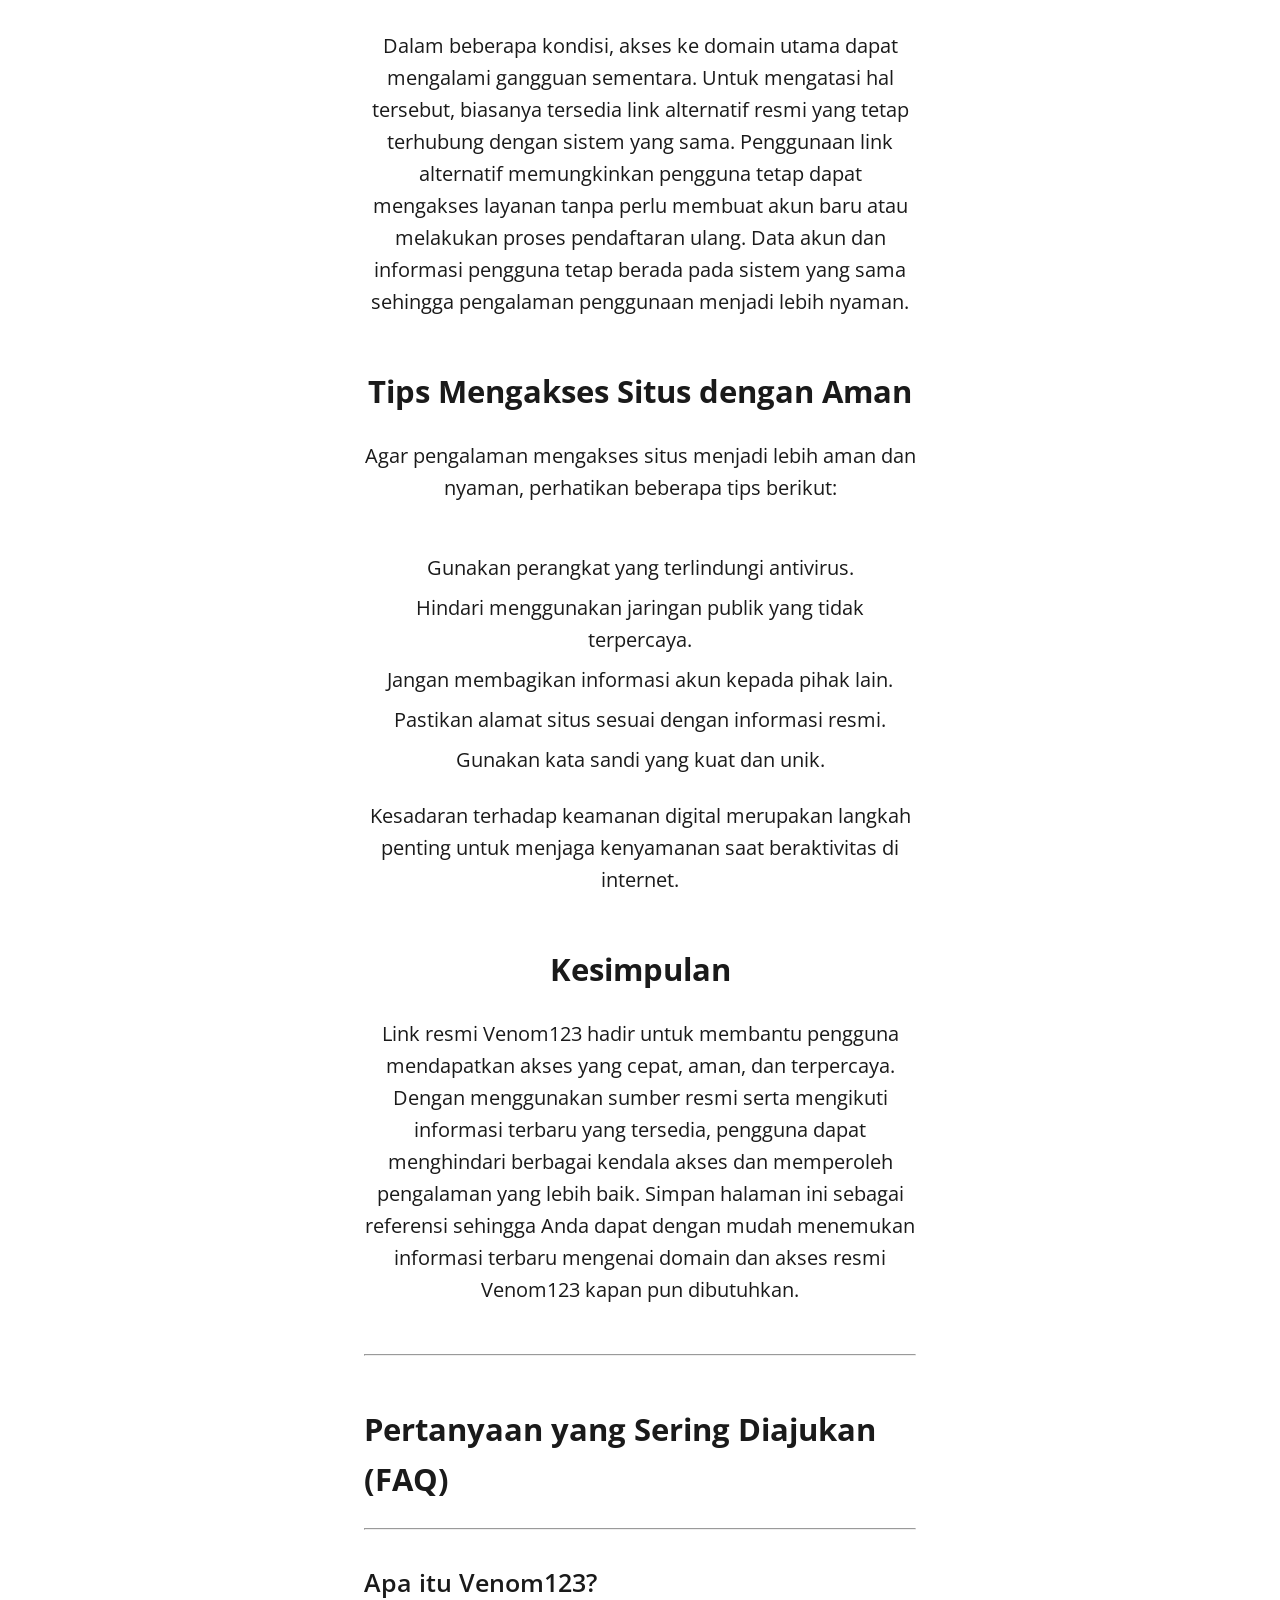
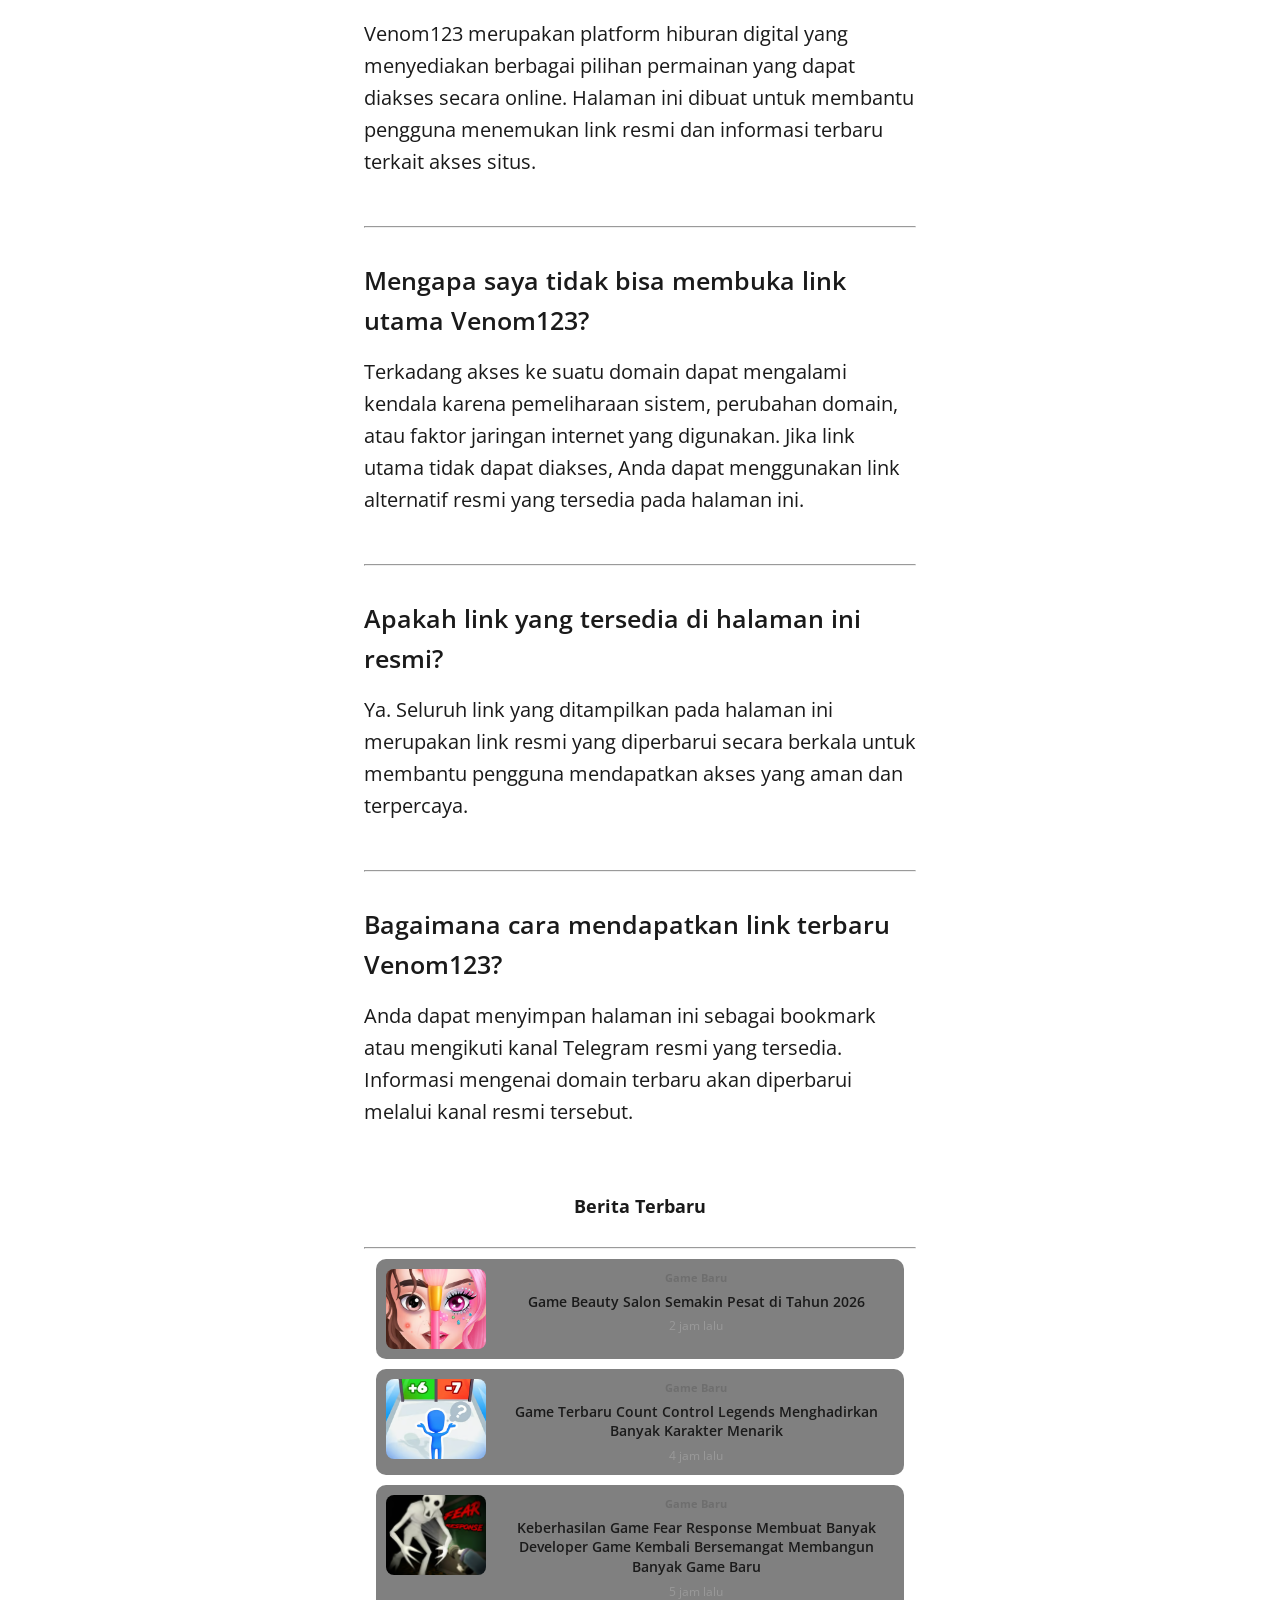
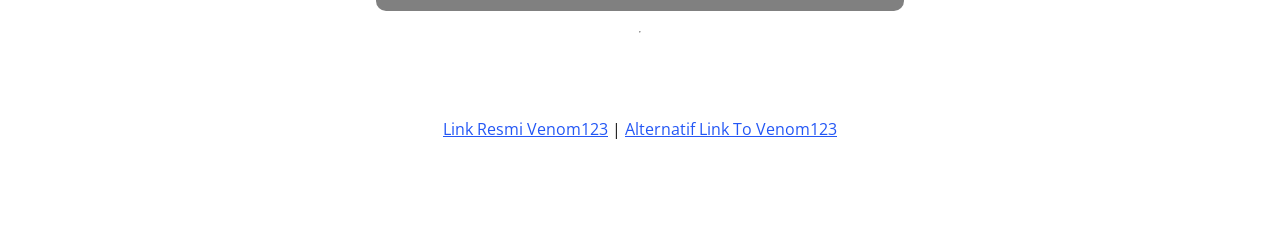
==== commit 495f8cd3: "Update index.html" ====
--- a/index.html
+++ b/index.html
@@ -283,14 +283,10 @@
 </script>
           </div>
            <div class="section-title">Berita Terbaru </div>
-
+<hr>
     <div class="news-list">
 
-        <a href="https://venom123.io/berita/beauty-salon"
-   class="news-card"
-   target="_blank"
-   rel="noopener noreferrer">
-
+        <a href="https://venom123.io/berita/beauty-salon" class="news-card" target="_blank" rel="noopener noreferrer">
     <img src="images/news/beauty-salon-logo.avif" alt="beauty salon game">
 
     <div class="news-info">
@@ -303,7 +299,7 @@
 
 </a>
 
-        <div class="news-card">
+        <a href="https://venom123.io/berita/count-control-legends" class="news-card" target="_blank" rel="noopener noreferrer">
             <img src="images/news/count-control-legends-logo.avif" alt="count control legends">
             <div class="news-info">
                 <div class="news-category">Game Baru</div>
@@ -312,9 +308,9 @@
                 </div>
                 <div class="news-time">4 jam lalu</div>
             </div>
-        </div>
-
-        <div class="news-card">
+        </a>
+
+        <a href="https://venom123.io/berita/fear-response" class="news-card" target="_blank" rel="noopener noreferrer">
             <img src="images/news/fear-response-logo.avif" alt="fear response">
             <div class="news-info">
                 <div class="news-category">Game Baru</div>
@@ -323,8 +319,8 @@
                 </div>
                 <div class="news-time">5 jam lalu</div>
             </div>
-        </div>
-
+        </a>
+<hr>
       <!-- Feel free to add your own footer information, including updating `privacy.html` to reflect how your LittleLink fork is set up -->
       <footer>
         <a href="https://venom123jp.com/">Link Resmi Venom123</a> | <a href="https://venom123menang.com/" target="_blank" rel="noopener">Alternatif Link To Venom123</a>
